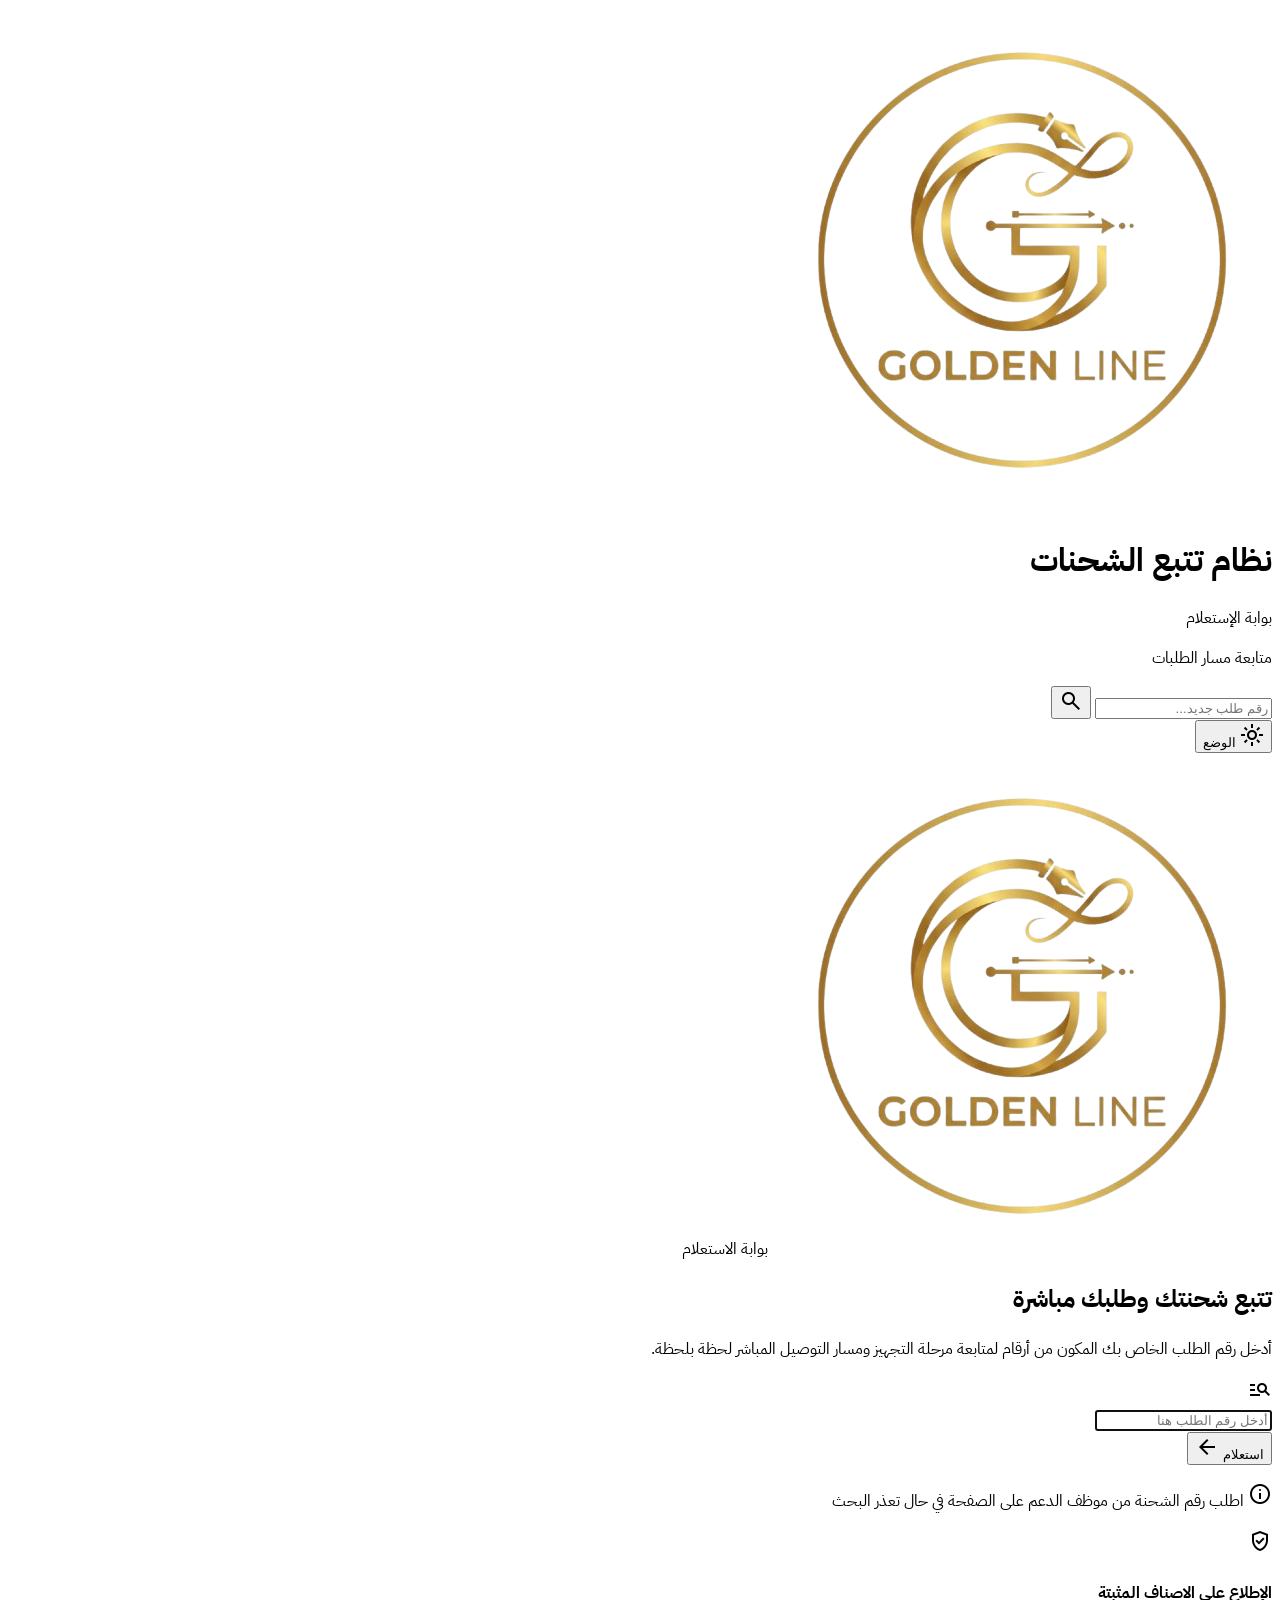
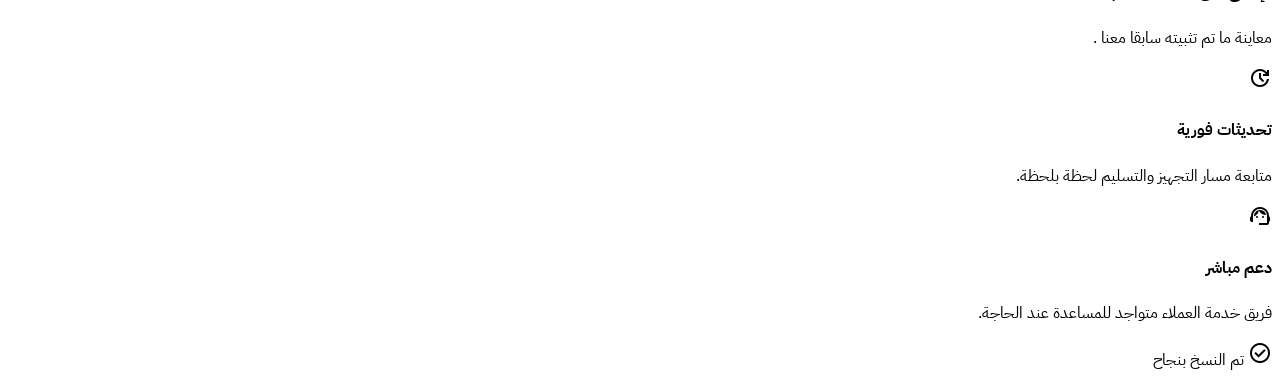
==== index.html @ aec20ea3 "Add files via upload" ====
<!DOCTYPE html>
<html dir="rtl" lang="ar" class="dark">
<head>
    <meta charset="UTF-8">
    <meta name="viewport" content="width=device-width, initial-scale=1.0">
    <base href="/">
    <title>نظام تتبع الشحنات والطلبات | بوابة التتبع للطلبات المثبتة مسبقا</title>
    <link rel="icon" type="image/png" href="/ic_logo_golden.png">
    <link rel="apple-touch-icon" href="/ic_logo_golden.png">
    
    <!-- Google Fonts & Material Symbols -->
    <link rel="preconnect" href="https://fonts.googleapis.com">
    <link rel="preconnect" href="https://fonts.gstatic.com" crossorigin>
    <link href="https://fonts.googleapis.com/css2?family=IBM+Plex+Sans+Arabic:wght@300;400;500;600;700&display=swap" rel="stylesheet">
    <link href="https://fonts.googleapis.com/css2?family=Material+Symbols+Outlined:opsz,wght,FILL,GRAD@20..48,100..700,0..1,-50..200" rel="stylesheet">

    <!-- Tailwind CSS CDN for instant styling in any environment -->
    <script src="https://cdn.tailwindcss.com"></script>
    <script>
        tailwind.config = {
            darkMode: 'class',
            theme: {
                extend: {
                    colors: {
                        gold: {
                            300: '#f7dc78',
                            400: '#f2ca50',
                            500: '#d4af37',
                            600: '#b8941f',
                            700: '#8e6f10'
                        }
                    },
                    fontFamily: {
                        sans: ['"IBM Plex Sans Arabic"', 'system-ui', '-apple-system', 'sans-serif']
                    }
                }
            }
        }
    </script>
    
    <style>
        /* إخفاء العناصر برمجياً قبل تحميلها */
        .hidden { display: none !important; }
        
        html, body {
            font-family: 'IBM Plex Sans Arabic', system-ui, -apple-system, sans-serif;
        }

        .gold-gradient-text {
            background: linear-gradient(135deg, #ffe58f 0%, #d4af37 50%, #9e7a17 100%);
            -webkit-background-clip: text;
            -webkit-text-fill-color: transparent;
        }

        ::-webkit-scrollbar {
            width: 6px;
            height: 6px;
        }
        ::-webkit-scrollbar-thumb {
            background: #433c2e;
            border-radius: 9999px;
        }
    </style>
</head>
<body class="bg-[#f9f7f2] dark:bg-[#110e08] text-[#24211a] dark:text-[#f3ebde] transition-colors duration-300 min-h-screen flex flex-col antialiased selection:bg-[#d4af37] selection:text-black">

<!-- Ambient Glow Elements -->
<div class="fixed top-0 left-1/2 -translate-x-1/2 w-[700px] h-[350px] bg-gold-500/10 dark:bg-gold-500/[0.07] blur-[120px] pointer-events-none rounded-full -z-10"></div>
<div class="fixed bottom-0 right-0 w-[450px] h-[450px] bg-gold-500/5 blur-[150px] pointer-events-none rounded-full -z-10"></div>

<!-- Luxury Brand Header (الواجهة العلوية) -->
<header id="main-app-header" class="relative bg-[#f9f7f2]/95 dark:bg-[#14100a]/95 border-b border-[#e5ddce] dark:border-[#2d2516] shadow-sm transition-colors duration-300">
    <div class="max-w-4xl mx-auto px-4 sm:px-6 py-3 sm:py-3.5 flex flex-col sm:flex-row sm:items-center sm:justify-between gap-3 sm:gap-4">
        
        <!-- في الهاتف: اللوجو بسطر لوحده أولاً ثم الكلمات في السطر الثاني | في الكمبيوتر: بجانب بعضهما -->
        <div class="flex flex-col sm:flex-row items-center sm:items-center gap-2.5 sm:gap-3.5 text-center sm:text-right">
            <!-- 1. اللوجو المعتمد للمشروع (ic_logo_golden.png) بحجم واضح وفخم -->
            <div class="relative w-16 h-16 sm:w-14 sm:h-14 rounded-2xl bg-gradient-to-br from-[#2a2215] via-[#1b1710] to-[#0f0c07] border-2 border-gold-500/50 p-1 flex items-center justify-center shadow-lg shrink-0 overflow-hidden group">
                <img 
                    id="brand-header-logo-img"
                    src="/ic_logo_golden.png" 
                    alt="Golden Line" 
                    class="w-full h-full object-contain rounded-xl brightness-105"
                    onerror="this.style.display='none'; const fb = document.getElementById('logo-vector-fallback'); if(fb) fb.classList.remove('hidden');"
                >
                <!-- Fallback Luxury Golden Line SVG Emblem (احتياطي دائم) -->
                <div id="logo-vector-fallback" class="hidden w-full h-full flex flex-col items-center justify-center text-center select-none pointer-events-none">
                    <div class="relative flex items-center justify-center">
                        <svg class="w-8 h-8 sm:w-7 sm:h-7 text-gold-400 fill-current drop-shadow-[0_2px_8px_rgba(212,175,55,0.4)]" viewBox="0 0 24 24">
                            <path d="M12 2L2 7l10 5 10-5-10-5zM2 17l10 5 10-5M2 12l10 5 10-5" stroke="currentColor" stroke-width="1.8" stroke-linecap="round" stroke-linejoin="round" fill="none"/>
                            <polygon points="12 2 2 7 12 12 22 7 12 2" fill="url(#goldGrad)"/>
                            <defs>
                                <linearGradient id="goldGrad" x1="0%" y1="0%" x2="100%" y2="100%">
                                    <stop offset="0%" stop-color="#ffe58f"/>
                                    <stop offset="50%" stop-color="#d4af37"/>
                                    <stop offset="100%" stop-color="#9e7a17"/>
                                </linearGradient>
                            </defs>
                        </svg>
                    </div>
                    <span class="text-[9px] sm:text-[8px] font-extrabold tracking-widest text-gold-400 uppercase mt-0.5 leading-none font-sans">GOLDEN</span>
                </div>
            </div>

            <!-- 2. السطر الثاني على الهاتف: الكلمات نظام التتبع والشارة والوصف -->
            <div class="flex flex-col items-center sm:items-start gap-1">
                <div class="flex flex-wrap items-center justify-center sm:justify-start gap-2">
                    <h1 class="text-base sm:text-lg font-bold tracking-tight text-stone-900 dark:text-gold-400">نظام تتبع الشحنات</h1>
                    <span class="text-[10px] px-2 py-0.5 rounded-full bg-gold-500/15 text-gold-700 dark:text-gold-300 font-semibold border border-gold-500/30">بوابة الإستعلام  </span>
                </div>
                <p class="text-xs text-stone-500 dark:text-[#a89d88] font-medium">متابعة مسار الطلبات   </p>
            </div>
        </div>

        <!-- 3. السطر الثالث على الهاتف: الأزرار ومربع البحث السريع تحتهما بشكل منظم ومريح للضغط -->
        <div class="flex flex-wrap sm:flex-nowrap items-center justify-center sm:justify-end gap-2 sm:gap-2.5 w-full sm:w-auto pt-2 sm:pt-0 border-t sm:border-t-0 border-[#e5ddce]/60 dark:border-[#2f2719]">
            
            <!-- مربع البحث السريع وزر أيقونة البحث للذهاب والبحث في أوردر جديد -->
            <form onsubmit="handleHeaderSearchSubmit(event)" class="flex items-center gap-1 bg-[#f0ebd9] dark:bg-[#1f1910] p-1 rounded-xl border border-gold-500/35 focus-within:border-gold-500 transition-all shadow-inner w-full sm:w-auto max-w-xs">
                <input 
                    type="text" 
                    id="header-search-input" 
                    placeholder="رقم طلب جديد..." 
                    dir="rtl"
                    autocomplete="off"
                    class="w-full sm:w-28 md:w-36 bg-transparent text-xs font-bold text-stone-900 dark:text-stone-100 placeholder:text-stone-500 dark:placeholder:text-stone-400 focus:outline-none px-2 py-1"
                />
                <button 
                    type="submit" 
                    id="header-search-submit-btn" 
                    class="w-8 h-8 rounded-lg bg-gold-500 hover:bg-gold-400 active:scale-95 text-stone-950 flex items-center justify-center transition-all cursor-pointer shrink-0 shadow"
                    title="بحث واستعلام في أوردر جديد أو الانتقال للرئيسية"
                >
                    <span class="material-symbols-outlined text-[19px]">search</span>
                </button>
            </form>

            <button 
                id="header-support-btn" 
                type="button" 
                onclick="handleHeaderSupportClick()" 
                class="flex-1 sm:flex-initial inline-flex items-center justify-center gap-1.5 px-3 py-2 sm:py-1.5 rounded-xl bg-emerald-600/10 hover:bg-emerald-600/20 text-emerald-700 dark:text-emerald-400 border border-emerald-600/30 text-xs sm:text-sm font-semibold transition-all shadow-sm cursor-pointer"
                title="التواصل عبر واتساب الصفحة"
            >
                <span class="material-symbols-outlined text-[18px]">chat</span>
                <span class="inline">واتساب الدعم</span>
            </button>

            <button 
                id="theme-toggle-btn" 
                type="button" 
                onclick="toggleAppTheme()" 
                aria-label="تبديل الوضع الداكن والفاتح" 
                class="inline-flex items-center justify-center gap-1.5 px-3 py-2 sm:py-1.5 rounded-xl bg-[#ebe4d5] dark:bg-[#201b12] hover:bg-[#ded5c2] dark:hover:bg-[#2d2518] text-stone-800 dark:text-gold-400 border border-[#d6ccb8] dark:border-gold-500/30 text-xs sm:text-sm font-semibold transition-all cursor-pointer shrink-0"
            >
                <span id="theme-toggle-icon" class="material-symbols-outlined text-[18px]">light_mode</span>
                <span class="text-xs sm:hidden">الوضع</span>
            </button>
        </div>
    </div>
</header>

<!-- Main Container -->
<main class="flex-1 max-w-4xl w-full mx-auto px-4 sm:px-6 py-6 sm:py-8">
    
    <!-- الشاشة الرئيسية: صندوق بحث كبير للاستعلام عن الطلبات دون عرض أي طلب تلقائياً -->
    <div id="search-home-state" class="hidden flex flex-col items-center justify-start text-center pt-2 sm:pt-4 pb-8 sm:pb-12 animate-in fade-in duration-300">
        <div class="w-full max-w-xl mx-auto space-y-6">
            
            <div class="inline-flex items-center gap-2 px-3.5 py-1.5 rounded-full bg-gold-500/15 text-gold-700 dark:text-gold-300 border border-gold-500/30 text-xs font-bold shadow-sm">
                <img src="/ic_logo_golden.png" alt="Golden Line" class="w-4 h-4 rounded-full object-contain">
                <span class="w-2 h-2 rounded-full bg-emerald-500 animate-ping"></span>
                <span>بوابة الاستعلام  </span>
            </div>

            <div class="space-y-2">
                <h2 class="text-2xl sm:text-3xl lg:text-4xl font-extrabold text-stone-900 dark:text-gold-300 tracking-tight">
                    تتبع شحنتك وطلبك مباشرة
                </h2>
                <p class="text-xs sm:text-sm text-stone-600 dark:text-[#a89d88] max-w-md mx-auto leading-relaxed">
                    أدخل رقم الطلب الخاص بك المكون من أرقام لمتابعة مرحلة التجهيز ومسار التوصيل المباشر لحظة بلحظة.
                </p>
            </div>

            <!-- نموذج البحث الرئيسي الكبير المتجاوب كلياً مع الموبايل والكمبيوتر لمنع خروج النص تماماً -->
            <form onsubmit="handleMainSearchSubmit(event)" class="relative w-full shadow-2xl rounded-2xl p-2.5 sm:p-3 bg-[#ffffff] dark:bg-[#1a150d] border-2 border-gold-500/40 focus-within:border-gold-500 transition-all overflow-hidden text-right">
                <div class="flex flex-col sm:flex-row items-stretch sm:items-center gap-2">
                    <div class="flex items-center gap-2 flex-1 min-w-0 bg-[#f7f4ed] dark:bg-[#130f0a] px-3 py-2.5 sm:py-2 rounded-xl border border-[#ded5c2] dark:border-[#2f2719]">
                        <div class="w-9 h-9 rounded-lg bg-gold-500/15 text-gold-600 dark:text-gold-400 flex items-center justify-center shrink-0">
                            <span class="material-symbols-outlined text-[22px]">manage_search</span>
                        </div>
                        <input 
                            type="text" 
                            id="main-order-input" 
                            placeholder="أدخل رقم الطلب هنا" 
                            dir="rtl"
                            autocomplete="off"
                            class="w-full min-w-0 bg-transparent text-sm sm:text-base font-bold text-stone-900 dark:text-stone-100 placeholder:text-stone-400 dark:placeholder:text-stone-500 focus:outline-none px-1"
                        >
                    </div>
                    <button 
                        type="submit" 
                        id="main-search-btn"
                        class="w-full sm:w-auto px-6 py-3 rounded-xl bg-gradient-to-r from-gold-500 to-gold-400 hover:from-gold-400 hover:to-gold-300 active:scale-[0.98] text-stone-950 font-bold text-sm shadow-md transition-all flex items-center justify-center gap-2 shrink-0 cursor-pointer"
                    >
                        <span>استعلام</span>
                        <span class="material-symbols-outlined text-[18px]">arrow_back</span>
                    </button>
                </div>
                <div class="mt-2.5 pt-2 border-t border-stone-100 dark:border-[#262015] px-1">
                    <p class="text-[11px] sm:text-xs text-stone-500 dark:text-[#a89d88] flex items-center justify-center sm:justify-start gap-1.5 leading-normal">
                        <span class="material-symbols-outlined text-[15px] text-gold-500 shrink-0">info</span>
                        <span>اطلب رقم الشحنة من موظف الدعم على الصفحة في حال تعذر البحث</span>
                    </p>
                </div>
            </form>

            <!-- بطاقات استرشادية -->
            <div class="grid grid-cols-1 sm:grid-cols-3 gap-3 pt-3 text-right">
                <div class="p-3.5 rounded-xl bg-[#ffffff]/80 dark:bg-[#18140c]/80 border border-[#e5ddce] dark:border-[#2f2719] shadow-sm flex items-start gap-2.5">
                    <span class="material-symbols-outlined text-gold-500 text-[20px] shrink-0 mt-0.5">verified_user</span>
                    <div>
                        <h4 class="text-xs font-bold text-stone-900 dark:text-stone-200">الإطلاع على الاصناف المثبتة</h4>
                        <p class="text-[11px] text-stone-500 dark:text-[#8e836f] leading-snug mt-0.5">معاينة ما تم تثبيته سابقا معنا .</p>
                    </div>
                </div>
                <div class="p-3.5 rounded-xl bg-[#ffffff]/80 dark:bg-[#18140c]/80 border border-[#e5ddce] dark:border-[#2f2719] shadow-sm flex items-start gap-2.5">
                    <span class="material-symbols-outlined text-gold-500 text-[20px] shrink-0 mt-0.5">update</span>
                    <div>
                        <h4 class="text-xs font-bold text-stone-900 dark:text-stone-200">تحديثات فورية</h4>
                        <p class="text-[11px] text-stone-500 dark:text-[#8e836f] leading-snug mt-0.5">متابعة مسار التجهيز والتسليم لحظة بلحظة.</p>
                    </div>
                </div>
                <div class="p-3.5 rounded-xl bg-[#ffffff]/80 dark:bg-[#18140c]/80 border border-[#e5ddce] dark:border-[#2f2719] shadow-sm flex items-start gap-2.5">
                    <span class="material-symbols-outlined text-gold-500 text-[20px] shrink-0 mt-0.5">support_agent</span>
                    <div>
                        <h4 class="text-xs font-bold text-stone-900 dark:text-stone-200">دعم مباشر</h4>
                        <p class="text-[11px] text-stone-500 dark:text-[#8e836f] leading-snug mt-0.5">فريق خدمة العملاء متواجد للمساعدة عند الحاجة.</p>
                    </div>
                </div>
            </div>

        </div>
    </div>

    <!-- حالة التحميل (Skeleton Loader عالي الفخامة) -->
    <div id="loading-state" class="hidden flex-col gap-6 animate-pulse">
        <div class="p-6 rounded-2xl bg-[#ffffff] dark:bg-[#18140c] border border-[#ded5c2] dark:border-[#2f2719] shadow-sm flex items-center justify-between">
            <div class="flex items-center gap-3">
                <div class="w-10 h-10 rounded-full bg-gold-500/20 flex items-center justify-center text-gold-500">
                    <span class="material-symbols-outlined animate-spin text-[22px]">progress_activity</span>
                </div>
                <div>
                    <h3 class="text-sm sm:text-base font-bold text-stone-900 dark:text-stone-100">جاري جلب بيانات الطلب من قاعدة البيانات المعتمدة...</h3>
                    <p class="text-xs text-stone-500 dark:text-[#9e927c]">يرجى الانتظار لحظات للتحقق وتحديث خط السير المباشر</p>
                </div>
            </div>
            <div class="flex items-center gap-1.5 px-3 py-1 rounded-full bg-gold-500/15 border border-gold-500/30 text-gold-600 dark:text-gold-400 text-xs font-bold">
                <span class="w-2 h-2 rounded-full bg-gold-500 animate-ping"></span>
                <span>تحديث مباشر</span>
            </div>
        </div>

        <div class="h-44 bg-[#ffffff] dark:bg-[#18140c] border border-[#ded5c2] dark:border-[#2f2719] rounded-2xl p-6 space-y-4">
            <div class="w-48 h-6 bg-stone-200 dark:bg-[#282115] rounded-lg"></div>
            <div class="w-full max-w-md h-4 bg-stone-200 dark:bg-[#282115] rounded-lg"></div>
            <div class="grid grid-cols-3 gap-3 pt-3">
                <div class="h-8 bg-stone-200 dark:bg-[#282115] rounded-lg"></div>
                <div class="h-8 bg-stone-200 dark:bg-[#282115] rounded-lg"></div>
                <div class="h-8 bg-stone-200 dark:bg-[#282115] rounded-lg"></div>
            </div>
        </div>

        <div class="h-40 bg-[#ffffff] dark:bg-[#18140c] border border-[#ded5c2] dark:border-[#2f2719] rounded-2xl"></div>
    </div>

    <!-- رسائل الخطأ أو الحظر -->
    <div id="error-state" class="hidden rounded-2xl bg-[#ffffff] dark:bg-[#1c1710] border-2 border-rose-500/40 p-6 sm:p-8 shadow-xl text-center space-y-4">
        <div class="w-14 h-14 rounded-2xl bg-rose-500/15 text-rose-500 flex items-center justify-center mx-auto">
            <span class="material-symbols-outlined text-[32px]">lock_clock</span>
        </div>
        <div>
            <h3 class="text-lg font-bold text-stone-900 dark:text-stone-100">تنبيه استعلام الشحنة</h3>
            <p id="error-message" class="text-xs sm:text-sm text-stone-600 dark:text-[#c4b69d] mt-2 max-w-md mx-auto leading-relaxed"></p>
        </div>

        <!-- Quick Search Form for Retry -->
        <div class="max-w-xs mx-auto pt-2">
            <form onsubmit="handleSearchSubmit(event)" class="flex gap-2">
                <input 
                    type="text" 
                    placeholder="جرب رقم طلب (مثال: 1067 أو 818)" 
                    class="flex-1 px-3 py-2 text-xs rounded-xl bg-[#f7f4ed] dark:bg-[#251f15] border border-[#d6ccb8] dark:border-[#382f1f] text-stone-900 dark:text-stone-100 focus:outline-none focus:border-gold-500"
                    id="retry-search-input"
                >
                <button type="submit" class="px-3.5 py-2 bg-gold-500 hover:bg-gold-400 text-stone-950 rounded-xl font-bold text-xs shadow-md">
                    فحص
                </button>
            </form>
        </div>

        <div class="pt-3 border-t border-stone-200 dark:border-[#2f2719] flex flex-wrap justify-center gap-2.5">
            <button type="button" onclick="showSearchHome()" class="inline-flex items-center gap-1.5 px-4 py-2 rounded-xl bg-gold-500/15 hover:bg-gold-500/25 text-gold-700 dark:text-gold-300 border border-gold-500/30 text-xs font-bold transition-all cursor-pointer">
                <span class="material-symbols-outlined text-[16px]">arrow_forward</span>
                <span>العودة لشاشة الاستعلام الرئيسية</span>
            </button>
            <button type="button" onclick="window.location.reload()" class="inline-flex items-center gap-1.5 px-4 py-2 rounded-xl bg-stone-200 dark:bg-[#251f15] hover:bg-stone-300 dark:hover:bg-[#2f271a] text-stone-800 dark:text-gold-300 text-xs font-bold transition-all cursor-pointer">
                <span class="material-symbols-outlined text-[16px]">refresh</span>
                <span>إعادة المحاولة</span>
            </button>
        </div>
    </div>

    <!-- المحتوى الرئيسي (يظهر بعد جلب البيانات: الترتيب الدقيق المطلوب من المستخدم) -->
    <div id="main-content" class="hidden flex flex-col gap-6 sm:gap-8 transition-opacity duration-300">
        
        <!-- 1. عندما يفتح المستخدم الرابط تفتح له مباشرة: وجهة التسليم والعنوان ورقم الهاتف وتفاصيل الطلب -->
        <div id="order-delivery-info" class="rounded-2xl bg-gradient-to-br from-[#ffffff] via-[#f7f4ec] to-[#eee8da] dark:from-[#211c13] dark:via-[#19150e] dark:to-[#141009] border border-[#ded5c2] dark:border-[#382f1f] p-5 sm:p-7 shadow-lg transition-colors">
            <!-- سيتم حقن بيانات العنوان ورقم الهاتف وهوية الشحنة وأزرار التنقل هنا عبر JS -->
        </div>

        <!-- 2. ثم يليها الأصناف المطلوبة المثبتة في هذا الطلب -->
        <div id="order-items" class="rounded-2xl bg-[#ffffff] dark:bg-[#18140c] border border-[#ded5c2] dark:border-[#2f2719] p-5 sm:p-7 shadow-sm transition-colors">
            <!-- سيتم حقن قائمة الأصناف واللوحات هنا عبر JS -->
        </div>

        <!-- 3. ثم يليها منطقة تم تثبيت طلبك وتأكيد البيانات ومنطقة الطلب جاري العمل عليه والتفاصيل المالية (تحت الأصناف) -->
        <div id="order-status-card" class="rounded-2xl bg-gradient-to-br from-[#ffffff] via-[#f7f4ec] to-[#eee8da] dark:from-[#211c13] dark:via-[#19150e] dark:to-[#141009] border border-[#ded5c2] dark:border-[#382f1f] p-5 sm:p-7 shadow-lg transition-colors">
            <!-- سيتم حقن منطقة تم تثبيت طلبك وتأكيد البيانات ومنطقة الطلب جاري العمل عليه وتفاصيل الحساب المالي هنا عبر JS -->
        </div>

        <!-- 4. حالة الطلب ومسار التوصيل والمراحل -->
        <div id="order-status" class="rounded-2xl bg-[#ffffff] dark:bg-[#18140c] border border-[#ded5c2] dark:border-[#2f2719] p-5 sm:p-7 shadow-sm transition-colors">
            <!-- سيتم حقن البيانات هنا عبر JS -->
        </div>

        <!-- البانر الدعائي لتطبيق الزبائن (مصمم بفخامة وتجاوب كامل) -->
        <div id="marketing-banner" class="rounded-3xl bg-gradient-to-br from-[#1a150c] via-[#241d11] to-[#120f09] text-white p-6 sm:p-8 border-2 border-gold-500/40 shadow-2xl relative overflow-hidden">
            <div class="absolute -top-16 -left-16 w-60 h-60 bg-gold-500/15 rounded-full blur-3xl pointer-events-none"></div>
            <div class="flex flex-col md:flex-row items-center justify-between gap-6 relative z-10">
                <div class="space-y-2.5 text-center md:text-right">
                    <div class="inline-flex items-center gap-1.5 px-3.5 py-1 rounded-full bg-gold-500/20 text-gold-400 border border-gold-500/30 text-xs font-bold">
                        <span class="material-symbols-outlined text-[16px]">stars</span>
                        <span>قم بتنزيل تطبيق Golden line واحصل على عروض حصرية</span>
                    </div>
                    <h3 class="text-xl sm:text-2xl font-bold tracking-tight text-white">
                        احصل على <span class="gold-gradient-text font-extrabold"> توصيل مجاني</span> على طلبك القادم
                    </h3>
                    <p class="text-xs sm:text-sm text-[#d4caa8] max-w-xl leading-relaxed">
                        قم بتنزيل التطبيق واحصل على توصيل مجاني لأول 3 طلبات ومكتبة تصاميم حصرية على تطبيق Golden line.
ويمكنك متابعة مسار الشحنات في التطبيق؛ وفي حال أردت عرض منتجاتك معنا والتسجيل كبائع يمكنك مراسلة فريق الدعم عبر التطبيق..
                    </p>
                    <div class="pt-1 flex flex-wrap items-center justify-center md:justify-start gap-3 text-xs text-[#a99e83]">
                        <span class="flex items-center gap-1"><span class="material-symbols-outlined text-gold-400 text-[16px]">check_circle</span> إشعارات لحظية للرحلة</span>
                        <span class="flex items-center gap-1"><span class="material-symbols-outlined text-gold-400 text-[16px]">check_circle</span> دفع إلكتروني آمن</span>
                        <span class="flex items-center gap-1"><span class="material-symbols-outlined text-gold-400 text-[16px]">check_circle</span> كود خصم: <strong class="text-gold-400 font-mono">GL15</strong></span>
                    </div>
                </div>

                <div class="flex flex-col sm:flex-row gap-3 shrink-0">
                    <a href="https://play.google.com" target="_blank" rel="noreferrer" class="px-5 py-2.5 rounded-xl bg-black hover:bg-stone-900 border border-gold-500/40 hover:border-gold-400 transition-all flex items-center gap-3 shadow-lg">
                        <svg class="w-6 h-6 shrink-0" viewBox="0 0 512 512">
                            <path d="M32.5 35.8c-3.1 5.3-4.8 11.7-4.8 19.3v401.8c0 7.6 1.7 14 4.8 19.3l225.4-220.2L32.5 35.8z" fill="#4285f4"/>
                            <path d="M333.1 329.8l-75.4-73.6L32.5 476.2c6.9 3.8 15.2 4.4 23.9-.6l276.7-145.8z" fill="#ea4335"/>
                            <path d="M333.1 182.2L56.4 36.4c-8.7-5-17-4.4-23.9-.6l225.2 220 75.4-73.6z" fill="#fbbc04"/>
                            <path d="M480.9 233.1L333.1 182.2l-75.4 73.6 75.4 73.6 147.8-50.9c13.7-4.7 20.9-14.7 20.9-22.7-.1-8.1-7.3-18.1-20.9-22.7z" fill="#34a853"/>
                        </svg>
                        <div class="text-right flex flex-col">
                            <span class="text-[9px] uppercase text-stone-400">متاح الآن على</span>
                            <span class="text-xs font-bold text-white">Google Play</span>
                        </div>
                    </a>

                    <a href="https://apple.com/app-store" target="_blank" rel="noreferrer" class="px-5 py-2.5 rounded-xl bg-black hover:bg-stone-900 border border-gold-500/40 hover:border-gold-400 transition-all flex items-center gap-3 shadow-lg">
                        <svg class="w-6 h-6 shrink-0 fill-current text-white" viewBox="0 0 170 170">
                            <path d="M150.37 130.25c-2.45 5.66-5.35 10.87-8.71 15.66-4.58 6.53-8.33 11.05-11.22 13.56-4.48 4.12-9.28 6.23-14.42 6.35-3.69 0-8.14-1.05-13.32-3.18-5.19-2.12-9.97-3.17-14.34-3.17-4.58 0-9.49 1.05-14.75 3.17-5.26 2.13-9.5 3.24-12.74 3.35-4.35.13-9.16-1.9-14.42-6.08-3.69-3.04-7.69-7.85-12-14.43-5.65-8.7-10.09-18.9-13.32-30.6-3.23-11.7-4.85-22.7-4.85-33.01 0-14.13 3.69-25.75 11.08-34.86 7.39-9.11 16.51-13.75 27.36-13.92 4.8 0 10.11 1.25 15.93 3.75 5.82 2.5 9.7 3.86 11.64 4.09 1.54-.23 5.56-1.61 12.06-4.14 6.5-2.53 11.95-3.67 16.36-3.42 12.57.65 22.84 5.39 30.82 14.21-11.02 6.63-16.42 15.66-16.2 27.09.22 8.91 3.75 16.52 10.6 22.83 6.85 6.3 15.01 10.05 24.47 11.24-2.18 6.52-4.68 12.77-7.51 18.75zM119.22 33.72c0-7.39 2.67-14.24 8.01-20.55 5.34-6.31 11.87-10.42 19.59-12.33-.22 1.3-.44 2.49-.65 3.58-.87 4.78-2.61 9.45-5.22 14.02-2.61 4.57-5.98 8.16-10.11 10.77-4.13 2.61-8.26 4.13-12.39 4.56-.43-.01-.65-.01-1.23-.05z"/>
                        </svg>
                        <div class="text-right flex flex-col">
                            <span class="text-[9px] uppercase text-stone-400">تحميل من</span>
                            <span class="text-xs font-bold text-white">App Store</span>
                        </div>
                    </a>
                </div>
            </div>
        </div>

        <!-- تذييل الصفحة وخدمة العملاء (مربوط ديناميكياً بجدول الصفحات pages) -->
        <footer id="order-support-footer" class="rounded-2xl bg-[#ffffff] dark:bg-[#18140c] border border-[#ded5c2] dark:border-[#2f2719] p-5 sm:p-6 shadow-sm flex flex-col sm:flex-row items-center justify-between gap-4 text-xs text-stone-600 dark:text-[#a89d88]">
            <div class="flex items-center gap-3 text-center sm:text-right">
                <div class="w-10 h-10 rounded-xl bg-gold-500/15 text-gold-600 dark:text-gold-400 flex items-center justify-center shrink-0">
                    <span class="material-symbols-outlined text-[24px]">support_agent</span>
                </div>
                <div>
                    <span class="font-bold text-stone-900 dark:text-stone-100 block text-sm">هل لديك أي استفسار حول طلبك؟</span>
                    <span id="support-team-label">فريق خدمة العملاء مستعد للتواصل معك مرة أخرى.</span>
                </div>
            </div>

            <div id="support-buttons-container" class="flex flex-wrap items-center justify-center sm:justify-end gap-2.5 shrink-0">
                <!-- تحقن الأزرار ديناميكياً بناءً على بيانات الصفحة المرتبطة بالطلب -->
            </div>
        </footer>

    </div>
</main>

<!-- Lightbox Modal لمعاينة صور المنتجات وحزم الصور المتعددة -->
<div id="image-modal" class="fixed inset-0 z-50 bg-black/90 backdrop-blur-md hidden items-center justify-center p-4 animate-in fade-in" onclick="closeImageModal()">
    <div class="max-w-3xl w-full bg-[#18140c] border border-gold-500/40 rounded-2xl overflow-hidden p-4 relative flex flex-col max-h-[92vh] shadow-2xl" onclick="event.stopPropagation()">
        <!-- شريط التحكم العلوي -->
        <div class="flex items-center justify-between pb-3 mb-2 border-b border-[#2f2719]">
            <div class="flex items-center gap-2 min-w-0">
                <span class="material-symbols-outlined text-gold-400 text-[22px] shrink-0">photo_library</span>
                <span id="modal-title" class="text-xs sm:text-sm font-bold text-stone-100 truncate"></span>
            </div>
            <div class="flex items-center gap-2 shrink-0">
                <a id="modal-download-btn" href="#" target="_blank" download class="px-3 py-1.5 rounded-xl bg-gold-500/20 hover:bg-gold-500/30 text-gold-300 text-xs font-bold flex items-center gap-1.5 transition-colors cursor-pointer" title="تحميل هذه الصورة">
                    <span class="material-symbols-outlined text-[16px]">download</span>
                    <span class="hidden sm:inline">تحميل الصورة</span>
                </a>
                <button type="button" onclick="closeImageModal()" class="w-8 h-8 rounded-xl bg-stone-800 text-stone-300 hover:text-white flex items-center justify-center transition-colors cursor-pointer">
                    <span class="material-symbols-outlined text-[18px]">close</span>
                </button>
            </div>
        </div>

        <!-- منطقة الصورة مع أزرار التنقل -->
        <div class="relative flex-1 flex items-center justify-center overflow-hidden min-h-[320px] bg-black/40 rounded-xl p-2">
            <button id="modal-prev-btn" type="button" onclick="navigateModalImage(-1)" class="absolute right-3 top-1/2 -translate-y-1/2 w-10 h-10 rounded-full bg-black/75 hover:bg-gold-500 hover:text-stone-950 text-white flex items-center justify-center z-10 transition-all shadow-lg hidden cursor-pointer" title="الصورة السابقة">
                <span class="material-symbols-outlined text-[24px]">chevron_right</span>
            </button>
            
            <img id="modal-img" src="" alt="معاينة المنتج" class="max-w-full max-h-[68vh] object-contain rounded-lg shadow-lg select-none">

            <button id="modal-next-btn" type="button" onclick="navigateModalImage(1)" class="absolute left-3 top-1/2 -translate-y-1/2 w-10 h-10 rounded-full bg-black/75 hover:bg-gold-500 hover:text-stone-950 text-white flex items-center justify-center z-10 transition-all shadow-lg hidden cursor-pointer" title="الصورة التالية">
                <span class="material-symbols-outlined text-[24px]">chevron_left</span>
            </button>
        </div>

        <!-- مؤشر الصورة وشريط المساعدة -->
        <div class="pt-3 mt-2 border-t border-[#2f2719] flex items-center justify-between text-xs text-stone-400">
            <span id="modal-counter" class="font-mono text-gold-400 font-bold"></span>
            <span class="text-[11px] text-stone-500">انقر خارج الإطار أو اضغط على زر الإغلاق للعودة</span>
        </div>
    </div>
</div>

<!-- Modal مخصص لمعاينة صورة العربون المدفوع مسبقاً -->
<div id="deposit-image-modal" class="fixed inset-0 z-50 bg-black/90 backdrop-blur-md hidden items-center justify-center p-4 animate-in fade-in" onclick="closeDepositImageModal()">
    <div class="max-w-xl w-full bg-[#18140c] border border-emerald-500/50 rounded-2xl overflow-hidden shadow-2xl flex flex-col max-h-[92vh]" onclick="event.stopPropagation()">
        <div class="flex items-center justify-between p-4 border-b border-[#2f2719] bg-[#1a231b]">
            <div class="flex items-center gap-2.5">
                <div class="w-9 h-9 rounded-xl bg-emerald-500/20 text-emerald-400 flex items-center justify-center shrink-0">
                    <span class="material-symbols-outlined text-[20px]">receipt_long</span>
                </div>
                <div>
                    <h4 id="deposit-modal-title" class="text-sm font-bold text-stone-100">صورة إيصال تحويل العربون</h4>
                    <span id="deposit-modal-subtitle" class="text-[11px] text-emerald-400 font-bold block">معتمد وموثق بقيد الدفع</span>
                </div>
            </div>
            <div class="flex items-center gap-2">
                <a id="deposit-download-btn" href="#" target="_blank" download class="px-3 py-1.5 rounded-xl bg-emerald-600 hover:bg-emerald-500 text-white text-xs font-bold flex items-center gap-1.5 transition-colors cursor-pointer" title="تحميل صورة إيصال العربون">
                    <span class="material-symbols-outlined text-[16px]">download</span>
                    <span class="hidden sm:inline">تحميل الإيصال</span>
                </a>
                <button type="button" onclick="closeDepositImageModal()" class="w-8 h-8 rounded-xl bg-stone-800 text-stone-300 hover:text-white flex items-center justify-center transition-colors cursor-pointer">
                    <span class="material-symbols-outlined text-[18px]">close</span>
                </button>
            </div>
        </div>
        <div class="p-4 flex-1 overflow-auto flex items-center justify-center bg-black/50">
            <img id="deposit-modal-img" src="" alt="صورة إيصال العربون" class="max-w-full max-h-[68vh] object-contain rounded-xl shadow-lg">
        </div>
        <div class="p-3 bg-[#16120b] border-t border-[#2f2719] flex items-center justify-between text-xs text-stone-400">
            <div class="flex items-center gap-1.5 text-emerald-400 font-semibold">
                <span class="material-symbols-outlined text-[16px]">verified</span>
                <span id="deposit-modal-amount-label">العربون المسجل</span>
            </div>
            <button type="button" onclick="closeDepositImageModal()" class="text-xs text-stone-400 hover:text-stone-200">إغلاق المعاينة</button>
        </div>
    </div>
</div>

<!-- Modal حماية خصوصية الصور الخاصة برقم الهاتف كاملاً -->
<div id="phone-verification-modal" class="fixed inset-0 z-50 bg-black/85 backdrop-blur-md hidden items-center justify-center p-4 animate-in fade-in" onclick="closePhoneVerifyModal()">
    <div class="max-w-md w-full bg-[#1c1710] border border-gold-500/50 rounded-2xl overflow-hidden shadow-2xl p-6 relative" onclick="event.stopPropagation()">
        <button type="button" onclick="closePhoneVerifyModal()" class="absolute top-4 left-4 w-8 h-8 rounded-full bg-stone-800/80 text-stone-400 hover:text-white flex items-center justify-center transition-colors cursor-pointer">
            <span class="material-symbols-outlined text-[18px]">close</span>
        </button>

        <div class="text-center space-y-3.5">
            <div class="w-14 h-14 rounded-2xl bg-gold-500/15 text-gold-400 border border-gold-500/30 flex items-center justify-center mx-auto shadow-inner">
                <span class="material-symbols-outlined text-[30px]">lock</span>
            </div>
            
            <div class="space-y-1">
                <h3 class="text-base sm:text-lg font-bold text-stone-100 flex items-center justify-center gap-1.5">
                    <span>التحقق الأمني للصور الخاصة</span>
                </h3>
                <p class="text-xs text-stone-400 leading-relaxed px-2">
                    لأغراض الأمان، قم بوضع رقم الهاتف الأساسي أو البديل لاستعراض الصور نظراً لأنها صور خاصة.
                </p>
            </div>

            <form onsubmit="handlePhoneVerificationSubmit(event)" class="space-y-3 pt-1">
                <div>
                    <input 
                        type="tel" 
                        id="verify-phone-input" 
                        dir="ltr"
                        autocomplete="tel" 
                        placeholder="أدخل رقم الهاتف الأساسي أو البديل" 
                        class="w-full text-center px-4 py-3 rounded-xl bg-[#141009] border border-stone-700 text-stone-100 font-mono text-base font-bold placeholder:font-sans placeholder:text-stone-600 focus:outline-none focus:border-gold-500 transition-colors shadow-inner"
                    />
                    <p id="verify-phone-error" class="text-xs text-rose-400 font-semibold mt-1.5 hidden flex items-center justify-center gap-1">
                        <span class="material-symbols-outlined text-[15px]">error</span>
                        <span id="verify-phone-error-text">رقم الهاتف غير مطابق لرقم المستلم المسجل بالطلب.</span>
                    </p>
                </div>

                <div class="grid grid-cols-2 gap-2.5 pt-1">
                    <button 
                        type="button" 
                        onclick="closePhoneVerifyModal()" 
                        class="w-full py-2.5 px-3 rounded-xl bg-[#282115] hover:bg-[#332b1c] text-stone-300 font-bold text-xs transition-colors cursor-pointer"
                    >
                        إلغاء
                    </button>
                    <button 
                        type="submit" 
                        class="w-full py-2.5 px-3 rounded-xl bg-gold-500 hover:bg-gold-400 text-stone-950 font-bold text-xs shadow-md transition-all active:scale-95 cursor-pointer flex items-center justify-center gap-1"
                    >
                        <span class="material-symbols-outlined text-[16px]">verified_user</span>
                        <span>تأكيد واستعراض</span>
                    </button>
                </div>
            </form>
        </div>
    </div>
</div>

<!-- Floating Notification Toast -->
<div id="live-toast" class="fixed bottom-6 left-6 z-50 bg-[#1c1710] text-[#f5eedf] border border-gold-500/40 px-4 py-3 rounded-xl shadow-2xl flex items-center gap-2.5 translate-y-16 opacity-0 pointer-events-none transition-all duration-300">
    <span class="material-symbols-outlined text-gold-400 text-[20px]">check_circle</span>
    <span id="toast-text" class="text-xs sm:text-sm font-semibold">تم النسخ بنجاح</span>
</div>

<!-- المحرك البرمجي الأساسي (محفوظ بنسبة 100% مع تحسين دالة العرض renderUI واستخراج رقم الطلب) -->
<script>
    const SUPABASE_URL = "https://wvrpjrwezjpozkoqrcqc.supabase.co/rest/v1";
    const SUPABASE_KEY = "eyJhbGciOiJIUzI1NiIsInR5cCI6IkpXVCJ9.eyJpc3MiOiJzdXBhYmFzZSIsInJlZiI6Ind2cnBqcndlempwb3prb3FyY3FjIiwicm9sZSI6ImFub24iLCJpYXQiOjE3ODI5ODYzMTAsImV4cCI6MjA5ODU2MjMxMH0.bo_tjXL_XfC_5VeWu-fC5fKGg5Lcuk5zXahXiyeRhyg";
    
    // 1. استخراج رقم الطلب من مسار الرابط (URL Path) بصيغة /order/1067
    // قراءة الـ ID من الـ URL Path مباشرة دون الاعتماد على الـ Search Params
    function getOrderIdFromUrl() {
        const pathname = window.location.pathname || '';

        // الأولوية الأولى: فحص صيغة المسار المباشر /order/1067 أو /order/GL-1067
        const orderMatch = pathname.match(/\/order\/([a-zA-Z0-9_-]+)/i);
        if (orderMatch && orderMatch[1]) {
            const clean = orderMatch[1].replace(/^(gl-|GL-|order-|#)/, '').trim();
            if (clean && !isNaN(clean)) return clean;
        }

        // فحص مسار الرابط المباشر /1067 (إذا كان المسار ينتهي برقم الطلب)
        const pathParts = pathname.split('/').filter(p => p !== "");
        if (pathParts.length > 0) {
            const lastPart = pathParts[pathParts.length - 1].replace(/^(gl-|GL-|order-|#)/, '').trim();
            if (!isNaN(lastPart) && lastPart !== "" && lastPart !== "order") return lastPart;
        }

        // توافق احتياطي في حال وجود روابط قديمة بصيغة ?order=1067 مع ترقيتها وتحويلها فوراً للمسار النظيف /order/1067
        const urlParams = new URLSearchParams(window.location.search);
        const queryOrder = (urlParams.get('order') || urlParams.get('id') || '').replace(/^(gl-|GL-|order-|#)/, '').trim();
        if (queryOrder && !isNaN(queryOrder)) {
            window.history.replaceState({ orderId: queryOrder }, '', `/order/${queryOrder}`);
            return queryOrder;
        }

        // فحص الهاش #1067 مع ترقيته لمسار /order/1067
        const hash = window.location.hash.replace('#', '').replace(/^(gl-|GL-|order-|#)/, '').trim();
        if (!isNaN(hash) && hash !== "") {
            window.history.replaceState({ orderId: hash }, '', `/order/${hash}`);
            return hash;
        }

        // لا يوجد طلب في الرابط
        return null;
    }

    // إظهار الشاشة الرئيسية المخصصة للبحث والاستعلام
    function showSearchHome() {
        // التأكد من وجود الواجهة العلوية في قمة الصفحة
        const headerElem = document.getElementById('main-app-header');
        const mainElem = document.querySelector('main');
        if (headerElem && mainElem && headerElem.parentElement !== document.body) {
            document.body.insertBefore(headerElem, mainElem);
        }

        // إخفاء زر واتساب الدعم في الهيدر لعدم وجود طلب أو صفحة نشطة حالياً
        const headerSupportBtn = document.getElementById('header-support-btn');
        if (headerSupportBtn) headerSupportBtn.classList.add('hidden');

        window.currentLoadedPage = null;
        window.currentLoadedOrder = null;

        document.getElementById('loading-state').classList.add('hidden');
        document.getElementById('error-state').classList.add('hidden');
        document.getElementById('main-content').classList.add('hidden');
        
        const homeDiv = document.getElementById('search-home-state');
        if (homeDiv) {
            homeDiv.classList.remove('hidden');
        }

        // إعادة مسار الرابط إلى الصفحة الرئيسية النظيفة /
        if (window.location.pathname !== '/' || window.location.search) {
            window.history.pushState({}, '', '/');
        }

        setTimeout(() => {
            const input = document.getElementById('main-order-input');
            if (input) input.focus();
        }, 100);
    }

    // الانتقال السلس إلى منطقة مسار وحالة الطلب
    function scrollToOrderStatus() {
        const el = document.getElementById('order-status-card') || document.getElementById('order-status');
        if (el) {
            el.scrollIntoView({ behavior: 'smooth', block: 'start' });
            el.classList.add('ring-2', 'ring-gold-500', 'transition-all');
            setTimeout(() => el.classList.remove('ring-2', 'ring-gold-500'), 1500);
        }
    }

    // الانتقال السلس إلى منطقة الأصناف المثبتة مسبقاً
    function scrollToOrderItems() {
        const el = document.getElementById('order-items');
        if (el) {
            el.scrollIntoView({ behavior: 'smooth', block: 'start' });
            el.classList.add('ring-2', 'ring-gold-500', 'transition-all');
            setTimeout(() => el.classList.remove('ring-2', 'ring-gold-500'), 1500);
        }
    }

    // 2. عرض الخطأ
    function showError(message) {
        // إعادة الواجهة العلوية إلى موضعها الطبيعي في قمة الصفحة فوق شاشة التنبيه والخطأ
        const headerElem = document.getElementById('main-app-header');
        const mainElem = document.querySelector('main');
        if (headerElem && mainElem && headerElem.parentElement !== document.body) {
            document.body.insertBefore(headerElem, mainElem);
        }

        // إخفاء زر واتساب الدعم في الهيدر لعدم وجود طلب نشط
        const headerSupportBtn = document.getElementById('header-support-btn');
        if (headerSupportBtn) headerSupportBtn.classList.add('hidden');

        window.currentLoadedPage = null;
        window.currentLoadedOrder = null;

        const homeDiv = document.getElementById('search-home-state');
        if (homeDiv) homeDiv.classList.add('hidden');

        document.getElementById('loading-state').classList.add('hidden');
        document.getElementById('main-content').classList.add('hidden');
        const errorDiv = document.getElementById('error-state');
        errorDiv.classList.remove('hidden');
        document.getElementById('error-message').innerText = message;
    }

    // 3. جلب البيانات من قاعدة البيانات / الخادم
    async function fetchOrderData(orderId) {
        try {
            // تثبيت الواجهة العلوية (نظام تتبع الشحنات) دائماً في قمة الصفحة فوق كل المحتويات
            const headerElem = document.getElementById('main-app-header');
            const mainElem = document.querySelector('main');
            if (headerElem && mainElem && headerElem.parentElement !== document.body) {
                document.body.insertBefore(headerElem, mainElem);
            }

            const homeDiv = document.getElementById('search-home-state');
            if (homeDiv) homeDiv.classList.add('hidden');

            document.getElementById('loading-state').classList.remove('hidden');
            document.getElementById('error-state').classList.add('hidden');
            document.getElementById('main-content').classList.add('hidden');

            const sessionBadge = document.getElementById('session-badge');
            if (sessionBadge) sessionBadge.innerText = `SESSION: #GL-ORDER-${orderId}`;

            // جلب معلومات الطلب الأساسية
            const orderRes = await fetch(`${SUPABASE_URL}/orders?id=eq.${orderId}&select=*`, {
                headers: { 'apikey': SUPABASE_KEY, 'Authorization': `Bearer ${SUPABASE_KEY}` }
            });
            const orderData = await orderRes.json();

            if (!orderData || orderData.length === 0) {
                showError("عذراً، الطلب غير موجود أو تم إدخال رقم خاطئ.");
                return;
            }

            const order = orderData[0];

            // جلب معلومات الصفحة المرتبطة بالطلب من جدول pages
            let pageData = null;
            if (order.page_id) {
                try {
                    const pageRes = await fetch(`${SUPABASE_URL}/pages?id=eq.${order.page_id}&select=*`, {
                        headers: { 'apikey': SUPABASE_KEY, 'Authorization': `Bearer ${SUPABASE_KEY}` }
                    });
                    const pageList = await pageRes.json();
                    if (pageList && pageList.length > 0) {
                        pageData = pageList[0];
                    }
                } catch (e) {
                    console.warn("Could not load page info:", e);
                }
            }

            // جلب منتجات الطلب
            const itemsRes = await fetch(`${SUPABASE_URL}/order_items?order_id=eq.${orderId}&select=*`, {
                headers: { 'apikey': SUPABASE_KEY, 'Authorization': `Bearer ${SUPABASE_KEY}` }
            });
            const itemsData = await itemsRes.json();

            // ضمان تزامن شريط مسار المتصفح مع مسار الطلب /order/{id}
            if (window.location.pathname !== `/order/${order.id}`) {
                window.history.replaceState({ orderId: order.id }, '', `/order/${order.id}`);
            }

            renderUI(order, itemsData || [], pageData);

        } catch (error) {
            showError("حدث خطأ أثناء الاتصال بقاعدة البيانات، يرجى المحاولة لاحقاً.");
            console.error(error);
        }
    }

    // دوال مساعدة في تنسيق التواريخ والنصوص وحماية الخصوصية
    function escapeHtml(str) {
        if (!str) return '';
        return String(str)
            .replace(/&/g, '&amp;')
            .replace(/</g, '&lt;')
            .replace(/>/g, '&gt;')
            .replace(/"/g, '&quot;')
            .replace(/'/g, '&#039;');
    }

    // متغيرات لتخزين بيانات الصفحة والطلب الحالية للوصول إليها من كل الأزرار
    window.currentLoadedPage = null;
    window.currentLoadedOrder = null;

    // دالة فتح واتساب الدعم من الشريط العلوي
    function handleHeaderSupportClick() {
        if (!window.currentLoadedOrder) {
            showToast('يرجى الاستعلام عن رقم الطلب أولاً');
            return;
        }
        const pagePhone = window.currentLoadedPage ? window.currentLoadedPage.phone_number : null;
        const pageName = window.currentLoadedPage ? window.currentLoadedPage.page_name : '';
        const waUrl = formatWhatsAppUrl(pagePhone, window.currentLoadedOrder.id, pageName);
        if (waUrl) {
            window.open(waUrl, '_blank');
        } else {
            showToast('لا يتوفر رقم واتساب مسجل لهذه الصفحة في جدول الصفحات');
        }
    }

    // دالة إنشاء رابط محادثة واتساب موجه لرقم الصفحة مع رسالة مهيئة برقم الطلب (ترجع null إذا لم يكن هناك رقم هاتف حقيقي في جدول الصفحات)
    function formatWhatsAppUrl(rawPhone, orderId, pageName) {
        if (!rawPhone) return null;
        let clean = String(rawPhone).replace(/[^0-9]/g, '');
        if (!clean || clean.length < 7) return null;
        if (clean.startsWith('00')) clean = clean.substring(2);
        if (clean.startsWith('0')) {
            clean = '962' + clean.substring(1);
        } else if (clean.length === 9 && (clean.startsWith('79') || clean.startsWith('78') || clean.startsWith('77'))) {
            clean = '962' + clean;
        }
        
        const pageGreeting = pageName ? ` ${pageName}` : '';
        const msg = encodeURIComponent(`السلام عليكم${pageGreeting}، لدي استفسار بخصوص الطلب رقم #GL-${orderId}`);
        return `https://wa.me/${clean}?text=${msg}`;
    }

    // دالة استخراج رابط الاتصال الهاتفي الطبيعي (ترجع null إذا لم يكن هناك رقم هاتف مسجل)
    function getPhoneCallUrl(rawPhone) {
        if (!rawPhone) return null;
        let clean = String(rawPhone).replace(/[^0-9+]/g, '');
        if (!clean || clean.replace(/\D/g, '').length < 7) return null;
        return `tel:${clean}`;
    }

    // دالة ذكية لتحديد نوع رابط الصفحة ورسم الأيقونة المناسبة له
    function renderPageLinkButton(pageUrl, pageName) {
        if (!pageUrl || !String(pageUrl).trim()) {
            return '';
        }

        let cleanUrl = String(pageUrl).trim();
        if (!cleanUrl.startsWith('http://') && !cleanUrl.startsWith('https://')) {
            cleanUrl = 'https://' + cleanUrl;
        }
        const lower = cleanUrl.toLowerCase();
        
        let iconHtml = '';
        let label = 'زيارة الصفحة';
        let colorClasses = 'bg-gold-500 hover:bg-gold-400 text-stone-950 font-bold';

        if (lower.includes('facebook.com') || lower.includes('fb.me') || lower.includes('fb.com') || lower.includes('fb.watch')) {
            label = 'صفحة فيسبوك';
            colorClasses = 'bg-[#1877f2] hover:bg-[#166fe5] text-white shadow-sm';
            iconHtml = `<svg class="w-4 h-4 shrink-0 fill-current" viewBox="0 0 24 24"><path d="M24 12.073c0-6.627-5.373-12-12-12s-12 5.373-12 12c0 5.99 4.388 10.954 10.125 11.854v-8.385H7.078v-3.47h3.047V9.43c0-3.007 1.792-4.669 4.533-4.669 1.312 0 2.686.235 2.686.235v2.953H15.83c-1.491 0-1.956.925-1.956 1.874v2.25h3.328l-.532 3.47h-2.796v8.385C19.612 23.027 24 18.062 24 12.073z"/></svg>`;
        } else if (lower.includes('instagram.com') || lower.includes('instagr.am')) {
            label = 'صفحة إنستغرام';
            colorClasses = 'bg-gradient-to-r from-[#833ab4] via-[#fd1d1d] to-[#fcb045] hover:opacity-90 text-white shadow-sm';
            iconHtml = `<svg class="w-4 h-4 shrink-0 fill-current" viewBox="0 0 24 24"><path d="M12 2.163c3.204 0 3.584.012 4.85.07 3.252.148 4.771 1.691 4.919 4.919.058 1.265.069 1.645.069 4.849 0 3.205-.012 3.584-.069 4.849-.149 3.225-1.664 4.771-4.919 4.919-1.266.058-1.644.07-4.85.07-3.204 0-3.584-.012-4.849-.07-3.26-.149-4.771-1.699-4.919-4.92-.058-1.265-.07-1.644-.07-4.849 0-3.204.013-3.583.07-4.849.149-3.227 1.664-4.771 4.919-4.919 1.266-.057 1.645-.069 4.849-.069zm0-2.163c-3.259 0-3.667.014-4.947.072-4.358.2-6.78 2.618-6.98 6.98-.059 1.281-.073 1.689-.073 4.948 0 3.259.014 3.668.072 4.948.2 4.358 2.618 6.78 6.98 6.98 1.281.058 1.689.072 4.948.072 3.259 0 3.668-.014 4.948-.072 4.354-.2 6.782-2.618 6.979-6.98.059-1.28.073-1.689.073-4.948 0-3.259-.014-3.667-.072-4.947-.196-4.354-2.617-6.78-6.979-6.98-1.281-.059-1.69-.073-4.949-.073zm0 5.838c-3.403 0-6.162 2.759-6.162 6.162s2.759 6.163 6.162 6.163 6.162-2.759 6.162-6.163c0-3.403-2.759-6.162-6.162-6.162zm0 10.162c-2.209 0-4-1.79-4-4 0-2.209 1.791-4 4-4s4 1.791 4 4c0 2.21-1.791 4-4 4zm6.406-11.845c-.796 0-1.441.645-1.441 1.44s.645 1.44 1.441 1.44c.795 0 1.439-.645 1.439-1.44s-.644-1.44-1.439-1.44z"/></svg>`;
        } else if (lower.includes('tiktok.com')) {
            label = 'صفحة تيك توك';
            colorClasses = 'bg-[#000000] hover:bg-stone-900 text-white border border-stone-700 shadow-sm';
            iconHtml = `<svg class="w-4 h-4 shrink-0 fill-current" viewBox="0 0 24 24"><path d="M12.525.02c1.31-.02 2.61-.01 3.91-.02.08 1.53.63 3.09 1.75 4.17 1.12 1.11 2.7 1.62 4.24 1.79v4.03c-1.44-.05-2.89-.35-4.2-.97-.57-.26-1.1-.59-1.62-1.01-.01 2.92.01 5.84-.02 8.75-.08 1.4-.54 2.79-1.35 3.94-1.31 1.92-3.58 3.17-5.91 3.21-1.43.08-2.86-.31-4.08-1.03-2.02-1.19-3.44-3.37-3.65-5.71-.02-.5-.03-1-.01-1.49.18-1.9 1.12-3.72 2.58-4.96 1.66-1.44 3.98-2.13 6.15-1.72.02 1.48-.04 2.96-.04 4.44-.99-.32-2.15-.23-3.02.37-.63.41-1.11 1.04-1.36 1.75-.21.51-.24 1.07-.14 1.61.24 1.64 1.82 3.02 3.5 2.87 1.12-.01 2.19-.66 2.77-1.61.19-.33.4-.67.41-1.06.1-1.79.06-3.57.07-5.36.01-4.03-.01-8.05.02-12.07z"/></svg>`;
        } else if (lower.includes('snapchat.com')) {
            label = 'حساب سناب شات';
            colorClasses = 'bg-[#fffc00] hover:bg-[#ffea00] text-black font-bold shadow-sm';
            iconHtml = `<svg class="w-4 h-4 shrink-0 fill-current" viewBox="0 0 24 24"><path d="M12.001 2.002c-4.062 0-6.732 3.076-6.732 6.158 0 1.258.455 2.553.847 3.328.163.32.148.45-.046.685-.296.357-.961.99-1.954 1.071-.341.028-.535.215-.558.468-.028.324.234.619.67.755 1.57.489 2.455.086 2.887-.152.261-.144.475-.084.624.135.534.783 1.957 2.051 4.262 2.051 2.305 0 3.729-1.268 4.263-2.051.148-.219.362-.279.623-.135.433.238 1.317.641 2.887.152.437-.136.699-.431.671-.755-.023-.253-.217-.44-.559-.468-.992-.081-1.657-.714-1.954-1.071-.193-.235-.208-.365-.045-.685.392-.775.847-2.07.847-3.328 0-3.082-2.67-6.158-6.731-6.158z"/></svg>`;
        } else if (lower.includes('twitter.com') || lower.includes('x.com')) {
            label = 'حساب إكس (تويتر)';
            colorClasses = 'bg-black hover:bg-stone-900 text-white border border-stone-700 shadow-sm';
            iconHtml = `<svg class="w-4 h-4 shrink-0 fill-current" viewBox="0 0 24 24"><path d="M18.244 2.25h3.308l-7.227 8.26 8.502 11.24H16.17l-5.214-6.817L4.99 21.75H1.68l7.73-8.835L1.254 2.25H8.08l4.713 6.231zm-1.161 17.52h1.833L7.084 4.126H5.117z"/></svg>`;
        } else if (lower.includes('youtube.com') || lower.includes('youtu.be')) {
            label = 'قناة يوتيوب';
            colorClasses = 'bg-[#ff0000] hover:bg-[#d90000] text-white shadow-sm';
            iconHtml = `<svg class="w-4 h-4 shrink-0 fill-current" viewBox="0 0 24 24"><path d="M23.498 6.186a3.016 3.016 0 0 0-2.122-2.136C19.505 3.545 12 3.545 12 3.545s-7.505 0-9.377.505A3.017 3.017 0 0 0 .502 6.186C0 8.07 0 12 0 12s0 3.93.502 5.814a3.016 3.016 0 0 0 2.122 2.136c1.871.505 9.376.505 9.376.505s7.505 0 9.377-.505a3.015 3.015 0 0 0 2.122-2.136C24 15.93 24 12 24 12s0-3.93-.502-5.814zM9.545 15.568V8.432L15.818 12l-6.273 3.568z"/></svg>`;
        } else {
            // موقع ويب عام أو متجر إلكتروني
            label = 'الموقع الرسمي للمتجر';
            colorClasses = 'bg-gold-500 hover:bg-gold-400 text-stone-950 font-bold shadow-sm';
            iconHtml = `<svg class="w-4 h-4 shrink-0 fill-current" viewBox="0 0 24 24"><path d="M12 2C6.48 2 2 6.48 2 12s4.48 10 10 10 10-4.48 10-10S17.52 2 12 2zm-1 17.93c-3.95-.49-7-3.85-7-7.93 0-.62.08-1.21.21-1.79L9 15v1c0 1.1.9 2 2 2v1.93zm6.9-2.54c-.26-.81-1-1.39-1.9-1.39h-1v-3c0-.55-.45-1-1-1H8v-2h2c.55 0 1-.45 1-1V7h2c1.1 0 2-.9 2-2v-.41c2.93 1.19 5 4.06 5 7.41 0 2.08-.8 3.97-2.1 5.39z"/></svg>`;
        }

        return `
            <a href="${cleanUrl}" target="_blank" rel="noopener noreferrer" class="px-3.5 py-2.5 rounded-xl ${colorClasses} font-bold transition-all flex items-center gap-1.5 shadow-sm active:scale-95 text-xs" title="${escapeHtml(pageName || 'الصفحة')}: ${escapeHtml(cleanUrl)}">
                ${iconHtml}
                <span>${label}</span>
                <span class="material-symbols-outlined text-[15px] opacity-75">open_in_new</span>
            </a>
        `;
    }

    // دوال مساعدة في تنسيق التواريخ والنصوص
    function parseStatusLogs(rawStatus) {
        if (!rawStatus) return [];
        const entries = rawStatus.split('|||');
        return entries.map(entry => {
            const parts = entry.split('###');
            if (parts.length >= 4) {
                let timeStr = parts[0].trim();
                if (!isNaN(timeStr) && timeStr.length >= 10) {
                    const dateObj = new Date(parseInt(timeStr, 10));
                    timeStr = dateObj.toLocaleDateString('ar-JO', { month: 'short', day: 'numeric', hour: '2-digit', minute: '2-digit' });
                }
                return {
                    time: timeStr,
                    title: parts[1].trim(),
                    user: parts[2].trim(),
                    description: parts[3].trim()
                };
            }
            return {
                time: 'مؤخراً',
                title: 'تحديث حالة الطلب',
                user: 'النظام',
                description: entry.trim()
            };
        });
    }

    // دالة ذكية لتحديد حالة ومرحلة الطلب بناءً على بيانات الخادم الحقيقية (8 حالات من جدول order_statuses مدمجة في 5 مراحل واضحة)
    function resolveOrderStatus(statusId, rawStatus) {
        const sId = parseInt(statusId, 10);
        const text = (rawStatus || '').toLowerCase();

        // 8: ملغي
        if (sId === 8 || text.includes('ملغي') || text.includes('الغاء') || text.includes('إلغاء')) {
            return {
                stage: 5,
                statusId: 8,
                title: 'ملغي',
                badgeText: 'الطلب ملغي',
                badgeBg: 'bg-rose-500/15 text-rose-600 dark:text-rose-400 border-rose-500/30',
                icon: 'cancel',
                heroHeading: 'تم إلغاء هذا الطلب',
                heroDescription: 'تم إلغاء قيد هذا الطلب رسمياً في النظام، ولا تترتب عليه أي مستحقات مالية أو إجراءات تسليم.',
                isCancelled: true,
                isPostponed: false
            };
        }

        // 7: مؤجل
        if (sId === 7 || text.includes('مؤجل') || text.includes('تاجيل') || text.includes('تأجيل')) {
            return {
                stage: 4,
                statusId: 7,
                title: 'مؤجل',
                badgeText: 'الطلب مؤجل',
                badgeBg: 'bg-amber-500/15 text-amber-600 dark:text-amber-400 border-amber-500/30',
                icon: 'schedule',
                heroHeading: 'تم تأجيل موعد تسليم الطلب',
                heroDescription: 'تم تأجيل موعد تسليم الطلب بناءً على التنسيق معكم، وسيتم التواصل لاحقاً لتحديد موعد التسليم الجديد.',
                isCancelled: false,
                isPostponed: true
            };
        }

        // 6: تم التوصيل
        if (sId === 6 || text.includes('تم التوصيل') || text.includes('تم التسليم')) {
            return {
                stage: 5,
                statusId: 6,
                title: 'تم التسليم بنجاح',
                badgeText: 'تم التسليم بنجاح',
                badgeBg: 'bg-emerald-500/15 text-emerald-600 dark:text-emerald-400 border-emerald-500/30',
                icon: 'verified',
                heroHeading: 'تم تسليم الطلب بنجاح',
                heroDescription: 'تم تسليم الشحنة بنجاح واستيفاء المستحقات المالية وإغلاق معاملة الشحن.',
                isCancelled: false,
                isPostponed: false
            };
        }

        // 5: قيد التوصيل مع الكابتن
        if (sId === 5 || text.includes('قيد التوصيل') || text.includes('مع الكابتن')) {
            return {
                stage: 4,
                statusId: 5,
                title: 'قيد التوصيل مع الكابتن',
                badgeText: 'قيد التوصيل مع الكابتن',
                badgeBg: 'bg-emerald-500/15 text-emerald-600 dark:text-emerald-400 border-emerald-500/30',
                icon: 'local_shipping',
                heroHeading: 'الشحنة قيد التوصيل مع الكابتن',
                heroDescription: 'خرجت الشحنة بعهدة كابتن التوصيل وهي الآن في مسار التوزيع الفعلي نحو العنوان المحدد اليوم.',
                isCancelled: false,
                isPostponed: false
            };
        }

        // 4: في الانتظار -> الطلب جاهز وبانتظار التوصيل
        if (sId === 4 || text.includes('في الانتظار') || text.includes('جاهز')) {
            return {
                stage: 3,
                statusId: 4,
                title: 'الطلب جاهز وبانتظار التوصيل',
                badgeText: 'الطلب جاهز وبانتظار التوصيل',
                badgeBg: 'bg-gold-500/15 text-gold-700 dark:text-gold-400 border-gold-500/30',
                icon: 'inventory_2',
                heroHeading: 'طلبك جاهز وبانتظار التوصيل',
                heroDescription: 'اكتمل تجهيز وفحص الطلب بنجاح، وهو الآن بانتظار الخروج مع أقرب رحلة توزيع وتوصيل.',
                isCancelled: false,
                isPostponed: false
            };
        }

        // 2 أو 3: تم الإرسال أو تم الطباعة -> الطلب قيد التجهيز
        if (sId === 2 || sId === 3 || text.includes('تم الإرسال') || text.includes('تم الطباعة') || text.includes('طباعة') || text.includes('تجهيز')) {
            return {
                stage: 2,
                statusId: sId || 2,
                title: 'الطلب قيد التجهيز',
                badgeText: 'الطلب قيد التجهيز',
                badgeBg: 'bg-gold-500/15 text-gold-700 dark:text-gold-400 border-gold-500/30',
                icon: 'precision_manufacturing',
                heroHeading: 'طلبك قيد التجهيز حالياً',
                heroDescription: 'يقوم فريق الإنتاج حالياً بفحص وتجهيز الأصناف المطلوبة    .',
                isCancelled: false,
                isPostponed: false
            };
        }

        // 1 الافتراضية: قيد الإنشاء -> تم تثبيت الطلب
        return {
            stage: 1,
            statusId: 1,
            title: 'تم تثبيت الطلب',
            badgeText: 'تم تثبيت الطلب',
            badgeBg: 'bg-gold-500/15 text-gold-700 dark:text-gold-400 border-gold-500/30',
            icon: 'task_alt',
            heroHeading: 'تم تثبيت طلبك وتأكيد البيانات',
            heroDescription: 'تم تسجيل وتثبيت طلبك بنجاح في النظام، ويجري الآن توجيهه إلى قسم التجهيز .',
            isCancelled: false,
            isPostponed: false
        };
    }

    // 5. عرض البيانات في الواجهة
    function renderUI(order, items, page) {
        document.getElementById('loading-state').classList.add('hidden');
        document.getElementById('main-content').classList.remove('hidden');

        // تخزين البيانات للوصول إليها من شريط الرأس وكافة أزرار الواجهة
        window.currentLoadedPage = page;
        window.currentLoadedOrder = order;
        window.currentLoadedItems = items || [];

        const pageName = (page && page.page_name) ? page.page_name.trim() : '';
        const pagePhone = (page && page.phone_number) ? page.phone_number.trim() : '';
        const pageUrl = (page && page.page_url) ? page.page_url.trim() : '';

        const finalTotal = parseFloat(order.final_total || order.price || 0);
        const deposit = parseFloat(order.deposit_amount || 0);
        const remainingDue = Math.max(0, finalTotal - deposit);
        
        // دالة موحدة لتمويه أرقام الهواتف لحماية خصوصية العملاء
        const maskPhoneNumber = (num) => {
            if (!num) return null;
            const str = String(num).trim();
            if (!str) return null;
            if (str.length >= 8) {
                return str.replace(/(\d{3})\d{3,5}(\d{2,3})/, '$1****$2');
            }
            return str.slice(0, 3) + '****';
        };

        const maskedPhone = maskPhoneNumber(order.customer_phone) || 'غير متوفر';
        const maskedPhone2 = maskPhoneNumber(order.customer_phone_2);
        const address = order.delivery_address ? order.delivery_address.trim() : 'العنوان قيد التنسيق';
        const statusInfo = resolveOrderStatus(order.status_id, order.status);
        const logs = parseStatusLogs(order.status);

        // بطاقة تنبيه ذكية حسب واقع حالة الطلب
        let dynamicNoticeHtml = '';
        if (statusInfo.isCancelled) {
            dynamicNoticeHtml = `
                <div class="bg-rose-500/10 dark:bg-rose-950/25 border border-rose-500/30 rounded-2xl p-4 sm:p-5 flex items-start sm:items-center gap-3.5 shadow-sm">
                    <div class="w-11 h-11 rounded-xl bg-rose-500/20 text-rose-600 dark:text-rose-400 flex items-center justify-center shrink-0">
                        <span class="material-symbols-outlined text-[24px]">block</span>
                    </div>
                    <div>
                        <span class="text-xs sm:text-sm font-bold text-rose-800 dark:text-rose-300 block">تم إلغاء معالجة هذا الطلب</span>
                        <p class="text-xs text-rose-700 dark:text-rose-400/90 leading-relaxed mt-0.5">تم إلغاء الطلب رسمياً في النظام ولا تترتب عليه أي مستحقات مالية أو تسليمات.</p>
                    </div>
                </div>
            `;
        } else if (statusInfo.statusId === 6) {
            dynamicNoticeHtml = `
                <div class="bg-emerald-500/10 dark:bg-emerald-950/25 border border-emerald-500/30 rounded-2xl p-4 sm:p-5 flex items-start sm:items-center gap-3.5 shadow-sm">
                    <div class="w-11 h-11 rounded-xl bg-emerald-500/20 text-emerald-600 dark:text-emerald-400 flex items-center justify-center shrink-0">
                        <span class="material-symbols-outlined text-[24px]">check_circle</span>
                    </div>
                    <div>
                        <span class="text-xs sm:text-sm font-bold text-emerald-800 dark:text-emerald-300 block">اكتمل تسليم الشحنة بنجاح</span>
                        <p class="text-xs text-emerald-700 dark:text-emerald-400/90 leading-relaxed mt-0.5">تم تسليم الطلب للعميل واستلام الدفعة بالكامل وإغلاق قيد الشحنة بنجاح. شكراً لثقتكم بنا.</p>
                    </div>
                </div>
            `;
        } else if (statusInfo.statusId === 5) {
            dynamicNoticeHtml = `
                <div class="bg-emerald-500/10 dark:bg-emerald-950/25 border border-emerald-500/30 rounded-2xl p-4 sm:p-5 flex items-start sm:items-center gap-3.5 shadow-sm">
                    <div class="w-11 h-11 rounded-xl bg-emerald-500/20 text-emerald-600 dark:text-emerald-400 flex items-center justify-center shrink-0">
                        <span class="material-symbols-outlined text-[24px]">local_shipping</span>
                    </div>
                    <div>
                        <span class="text-xs sm:text-sm font-bold text-emerald-800 dark:text-emerald-300 block">الشحنة في مسار التوزيع الفعلي مع الكابتن</span>
                        <p class="text-xs text-emerald-700 dark:text-emerald-400/90 leading-relaxed mt-0.5">الطلب حالياً بعهدة كابتن التوصيل، وسيقوم بالتواصل هاتفياً معكم عند الاقتراب من عنوان التسليم.</p>
                    </div>
                </div>
            `;
        } else {
            // الحالات 1، 2، 3، 4، 7
            dynamicNoticeHtml = `
                <div class="bg-[#ffffff]/90 dark:bg-[#1c1710]/95 backdrop-blur rounded-2xl p-4 sm:p-5 border border-gold-500/30 flex items-start sm:items-center gap-3.5 shadow-sm">
                    <div class="w-11 h-11 rounded-xl bg-gold-500/15 text-gold-600 dark:text-gold-400 flex items-center justify-center shrink-0">
                        <span class="material-symbols-outlined text-[24px]">schedule</span>
                    </div>
                    <div class="space-y-0.5">
                        <span class="text-xs sm:text-sm font-bold text-stone-900 dark:text-gold-300 block">
                            الطلب جاري العمل عليه
                        </span>
                        <p class="text-xs text-stone-600 dark:text-[#bcb09c] leading-relaxed">
                            يمكنك زيارة الرابط لاحقاً أو تنزيل التطبيق لمتابعة سير الطلب أولاً بأول حتى وصوله إليكم.
                        </p>
                    </div>
                </div>
            `;
        }

        // العربون المدفوع مسبقاً (يظهر فقط إن وجد عربون مسجل في قاعدة البيانات)
        const depositImageUrl = (order.deposit_image_url && String(order.deposit_image_url).trim().length > 0) ? String(order.deposit_image_url).trim() : null;
        const depositPaidBadge = deposit > 0 
            ? `<div class="flex flex-col sm:flex-row sm:items-center justify-between gap-3 p-3.5 rounded-xl bg-emerald-50 dark:bg-emerald-950/25 border border-emerald-500/30 text-emerald-800 dark:text-emerald-300">
                <div class="flex items-center gap-2.5">
                    <span class="material-symbols-outlined text-[20px] text-emerald-600 dark:text-emerald-400">verified</span>
                    <div>
                        <span class="text-xs sm:text-sm font-bold block">العربون المدفوع مسبقاً</span>
                        <span class="text-[10px] text-emerald-600 dark:text-emerald-400">معتمد وموثق بقيد الدفع</span>
                    </div>
                </div>
                <div class="flex items-center justify-between sm:justify-end gap-3">
                    ${depositImageUrl ? `
                        <button type="button" onclick="openDepositImageModal('${escapeHtml(depositImageUrl)}', '${order.id}', '${deposit.toFixed(2)}')" class="inline-flex items-center gap-1.5 px-3 py-1.5 rounded-xl bg-emerald-600 hover:bg-emerald-500 active:scale-95 text-white font-bold text-xs shadow-sm transition-all cursor-pointer">
                            <span class="material-symbols-outlined text-[16px]">receipt_long</span>
                            <span>عرض صورة العربون</span>
                        </button>
                    ` : ''}
                    <div class="text-left font-mono font-bold text-sm sm:text-base text-emerald-600 dark:text-emerald-400">
                        - ${deposit.toFixed(2)} <span class="text-xs font-sans">د.أ</span>
                    </div>
                </div>
               </div>` 
            : '';

        // المبلغ المستحق النهائي
        let financialRemainingHtml = '';
        if (statusInfo.isCancelled) {
            financialRemainingHtml = `
                <div class="p-4 rounded-xl bg-stone-100 dark:bg-[#1f1a12] border border-stone-300 dark:border-[#382f1f] flex items-center justify-between">
                    <div>
                        <span class="text-xs sm:text-sm font-bold text-stone-600 dark:text-stone-400 block">المبلغ المتبقي المستحق</span>
                        <span class="text-[11px] text-rose-600 dark:text-rose-400 font-semibold block mt-0.5">لا توجد أي مبالغ مستحقة (الطلب ملغي)</span>
                    </div>
                    <div class="text-left font-mono font-bold text-xl text-stone-500">
                        0.00 <span class="text-sm font-sans">د.أ</span>
                    </div>
                </div>
            `;
        } else if (statusInfo.statusId === 6) {
            financialRemainingHtml = `
                <div class="p-4 rounded-xl bg-emerald-50 dark:bg-emerald-950/20 border border-emerald-500/30 flex items-center justify-between">
                    <div>
                        <span class="text-xs sm:text-sm font-bold text-emerald-900 dark:text-emerald-300 block">حالة الدفع والحساب</span>
                        <span class="text-[11px] text-emerald-600 dark:text-emerald-400 font-semibold block mt-0.5">تم تسليم الشحنة وسداد كامل المبلغ المستحق بنجاح</span>
                    </div>
                    <div class="text-left font-mono font-bold text-lg text-emerald-600 dark:text-emerald-400">
                        تم السداد
                    </div>
                </div>
            `;
        } else {
            financialRemainingHtml = `
                <div class="p-4 rounded-xl bg-gradient-to-r from-gold-500/20 via-gold-500/10 to-transparent border-2 border-gold-500/40 dark:border-gold-500/50 flex items-center justify-between">
                    <div>
                        <div class="flex items-center gap-1.5">
                            <span class="material-symbols-outlined text-gold-600 dark:text-gold-400 text-[20px]">price_check</span>
                            <span class="text-xs sm:text-sm font-bold text-stone-900 dark:text-gold-300">المبلغ المتبقي المستحق عند الاستلام</span>
                        </div>
                        <span class="text-[11px] text-stone-600 dark:text-[#a89d88] block mt-0.5">يُسلّم عند فحص واستلام الشحنة</span>
                    </div>
                    <div class="text-left">
                        <div class="text-2xl sm:text-3xl font-extrabold font-mono text-gold-600 dark:text-gold-400">
                            ${remainingDue.toFixed(2)} <span class="text-sm font-sans font-bold">د.أ</span>
                        </div>
                    </div>
                </div>
            `;
        }

        // 1. عندما يفتح المستخدم الرابط: وجهة التسليم والعنوان ورقم الهاتف وتفاصيل الهوية في البداية العلوية مباشرة
        const deliveryInfoElem = document.getElementById('order-delivery-info');
        if (deliveryInfoElem) {
            deliveryInfoElem.innerHTML = `
                <div class="space-y-5">
                    <!-- أ. شريط هوية الشحنة والصفحة -->
                    <div class="flex flex-wrap items-center justify-between gap-2.5 pb-3 border-b border-[#e5ddce] dark:border-[#2f2719]">
                        <div class="flex flex-wrap items-center gap-2">
                            <span class="px-3 py-1.5 rounded-xl bg-[#201b12] text-gold-400 font-mono text-sm font-bold border border-gold-500/30 flex items-center gap-1.5 shadow-sm">
                                <span class="material-symbols-outlined text-[16px]">tag</span>
                                <span>#GL-${order.id}</span>
                            </span>
                            ${pageName ? (
                                pageUrl ? `
                                    <a href="${escapeHtml(pageUrl.startsWith('http') ? pageUrl : 'https://' + pageUrl)}" target="_blank" rel="noopener noreferrer" class="px-2.5 py-1.5 rounded-xl bg-gold-500/15 hover:bg-gold-500/25 text-gold-700 dark:text-gold-300 font-bold text-xs border border-gold-500/30 flex items-center gap-1 shadow-sm transition-all" title="انقر لزيارة صفحة المتجر المعتمدة">
                                        <span class="material-symbols-outlined text-[15px]">storefront</span>
                                        <span>${escapeHtml(pageName)}</span>
                                        <span class="material-symbols-outlined text-[12px] opacity-70">open_in_new</span>
                                    </a>
                                ` : `
                                    <span class="px-2.5 py-1.5 rounded-xl bg-gold-500/15 text-gold-700 dark:text-gold-300 font-bold text-xs border border-gold-500/30 flex items-center gap-1 shadow-sm">
                                        <span class="material-symbols-outlined text-[15px]">storefront</span>
                                        <span>${escapeHtml(pageName)}</span>
                                    </span>
                                `
                            ) : ''}
                            <button type="button" onclick="copyText('${order.id}', 'رقم الطلب #${order.id}')" class="text-xs text-stone-600 dark:text-stone-400 hover:text-gold-600 dark:hover:text-gold-400 flex items-center gap-1 bg-[#ede6d6] dark:bg-[#282216] px-2.5 py-1.5 rounded-xl transition-colors font-medium cursor-pointer" title="نسخ رقم الطلب">
                                <span class="material-symbols-outlined text-[14px]">content_copy</span>
                                <span>نسخ الرقم</span>
                            </button>
                            <button type="button" onclick="showSearchHome()" class="text-xs text-stone-800 dark:text-gold-400 hover:bg-gold-500/20 flex items-center gap-1 bg-gold-500/15 border border-gold-500/35 px-2.5 py-1.5 rounded-xl transition-all font-bold cursor-pointer" title="الاستعلام والبحث في طلب جديد">
                                <span class="material-symbols-outlined text-[15px]">search</span>
                                <span>استعلام عن طلب آخر</span>
                            </button>
                        </div>
                        <div class="inline-flex items-center gap-1.5 px-3 py-1 rounded-full ${statusInfo.badgeBg} text-xs font-bold border shadow-sm">
                            <span class="material-symbols-outlined text-[16px]">${statusInfo.icon}</span>
                            <span>${statusInfo.badgeText}</span>
                        </div>
                    </div>

                    <!-- ب. العنوان وبيانات التسليم فوراً في قمة الصفحة ليكون واضحاً وبارزاً للمستخدم -->
                    <div class="rounded-2xl p-4 sm:p-5 bg-[#fbf9f4] dark:bg-[#1a160e] border border-gold-500/30 shadow-sm space-y-3">
                        <div class="flex items-start gap-3">
                            <div class="w-10 h-10 rounded-xl bg-gold-500/20 text-gold-600 dark:text-gold-400 flex items-center justify-center shrink-0 mt-0.5">
                                <span class="material-symbols-outlined text-[24px]">location_on</span>
                            </div>
                            <div class="min-w-0 flex-1">
                                <span class="text-stone-400 dark:text-[#8a7e6b] block text-[11px] font-bold mb-1">وجهة التسليم والعنوان المسجل:</span>
                                <p class="font-extrabold text-base sm:text-lg text-stone-900 dark:text-stone-100 leading-snug break-words">${address}</p>
                            </div>
                        </div>
                        <div class="flex flex-wrap items-center gap-4 pt-2.5 border-t border-[#ebe4d5] dark:border-[#2c2417] text-xs">
                            <div class="flex items-center gap-2 text-stone-700 dark:text-[#c4b8a4]">
                                <span class="material-symbols-outlined text-[18px] text-gold-500">perm_phone_msg</span>
                                <span class="text-stone-500 dark:text-[#8a7e6b]">هاتف الاستلام الأساسي:</span>
                                <span class="font-mono font-bold text-stone-900 dark:text-stone-100" dir="ltr">${maskedPhone}</span>
                            </div>
                            ${maskedPhone2 ? `
                            <div class="flex items-center gap-2 text-stone-700 dark:text-[#c4b8a4]">
                                <span class="material-symbols-outlined text-[18px] text-gold-500">phone_iphone</span>
                                <span class="text-stone-500 dark:text-[#8a7e6b]">رقم بديل:</span>
                                <span class="font-mono font-bold text-stone-900 dark:text-stone-100" dir="ltr">${maskedPhone2}</span>
                            </div>
                            ` : ''}
                        </div>
                    </div>

                    <!-- ج. أزرار الإجراءات السريعة للتنقل المباشر -->
                    <div class="grid grid-cols-1 sm:grid-cols-2 gap-2.5">
                        <button 
                            type="button" 
                            onclick="scrollToOrderItems()" 
                            class="w-full inline-flex items-center justify-center gap-2 py-3 px-4 rounded-xl bg-gold-500 hover:bg-gold-400 text-stone-950 font-bold text-xs sm:text-sm shadow-sm active:scale-[0.98] transition-all cursor-pointer"
                        >
                            <span class="material-symbols-outlined text-[20px]">inventory_2</span>
                            <span>عرض الأصناف المطلوبة</span>
                            <span class="material-symbols-outlined text-[16px] opacity-70">south</span>
                        </button>

                        <button 
                            type="button" 
                            onclick="scrollToOrderStatus()" 
                            class="w-full inline-flex items-center justify-center gap-2 py-3 px-4 rounded-xl bg-[#ede6d6] dark:bg-[#251f15] hover:bg-[#e4dcce] dark:hover:bg-[#2e261b] text-stone-900 dark:text-stone-100 font-bold text-xs sm:text-sm border border-[#d6ccb8] dark:border-gold-500/30 shadow-sm active:scale-[0.98] transition-all cursor-pointer"
                        >
                            <span class="material-symbols-outlined text-[20px] text-gold-500">local_shipping</span>
                            <span>عرض حالة الطلب ومسار التوصيل</span>
                            <span class="material-symbols-outlined text-[16px] opacity-70">south</span>
                        </button>
                    </div>
                </div>
            `;
        }

        // 3. منطقة تم تثبيت طلبك وتأكيد البيانات ومنطقة الطلب جاري العمل عليه والتفاصيل المالية (تأتي تحت الأصناف مباشرة)
        const orderStatusCardElem = document.getElementById('order-status-card');
        if (orderStatusCardElem) {
            orderStatusCardElem.innerHTML = `
                <div class="space-y-5">
                    <!-- أ. منطقة تم تثبيت طلبك وتأكيد البيانات ومنطقة الطلب جاري العمل عليه -->
                    <div class="flex flex-col lg:flex-row lg:items-center justify-between gap-5">
                        <div class="space-y-2">
                            <h2 class="text-xl sm:text-2xl font-bold text-stone-900 dark:text-stone-100 flex items-center gap-2">
                                <span>${statusInfo.heroHeading}</span>
                            </h2>

                            <p class="text-xs sm:text-sm text-stone-600 dark:text-[#bcb09c] leading-relaxed max-w-xl">
                                ${statusInfo.heroDescription}
                            </p>
                        </div>

                        <!-- البطاقة التفاعلية الواقعية: الطلب جاري العمل عليه -->
                        <div class="w-full lg:w-auto lg:max-w-xs shrink-0">
                            ${dynamicNoticeHtml}
                        </div>
                    </div>

                    <!-- ب. تفاصيل الحساب المالي المتبقي والمعاينة قبل التسديد -->
                    <div class="space-y-3 pt-4 border-t border-[#e5ddce] dark:border-[#2f2719]">
                        <div class="flex items-center justify-between p-3 rounded-xl bg-[#fbf9f4] dark:bg-[#1f1a12] border border-[#ebe4d5] dark:border-[#2b2316]">
                            <div class="flex items-center gap-2">
                                <span class="material-symbols-outlined text-stone-400 text-[18px]">inventory_2</span>
                                <span class="text-xs sm:text-sm text-stone-700 dark:text-[#cdc2b0]">إجمالي قيمة الأصناف والطلب</span>
                            </div>
                            <div class="text-left font-mono font-bold text-sm sm:text-base text-stone-900 dark:text-stone-100">
                                ${finalTotal.toFixed(2)} <span class="text-xs font-sans text-stone-500">د.أ</span>
                            </div>
                        </div>

                        ${depositPaidBadge}
                        ${financialRemainingHtml}

                        <div class="flex items-center gap-2 text-xs text-stone-500 dark:text-[#9e927c] pt-1">
                            <span class="material-symbols-outlined text-[16px] text-gold-500">verified_user</span>
                            <span>يحق للعميل معاينة ومطابقة الطلب قبل الإستلام.</span>
                        </div>
                    </div>
                </div>
            `;
        }

        // 2. بطاقة مسار مراحل الشحنة خطوة بخطوة (5 مراحل ذكية متناسقة)
        const milestones = [
            { id: 1, title: 'تم تثبيت الطلب', icon: 'task_alt', statusLabel: 'تم التثبيت' },
            { id: 2, title: 'الطلب قيد التجهيز', icon: 'precision_manufacturing', statusLabel: 'التصنيع والطباعة' },
            { id: 3, title: 'الطلب جاهز وبانتظار التوصيل', icon: 'inventory_2', statusLabel: 'جاهز للشحن' },
            { id: 4, title: 'قيد التوصيل مع الكابتن', icon: 'local_shipping', statusLabel: 'مع الكابتن' },
            { 
                id: 5, 
                title: statusInfo.isCancelled ? 'ملغي' : (statusInfo.isPostponed ? 'مؤجل' : 'تم التسليم بنجاح'), 
                icon: statusInfo.isCancelled ? 'cancel' : (statusInfo.isPostponed ? 'schedule' : 'verified'),
                statusLabel: statusInfo.isCancelled ? 'تم الإلغاء' : (statusInfo.isPostponed ? 'تأجيل الموعد' : 'مكتمل بنجاح'),
                isSpecial: statusInfo.isCancelled || statusInfo.isPostponed
            }
        ];

        let stepperBadgeHtml = '';
        if (statusInfo.isCancelled) {
            stepperBadgeHtml = `<span class="text-[11px] px-2.5 py-1 rounded-md bg-rose-500/15 text-rose-600 dark:text-rose-400 font-bold border border-rose-500/30">حالة الطلب: ملغي</span>`;
        } else if (statusInfo.isPostponed) {
            stepperBadgeHtml = `<span class="text-[11px] px-2.5 py-1 rounded-md bg-amber-500/15 text-amber-600 dark:text-amber-400 font-bold border border-amber-500/30">حالة الطلب: مؤجل</span>`;
        } else {
            stepperBadgeHtml = `<span class="text-[11px] px-2.5 py-1 rounded-md bg-gold-500/10 text-gold-700 dark:text-gold-400 font-semibold border border-gold-500/20">المرحلة ${statusInfo.stage} من ٥</span>`;
        }

        let stepperHtml = `
            <div class="flex items-center justify-between pb-5 border-b border-[#eee7da] dark:border-[#2b2417]">
                <div>
                    <h3 class="text-base sm:text-lg font-bold text-stone-900 dark:text-stone-100 flex items-center gap-2">
                        <span class="material-symbols-outlined text-gold-500 text-[20px]">alt_route</span>
                        <span>مسار مراحل الشحنة خطوة بخطوة</span>
                    </h3>
                    <p class="text-xs text-stone-500 dark:text-[#9e927c] mt-0.5">متابعة دقيقة لمراحل الإنتاج والتجهيز حتى اكتمال التسليم</p>
                </div>
                ${stepperBadgeHtml}
            </div>

            <!-- Steps Stepper Grid -->
            <div class="pt-8 pb-4 px-2 sm:px-4">
                <div class="grid grid-cols-2 sm:grid-cols-5 gap-y-7 gap-x-2 relative">
        `;

        milestones.forEach((m) => {
            const isCompleted = m.id < statusInfo.stage;
            const isCurrent = m.id === statusInfo.stage;

            if (m.id === 5 && statusInfo.isCancelled) {
                // حالة خاصة: المرحلة الخامسة تتحول إلى ملغي باللون الأحمر
                stepperHtml += `
                    <div class="flex flex-col items-center text-center relative z-10">
                        <div class="w-12 h-12 rounded-full bg-rose-600 text-white flex items-center justify-center font-bold shadow-xl ring-4 ring-rose-500/30">
                            <span class="material-symbols-outlined text-[24px]">cancel</span>
                        </div>
                        <span class="text-xs font-bold text-rose-600 dark:text-rose-400 mt-2.5">ملغي</span>
                        <span class="text-[10px] text-rose-500 font-semibold mt-0.5">تم إلغاء الطلب</span>
                    </div>
                `;
            } else if (isCompleted) {
                stepperHtml += `
                    <div class="flex flex-col items-center text-center relative z-10">
                        <div class="w-11 h-11 rounded-full bg-gold-500 text-stone-950 flex items-center justify-center font-bold shadow-md ring-4 ring-gold-500/20">
                            <span class="material-symbols-outlined text-[22px]">${m.icon}</span>
                        </div>
                        <span class="text-xs font-bold text-stone-900 dark:text-stone-100 mt-2.5">${m.title}</span>
                        <span class="text-[10px] text-stone-500 dark:text-[#8e826e] mt-0.5">مكتمل</span>
                    </div>
                `;
            } else if (isCurrent) {
                stepperHtml += `
                    <div class="flex flex-col items-center text-center relative z-10">
                        <div class="w-12 h-12 -mt-0.5 rounded-full bg-gold-400 text-stone-950 flex items-center justify-center font-bold shadow-xl ring-4 ring-gold-400/40 animate-pulse">
                            <span class="material-symbols-outlined text-[26px]">${m.icon}</span>
                        </div>
                        <span class="text-xs font-bold text-gold-600 dark:text-gold-400 mt-2">${m.title}</span>
                        <span class="text-[10px] text-emerald-600 dark:text-emerald-400 font-bold mt-0.5">المرحلة الحالية</span>
                    </div>
                `;
            } else {
                stepperHtml += `
                    <div class="flex flex-col items-center text-center relative z-10 opacity-40">
                        <div class="w-11 h-11 rounded-full bg-stone-300 dark:bg-[#2b2418] text-stone-600 dark:text-stone-400 flex items-center justify-center font-bold">
                            <span class="material-symbols-outlined text-[22px]">${m.icon}</span>
                        </div>
                        <span class="text-xs font-medium text-stone-600 dark:text-stone-400 mt-2.5">${m.title}</span>
                        <span class="text-[10px] text-stone-500 mt-0.5">قريباً</span>
                    </div>
                `;
            }
        });

        // Connector line across steps
        const progressPct = statusInfo.isCancelled ? 100 : Math.min(100, Math.max(10, ((statusInfo.stage - 1) / 4) * 100));
        const progressLineColor = statusInfo.isCancelled ? 'bg-rose-500' : 'bg-gold-500';
        stepperHtml += `
                    <div class="hidden sm:block absolute top-5 left-10 right-10 h-1 bg-stone-200 dark:bg-[#2e2619] -z-0">
                        <div class="h-full ${progressLineColor} rounded-full transition-all duration-500" style="width: ${progressPct}%"></div>
                    </div>
                </div>
            </div>
        `;

        // سجل التحديثات المباشرة للشحنة
        stepperHtml += `
            <div class="mt-6 pt-5 border-t border-[#eee7da] dark:border-[#2b2417]">
                <span class="text-xs font-bold text-stone-800 dark:text-[#d6caa4] flex items-center gap-1.5 mb-3">
                    <span class="material-symbols-outlined text-gold-500 text-[18px]">history</span>
                    <span>سجل التحديثات والحركات المسجلة للطلب</span>
                </span>
                <div class="space-y-2.5">
        `;

        if (logs.length > 0) {
            logs.slice(0, 5).forEach((log, index) => {
                stepperHtml += `
                    <div class="p-3 rounded-xl ${index === 0 ? 'bg-[#f7f4ed] dark:bg-[#1f1a11] border-[#ebe4d5] dark:border-[#2f2719]' : 'bg-[#f7f4ed]/50 dark:bg-[#1f1a11]/50 border-transparent opacity-80'} border flex items-start gap-3 text-xs">
                        <span class="w-2 h-2 rounded-full ${index === 0 ? 'bg-gold-500' : 'bg-stone-400'} mt-1.5 shrink-0"></span>
                        <div class="flex-1">
                            <div class="flex items-center justify-between">
                                <span class="font-bold text-stone-900 dark:text-stone-100">${log.title} ${log.user ? '(' + log.user + ')' : ''}</span>
                                <span class="text-[11px] font-mono text-gold-600 dark:text-gold-400">${log.time}</span>
                            </div>
                            <p class="text-stone-600 dark:text-[#a89d88] mt-0.5 leading-relaxed">${log.description}</p>
                        </div>
                    </div>
                `;
            });
        } else {
            stepperHtml += `<p class="text-xs text-stone-500">لا يوجد سجل حركات إضافي مسجل حالياً.</p>`;
        }

        stepperHtml += `</div></div>`;
        document.getElementById('order-status').innerHTML = stepperHtml;

        // 3. قائمة المنتجات
        let itemsHtml = `
            <div class="flex flex-wrap items-center justify-between gap-2 pb-5 border-b border-[#eee7da] dark:border-[#2b2417]">
                <div>
                    <div class="flex items-center gap-2">
                        <h3 class="text-base sm:text-lg font-bold text-stone-900 dark:text-stone-100">الأصناف المثبتة مسبقا في هذا الطلب</h3>
                        <span class="px-2.5 py-0.5 rounded-full bg-gold-500/15 text-gold-700 dark:text-gold-400 text-xs font-bold">${items.length} أصناف</span>
                    </div>
                    <p class="text-xs text-stone-500 dark:text-[#9e927c] mt-0.5">تفاصيل الأصناف واللوحات المعتمدة في الشحنة</p>
                </div>
                <span class="text-xs text-stone-500 dark:text-[#9e927c] flex items-center gap-1">
                    <span class="material-symbols-outlined text-gold-500 text-[16px]">verified</span>
                    <span>تم تدقيق أصناف الطلب</span>
                </span>
            </div>

            <div class="grid grid-cols-1 md:grid-cols-2 gap-4 mt-6">
        `;

        if (items.length > 0) {
            items.forEach(item => {
                const itemImages = extractItemImages(item);
                const imagesCount = itemImages.length > 0 ? itemImages.length : parseInt(item.image_quantity || 1, 10);
                const hasMultipleImages = itemImages.length > 1;
                const fallbackImg = 'https://lh3.googleusercontent.com/aida-public/[base64]';
                const primaryImg = (itemImages.length > 0) ? itemImages[0] : fallbackImg;
                const itemPrice = parseFloat(item.price || 0);
                const quantity = parseInt(item.quantity || 1, 10);
                const totalItemPrice = itemPrice * quantity;
                const isVerified = isOrderPhoneVerified(order.id);

                itemsHtml += `
                    <div class="rounded-2xl p-4 sm:p-5 bg-[#fbf9f4] dark:bg-[#1f1a11] border border-[#ebe4d5] dark:border-[#2c2417] flex flex-col justify-between gap-3.5 hover:border-gold-500/40 hover:shadow-md transition-all">
                        <!-- القسم العلوي لبيانات الصنف -->
                        <div class="flex items-center justify-between gap-3">
                            <div class="flex items-center gap-3.5 min-w-0">
                                <!-- صورة الصنف المظللة والمحمية بطلب الهاتف للأمان -->
                                <div class="w-16 h-16 sm:w-20 sm:h-20 rounded-xl overflow-hidden shrink-0 bg-stone-900 border border-gold-500/30 shadow-md relative group cursor-pointer" onclick="handleToggleItemImages(${item.id})" title="انقر لعرض صور الصنف المحمية">
                                    <img src="${escapeHtml(primaryImg)}" alt="${escapeHtml(item.product_name)}" class="w-full h-full object-cover transition-all duration-300 ${!isVerified ? 'blur-[3px] scale-105 brightness-75' : 'group-hover:scale-105'}" onerror="this.src='${fallbackImg}'">
                                    ${!isVerified ? `
                                        <!-- تظليل منطقة الصور الخاصة بالكامل لحماية الخصوصية والأمان -->
                                        <div class="absolute inset-0 bg-black/60 backdrop-blur-[2px] flex flex-col items-center justify-center text-gold-400 p-1 text-center transition-all group-hover:bg-black/70">
                                            <span class="material-symbols-outlined text-[20px]">lock</span>
                                            <span class="text-[9px] font-bold text-stone-200 mt-0.5 leading-tight">خاصة</span>
                                        </div>
                                    ` : `
                                        ${hasMultipleImages ? `
                                            <div class="absolute bottom-1 right-1 px-1.5 py-0.5 rounded-md bg-black/85 text-gold-400 text-[10px] font-bold font-mono flex items-center gap-0.5 shadow">
                                                <span class="material-symbols-outlined text-[12px]">photo_camera</span>
                                                <span>${imagesCount}</span>
                                            </div>
                                        ` : `
                                            <div class="absolute inset-0 bg-black/25 opacity-0 group-hover:opacity-100 transition-opacity flex items-center justify-center text-white">
                                                <span class="material-symbols-outlined text-[18px]">zoom_in</span>
                                            </div>
                                        `}
                                    `}
                                </div>
                                <div class="flex flex-col min-w-0">
                                    <h4 class="text-sm sm:text-base font-bold text-stone-900 dark:text-stone-100 leading-snug truncate">
                                        ${escapeHtml(item.product_name)}
                                    </h4>
                                    <div class="flex flex-wrap items-center gap-1.5 mt-1.5 text-xs text-stone-600 dark:text-[#a89d88]">
                                        <span class="px-2 py-0.5 rounded bg-stone-200 dark:bg-stone-800 text-stone-800 dark:text-stone-200 font-bold">العدد: ${quantity}</span>
                                        ${hasMultipleImages ? `
                                            <span class="px-2 py-0.5 rounded bg-gold-500/15 text-gold-700 dark:text-gold-400 font-bold flex items-center gap-1">
                                                <span class="material-symbols-outlined text-[13px]">photo_library</span>
                                                <span>${imagesCount} صور</span>
                                            </span>
                                        ` : `
                                            <span class="px-2 py-0.5 rounded bg-stone-200/70 dark:bg-stone-800/70 text-stone-600 dark:text-stone-400 font-medium text-[11px] flex items-center gap-1">
                                                <span class="material-symbols-outlined text-[13px]">image</span>
                                                <span>صورة الصنف</span>
                                            </span>
                                        `}
                                        <span class="text-[11px] text-stone-500">سعر القطعة: ${itemPrice.toFixed(2)} د.أ</span>
                                    </div>
                                </div>
                            </div>

                            <div class="text-left shrink-0 font-mono font-bold text-stone-900 dark:text-gold-400 text-base sm:text-lg">
                                ${totalItemPrice.toFixed(2)} <span class="text-xs font-sans font-normal text-stone-500">د.أ</span>
                            </div>
                        </div>

                        <!-- زر استعراض صور الصنف (مع حماية الخصوصية والتظليل لجميع الأصناف) -->
                        <div class="pt-2 border-t border-[#ebe4d5] dark:border-[#2b2316]">
                            <button 
                                type="button" 
                                id="toggle-btn-item-${item.id}"
                                onclick="handleToggleItemImages(${item.id})"
                                class="w-full py-2 px-3 rounded-xl ${isVerified ? 'bg-gold-500/20 hover:bg-gold-500/30 text-gold-700 dark:text-gold-300 border-gold-500/30' : 'bg-amber-500/10 hover:bg-amber-500/20 text-amber-700 dark:text-amber-300 border-amber-500/40'} active:scale-[0.99] font-bold text-xs border flex items-center justify-between transition-all cursor-pointer shadow-sm"
                            >
                                <div class="flex items-center gap-1.5">
                                    <span class="material-symbols-outlined text-[17px] ${isVerified ? 'text-gold-500' : 'text-amber-500'}">${isVerified ? 'photo_library' : 'lock'}</span>
                                    <span>صور الصنف ${imagesCount > 1 ? `(${imagesCount} صور)` : ''}</span>
                                    ${!isVerified ? `<span class="px-1.5 py-0.5 rounded bg-amber-500/20 text-amber-700 dark:text-amber-300 text-[10px] font-semibold">مظللة للأمان</span>` : ''}
                                </div>
                                <div class="flex items-center gap-1 text-[11px]">
                                    <span id="toggle-label-item-${item.id}">${isVerified ? 'عرض الصور' : 'عرض الصور الخاصة'}</span>
                                    <span id="toggle-icon-item-${item.id}" class="material-symbols-outlined text-[16px]">${isVerified ? 'expand_more' : 'lock_open'}</span>
                                </div>
                            </button>

                            <!-- منطقة معرض صور الصنف القابلة للفتح والطي (تفتح بعد التحقق برقم الهاتف) -->
                            <div id="gallery-container-${item.id}" class="hidden mt-2.5 p-3 rounded-xl bg-[#141009] border border-gold-500/25 space-y-2.5 animate-in fade-in duration-300">
                                <div class="flex flex-wrap items-center justify-between gap-2 pb-2 border-b border-[#2d2516] text-xs">
                                    <span class="text-stone-300 font-bold flex items-center gap-1.5">
                                        <span class="material-symbols-outlined text-[15px] text-gold-500">collections</span>
                                        <span>تصفح صور هذا الصنف (${imagesCount}):</span>
                                    </span>
                                    <div class="flex items-center gap-2">
                                        <button 
                                            type="button" 
                                            onclick="openItemGalleryModal(${item.id}, 0)" 
                                            class="px-2.5 py-1 rounded-lg bg-stone-800 hover:bg-stone-700 text-gold-300 font-bold text-[11px] flex items-center gap-1 transition-colors cursor-pointer"
                                        >
                                            <span class="material-symbols-outlined text-[14px]">zoom_out_map</span>
                                            <span>تكبير ومعاينة</span>
                                        </button>
                                    </div>
                                </div>

                                <!-- شبكة الصور المصغرة مع زر تنزيل لكل صورة بشكل مستقل ودون خيار تنزيل الكل -->
                                <div class="grid grid-cols-2 sm:grid-cols-3 md:grid-cols-4 gap-2 max-h-[320px] overflow-y-auto p-1 custom-scrollbar">
                                    ${itemImages.map((imgUrl, idx) => `
                                        <div class="relative group aspect-square rounded-xl overflow-hidden bg-black/60 border border-stone-800 hover:border-gold-500/60 shadow-sm cursor-pointer transition-all">
                                            <img 
                                                src="${escapeHtml(imgUrl)}" 
                                                alt="${escapeHtml(item.product_name)} - صورة ${idx + 1}" 
                                                class="w-full h-full object-cover group-hover:scale-105 transition-transform duration-300"
                                                onclick="openItemGalleryModal(${item.id}, ${idx})"
                                            />
                                            <span class="absolute bottom-1 right-1 px-1.5 py-0.5 rounded bg-black/75 text-[10px] font-mono font-bold text-white pointer-events-none">
                                                ${idx + 1}/${imagesCount}
                                            </span>
                                            <!-- زر تنزيل الصورة الفردية في الزاوية -->
                                            <a 
                                                href="${escapeHtml(imgUrl)}" 
                                                target="_blank" 
                                                download 
                                                onclick="event.stopPropagation()"
                                                class="absolute top-1 left-1 w-6 h-6 rounded-full bg-black/70 hover:bg-gold-500 hover:text-stone-950 text-white flex items-center justify-center transition-all cursor-pointer shadow"
                                                title="تنزيل هذه الصورة"
                                            >
                                                <span class="material-symbols-outlined text-[14px]">download</span>
                                            </a>
                                            <div 
                                                class="absolute inset-0 bg-black/30 opacity-0 group-hover:opacity-100 transition-opacity flex items-center justify-center text-white pointer-events-none"
                                            >
                                                <span class="material-symbols-outlined text-[18px]">zoom_in</span>
                                            </div>
                                        </div>
                                    `).join('')}
                                </div>
                            </div>
                        </div>
                    </div>
                `;
            });
        } else {
            itemsHtml += `<p class="text-xs text-stone-500 py-4 col-span-2 text-center">لا توجد تفاصيل أصناف مرفقة مع هذا الطلب.</p>`;
        }

        itemsHtml += `</div>`;
        document.getElementById('order-items').innerHTML = itemsHtml;

        // 4. تذييل خدمة العملاء الخاص بالصفحة المستوردة ديناميكياً من جدول pages
        const supportFooterElem = document.getElementById('order-support-footer');
        const supportTextElem = document.getElementById('support-team-label');
        const buttonsContainer = document.getElementById('support-buttons-container');

        const waUrl = formatWhatsAppUrl(pagePhone, order.id, pageName);
        const callUrl = getPhoneCallUrl(pagePhone);
        const pageLinkBtnHtml = renderPageLinkButton(pageUrl, pageName);

        // تحديث زر واتساب الدعم في شريط الهيدر: يظهر فقط إذا كان هناك رقم هاتف فعلي في جدول الصفحات
        const headerSupportBtn = document.getElementById('header-support-btn');
        if (headerSupportBtn) {
            if (waUrl) {
                headerSupportBtn.classList.remove('hidden');
            } else {
                headerSupportBtn.classList.add('hidden');
            }
        }

        if (buttonsContainer) {
            let buttonsHtml = '';
            
            // 1. زر رابط الصفحة الذكي (فيسبوك، إنستغرام، تيك توك، سناب شات، موقع، متجر إن وجد)
            buttonsHtml += pageLinkBtnHtml;

            // 2. زر محادثة واتساب: يظهر فقط وفقط إذا كان هناك رقم هاتف موجود في جدول الصفحات
            if (waUrl) {
                buttonsHtml += `
                    <a href="${waUrl}" target="_blank" rel="noopener noreferrer" class="px-4 py-2.5 rounded-xl bg-emerald-600 hover:bg-emerald-500 text-white font-bold transition-all flex items-center gap-1.5 shadow-sm active:scale-95 text-xs">
                        <span class="material-symbols-outlined text-[18px]">chat</span>
                        <span>محادثة واتساب ${escapeHtml(pageName || 'الصفحة')}</span>
                    </a>
                `;
            }

            // 3. زر الاتصال الهاتفي الطبيعي إن وجد رقم مسجل في جدول الصفحات
            if (callUrl) {
                buttonsHtml += `
                    <a href="${callUrl}" class="px-4 py-2.5 rounded-xl bg-gold-500 hover:bg-gold-400 text-stone-950 font-bold transition-all flex items-center gap-1.5 shadow-sm active:scale-95 text-xs">
                        <span class="material-symbols-outlined text-[18px]">call</span>
                        <span>اتصال هاتفي</span>
                    </a>
                `;
            }

            buttonsContainer.innerHTML = buttonsHtml;
        }

        if (supportTextElem) {
            if (waUrl || callUrl) {
                if (pageName) {
                    supportTextElem.innerHTML = `فريق خدمة عملاء <strong class="text-stone-900 dark:text-gold-300 font-bold">${escapeHtml(pageName)}</strong> مستعد لمساعدتك يومياً من ٩ ص حتى ١٠ م.`;
                } else {
                    supportTextElem.innerText = `فريق خدمة العملاء مستعد لمساعدتك يومياً من ٩ ص حتى ١٠ م.`;
                }
            } else if (pageLinkBtnHtml) {
                supportTextElem.innerHTML = pageName ? `يمكنك متابعة وتصفح حساب صفحة <strong class="text-stone-900 dark:text-gold-300 font-bold">${escapeHtml(pageName)}</strong> عبر الرابط.` : `يمكنك متابعة وتصفح صفحة المتجر عبر الرابط.`;
            } else {
                supportTextElem.innerText = `تفضل بمراجعة تفاصيل طلبك وحالته المحدثة أعلاه.`;
            }
        }

        // إذا لم يكن هناك رقم هاتف (لا واتساب ولا اتصال) ولا رابط للصفحة، نخفي قسم التذييل كاملاً حتى لا تظهر كلمة واتساب أو خيار مراسلة
        if (supportFooterElem) {
            if (!waUrl && !callUrl && !pageLinkBtnHtml) {
                supportFooterElem.classList.add('hidden');
            } else {
                supportFooterElem.classList.remove('hidden');
            }
        }

        // 5. الواجهة العلوية (نظام تتبع الشحنات وبوابة الاستعلام السريع والدعم) تظل دائماً في أعلى قمة الصفحة
        const headerElem = document.getElementById('main-app-header');
        const mainElem = document.querySelector('main');
        if (headerElem && mainElem && headerElem.parentElement !== document.body) {
            document.body.insertBefore(headerElem, mainElem);
        }
    }

    // دوال تفاعلية للواجهة (نسخ، صور، ألوان)
    function copyText(text, label) {
        if (navigator.clipboard) {
            navigator.clipboard.writeText(text).then(() => {
                showToast(`تم نسخ ${label} بنجاح إلى الحافظة`);
            });
        } else {
            showToast(`تم النسخ: ${text}`);
        }
    }

    function showToast(message) {
        const toast = document.getElementById('live-toast');
        const text = document.getElementById('toast-text');
        if (toast && text) {
            text.innerText = message;
            toast.classList.remove('translate-y-16', 'opacity-0', 'pointer-events-none');
            setTimeout(() => {
                toast.classList.add('translate-y-16', 'opacity-0', 'pointer-events-none');
            }, 2600);
        }
    }

    // --- دوال استخراج صور الأصناف وحزم الصور المتعددة والتحقق من الخصوصية ---
    function extractItemImages(item) {
        if (!item) return [];
        let urls = [];
        if (Array.isArray(item.image_urls)) {
            urls = item.image_urls;
        } else if (typeof item.image_urls === 'string') {
            try {
                const parsed = JSON.parse(item.image_urls);
                if (Array.isArray(parsed)) urls = parsed;
                else urls = [item.image_urls];
            } catch (e) {
                urls = item.image_urls.split(',').map(s => s.trim()).filter(Boolean);
            }
        } else if (item.image_url) {
            urls = [item.image_url];
        }
        return urls.map(u => String(u).trim()).filter(u => u.length > 0 && !u.startsWith('[object'));
    }

    function cleanDigits(str) {
        if (!str) return '';
        return String(str).replace(/[^\d]/g, '');
    }

    // فحص هل تحقق العميل من رقم هاتفه لهذا الطلب مسبقاً
    function isOrderPhoneVerified(orderId) {
        if (!orderId) return false;
        return sessionStorage.getItem('phone_verified_order_' + orderId) === 'true';
    }

    // التحقق من مطابقة الهاتف المدخل مع رقم هاتف المستلم المسجل بالطلب
    function verifyPhoneMatch(inputStr, phone1, phone2) {
        const input = cleanDigits(inputStr);
        if (!input || input.length < 7) return false;
        
        const p1 = cleanDigits(phone1);
        const p2 = cleanDigits(phone2);
        
        const checkMatch = (target) => {
            if (!target) return false;
            if (input === target) return true;
            // مطابقة آخر 8 أو 9 أو 10 أرقام لتجاوز بادئات 00962 أو +962 أو 07
            const compareLen = Math.min(8, Math.min(input.length, target.length));
            if (compareLen >= 7) {
                return input.slice(-compareLen) === target.slice(-compareLen);
            }
            return false;
        };
        
        return checkMatch(p1) || checkMatch(p2);
    }

    // المتغيرات العامة للتحكم في معرض الصور المتعددة
    window.currentGalleryItem = null;
    window.currentGalleryIndex = 0;
    window.pendingVerifyItemId = null;

    // فتح وإغلاق صور الصنف (مع حماية الخصوصية بالتحقق من رقم الهاتف لجميع الأصناف والصور الخاصة)
    function handleToggleItemImages(itemId) {
        const order = window.currentLoadedOrder;
        const item = (window.currentLoadedItems || []).find(i => String(i.id) === String(itemId));
        if (!item || !order) return;

        // التحقق الأمني إلزامي لجميع الأصناف قبل عرض صورها الخاصة
        if (!isOrderPhoneVerified(order.id)) {
            openPhoneVerifyModal(itemId);
        } else {
            toggleItemGalleryVisibility(itemId);
        }
    }

    function toggleItemGalleryVisibility(itemId) {
        const container = document.getElementById(`gallery-container-${itemId}`);
        const label = document.getElementById(`toggle-label-item-${itemId}`);
        const icon = document.getElementById(`toggle-icon-item-${itemId}`);
        if (!container) return;

        const isCurrentlyHidden = container.classList.contains('hidden');
        if (isCurrentlyHidden) {
            container.classList.remove('hidden');
            if (label) label.innerText = 'إخفاء الصور';
            if (icon) icon.innerText = 'expand_less';
        } else {
            container.classList.add('hidden');
            if (label) label.innerText = 'عرض الصور';
            if (icon) icon.innerText = 'expand_more';
        }
    }

    // فتح نافذة التحقق الأمني لعرض الصور الخاصة
    function openPhoneVerifyModal(itemId) {
        window.pendingVerifyItemId = itemId;
        const modal = document.getElementById('phone-verification-modal');
        const input = document.getElementById('verify-phone-input');
        const errorElem = document.getElementById('verify-phone-error');

        if (errorElem) errorElem.classList.add('hidden');
        if (input) {
            input.value = '';
            input.classList.remove('border-rose-500');
        }

        if (modal) {
            modal.classList.remove('hidden');
            modal.classList.add('flex');
            setTimeout(() => {
                if (input) input.focus();
            }, 100);
        }
    }

    function closePhoneVerifyModal() {
        const modal = document.getElementById('phone-verification-modal');
        if (modal) {
            modal.classList.add('hidden');
            modal.classList.remove('flex');
        }
        window.pendingVerifyItemId = null;
    }

    function handlePhoneVerificationSubmit(event) {
        if (event) event.preventDefault();
        const input = document.getElementById('verify-phone-input');
        const errorElem = document.getElementById('verify-phone-error');
        const order = window.currentLoadedOrder;
        const val = input ? input.value.trim() : '';

        if (!order) return;

        const isMatch = verifyPhoneMatch(val, order.customer_phone, order.customer_phone_2);
        if (isMatch) {
            sessionStorage.setItem('phone_verified_order_' + order.id, 'true');
            
            const targetItemId = window.pendingVerifyItemId;
            closePhoneVerifyModal();
            showToast('تم تأكيد الهوية بنجاح، تم رفع التظليل ويمكنك الآن استعراض كافة الصور');

            // إعادة رسم الأصناف فوراً لفك التظليل عن جميع الصور
            if (window.currentLoadedItems && window.currentLoadedOrder) {
                renderUI(window.currentLoadedOrder, window.currentLoadedItems, window.currentLoadedLogs || [], window.currentLoadedPageData);
            }

            if (targetItemId) {
                setTimeout(() => {
                    const container = document.getElementById(`gallery-container-${targetItemId}`);
                    const label = document.getElementById(`toggle-label-item-${targetItemId}`);
                    const icon = document.getElementById(`toggle-icon-item-${targetItemId}`);
                    if (container) {
                        container.classList.remove('hidden');
                        if (label) label.innerText = 'إخفاء الصور';
                        if (icon) icon.innerText = 'expand_less';
                        container.scrollIntoView({ behavior: 'smooth', block: 'nearest' });
                    }
                }, 50);
            }
        } else {
            if (errorElem) {
                errorElem.classList.remove('hidden');
            }
            if (input) {
                input.classList.add('border-rose-500');
                input.focus();
            }
        }
    }

    // فتح المودال لصورة مفردة (مع حماية الأمان)
    function openSingleImageModal(imgUrl, title) {
        const order = window.currentLoadedOrder;
        if (order && !isOrderPhoneVerified(order.id)) {
            openPhoneVerifyModal(null);
            return;
        }

        window.currentGalleryItem = null;
        window.currentGalleryIndex = 0;
        
        const modal = document.getElementById('image-modal');
        const modalImg = document.getElementById('modal-img');
        const modalTitle = document.getElementById('modal-title');
        const prevBtn = document.getElementById('modal-prev-btn');
        const nextBtn = document.getElementById('modal-next-btn');
        const counter = document.getElementById('modal-counter');
        const dlBtn = document.getElementById('modal-download-btn');

        if (modal && modalImg) {
            modalImg.src = imgUrl;
            if (modalTitle) modalTitle.innerText = title || 'معاينة المنتج';
            if (prevBtn) prevBtn.classList.add('hidden');
            if (nextBtn) nextBtn.classList.add('hidden');
            if (counter) counter.innerText = '';
            if (dlBtn) dlBtn.href = imgUrl;
            modal.classList.remove('hidden');
            modal.classList.add('flex');
        }
    }

    // فتح المودال لمعرض حزمة صور صنف (مع حماية الأمان)
    function openItemGalleryModal(itemId, imageIndex) {
        const order = window.currentLoadedOrder;
        if (order && !isOrderPhoneVerified(order.id)) {
            openPhoneVerifyModal(itemId);
            return;
        }

        const item = (window.currentLoadedItems || []).find(i => String(i.id) === String(itemId));
        if (!item) return;

        const images = extractItemImages(item);
        if (images.length === 0) return;

        window.currentGalleryItem = item;
        window.currentGalleryIndex = (imageIndex >= 0 && imageIndex < images.length) ? imageIndex : 0;
        updateModalGalleryView();

        const modal = document.getElementById('image-modal');
        if (modal) {
            modal.classList.remove('hidden');
            modal.classList.add('flex');
        }
    }

    function updateModalGalleryView() {
        if (!window.currentGalleryItem) return;
        const images = extractItemImages(window.currentGalleryItem);
        const total = images.length;
        const currentIdx = window.currentGalleryIndex;
        const imgUrl = images[currentIdx];

        const modalImg = document.getElementById('modal-img');
        const modalTitle = document.getElementById('modal-title');
        const prevBtn = document.getElementById('modal-prev-btn');
        const nextBtn = document.getElementById('modal-next-btn');
        const counter = document.getElementById('modal-counter');
        const dlBtn = document.getElementById('modal-download-btn');

        if (modalImg) modalImg.src = imgUrl;
        if (modalTitle) modalTitle.innerText = `${window.currentGalleryItem.product_name} (صورة ${currentIdx + 1} من ${total})`;
        if (counter) counter.innerText = `صورة ${currentIdx + 1} من ${total}`;
        if (dlBtn) dlBtn.href = imgUrl;

        if (total > 1) {
            if (prevBtn) prevBtn.classList.remove('hidden');
            if (nextBtn) nextBtn.classList.remove('hidden');
        } else {
            if (prevBtn) prevBtn.classList.add('hidden');
            if (nextBtn) nextBtn.classList.add('hidden');
        }
    }

    function navigateModalImage(dir) {
        if (!window.currentGalleryItem) return;
        const images = extractItemImages(window.currentGalleryItem);
        const total = images.length;
        if (total <= 1) return;

        window.currentGalleryIndex = (window.currentGalleryIndex + dir + total) % total;
        updateModalGalleryView();
    }

    function openImageModal(imgUrl, title) {
        openSingleImageModal(imgUrl, title);
    }

    function closeImageModal() {
        const modal = document.getElementById('image-modal');
        if (modal) {
            modal.classList.add('hidden');
            modal.classList.remove('flex');
        }
        window.currentGalleryItem = null;
    }

    // Modal صورة العربون المدفوع مسبقاً
    function openDepositImageModal(depositImgUrl, orderId, depositAmount) {
        const modal = document.getElementById('deposit-image-modal');
        const img = document.getElementById('deposit-modal-img');
        const dlBtn = document.getElementById('deposit-download-btn');
        const subtitle = document.getElementById('deposit-modal-subtitle');
        const amountLabel = document.getElementById('deposit-modal-amount-label');

        if (img) img.src = depositImgUrl;
        if (dlBtn) dlBtn.href = depositImgUrl;
        if (subtitle && orderId) subtitle.innerText = `رقم الطلب: #GL-${orderId}`;
        if (amountLabel && depositAmount) amountLabel.innerText = `قيمة العربون المدفوع: ${depositAmount} د.أ`;

        if (modal) {
            modal.classList.remove('hidden');
            modal.classList.add('flex');
        }
    }

    function closeDepositImageModal() {
        const modal = document.getElementById('deposit-image-modal');
        if (modal) {
            modal.classList.add('hidden');
            modal.classList.remove('flex');
        }
    }

    function toggleAppTheme() {
        const html = document.documentElement;
        const icon = document.getElementById('theme-toggle-icon');
        const isDark = html.classList.contains('dark');
        if (isDark) {
            html.classList.remove('dark');
            html.classList.add('light');
            if (icon) icon.innerText = 'dark_mode';
            localStorage.setItem('gl_theme', 'light');
        } else {
            html.classList.add('dark');
            html.classList.remove('light');
            if (icon) icon.innerText = 'light_mode';
            localStorage.setItem('gl_theme', 'dark');
        }
    }

    function handleHeaderSearchSubmit(e) {
        if (e) e.preventDefault();
        const input = document.getElementById('header-search-input');
        const val = input ? input.value : '';
        const cleanId = val.trim().replace('#', '').replace('GL-', '').replace('gl-', '').replace('order-', '');
        if (!cleanId) {
            // إذا ترك مربع البحث فارغاً وضغط أيقونة البحث ينتقل فوراً إلى الصفحة الرئيسية للبحث
            showSearchHome();
            return;
        }
        if (isNaN(cleanId)) {
            showToast('يرجى إدخال رقم طلب صحيح مكون من أرقام');
            if (input) input.focus();
            return;
        }
        window.history.pushState({ orderId: cleanId }, '', `/order/${cleanId}`);
        fetchOrderData(cleanId);
    }

    function handleMainSearchSubmit(e) {
        if (e) e.preventDefault();
        const input = document.getElementById('main-order-input');
        const val = input ? input.value : '';
        const cleanId = val.trim().replace('#', '').replace('GL-', '').replace('gl-', '').replace('order-', '');
        if (!cleanId || isNaN(cleanId)) {
            showToast('يرجى إدخال رقم طلب صحيح مكون من أرقام');
            if (input) input.focus();
            return;
        }
        window.history.pushState({ orderId: cleanId }, '', `/order/${cleanId}`);
        fetchOrderData(cleanId);
    }

    function handleSearchSubmit(e) {
        if (e) e.preventDefault();
        const input1 = document.getElementById('search-order-input');
        const input2 = document.getElementById('retry-search-input');
        const val = (input1 && input1.value) || (input2 && input2.value) || '';
        const cleanId = val.trim().replace('#', '').replace('GL-', '').replace('gl-', '').replace('order-', '');
        if (!cleanId || isNaN(cleanId)) {
            showToast('يرجى إدخال رقم طلب صحيح');
            return;
        }
        window.history.pushState({ orderId: cleanId }, '', `/order/${cleanId}`);
        fetchOrderData(cleanId);
    }

    // --- استعادة تفضيل الوضع الداكن المسبق ---
    (function initTheme() {
        const savedTheme = localStorage.getItem('gl_theme');
        const icon = document.getElementById('theme-toggle-icon');
        if (savedTheme === 'light') {
            document.documentElement.classList.remove('dark');
            document.documentElement.classList.add('light');
            if (icon) icon.innerText = 'dark_mode';
        } else {
            document.documentElement.classList.add('dark');
            document.documentElement.classList.remove('light');
            if (icon) icon.innerText = 'light_mode';
        }
    })();

    // الاستماع لأزرار التنقل والرجوع والتقدم في المتصفح
    window.addEventListener('popstate', () => {
        const orderId = getOrderIdFromUrl();
        if (orderId) {
            fetchOrderData(orderId);
        } else {
            showSearchHome();
        }
    });

    // --- بدء التشغيل الذكي ---
    // إذا كان هناك رقم طلب في الرابط (مثل /order/1067) يتم جلبه مباشرة
    // إذا لم يكن هناك رقم طلب، تعرض الشاشة الرئيسية بصندوق البحث دون استدعاء أي طلب عشوائي
    const currentOrderId = getOrderIdFromUrl();
    
    if (currentOrderId) {
        fetchOrderData(currentOrderId);
    } else {
        showSearchHome();
    }
</script>

</body>
</html>
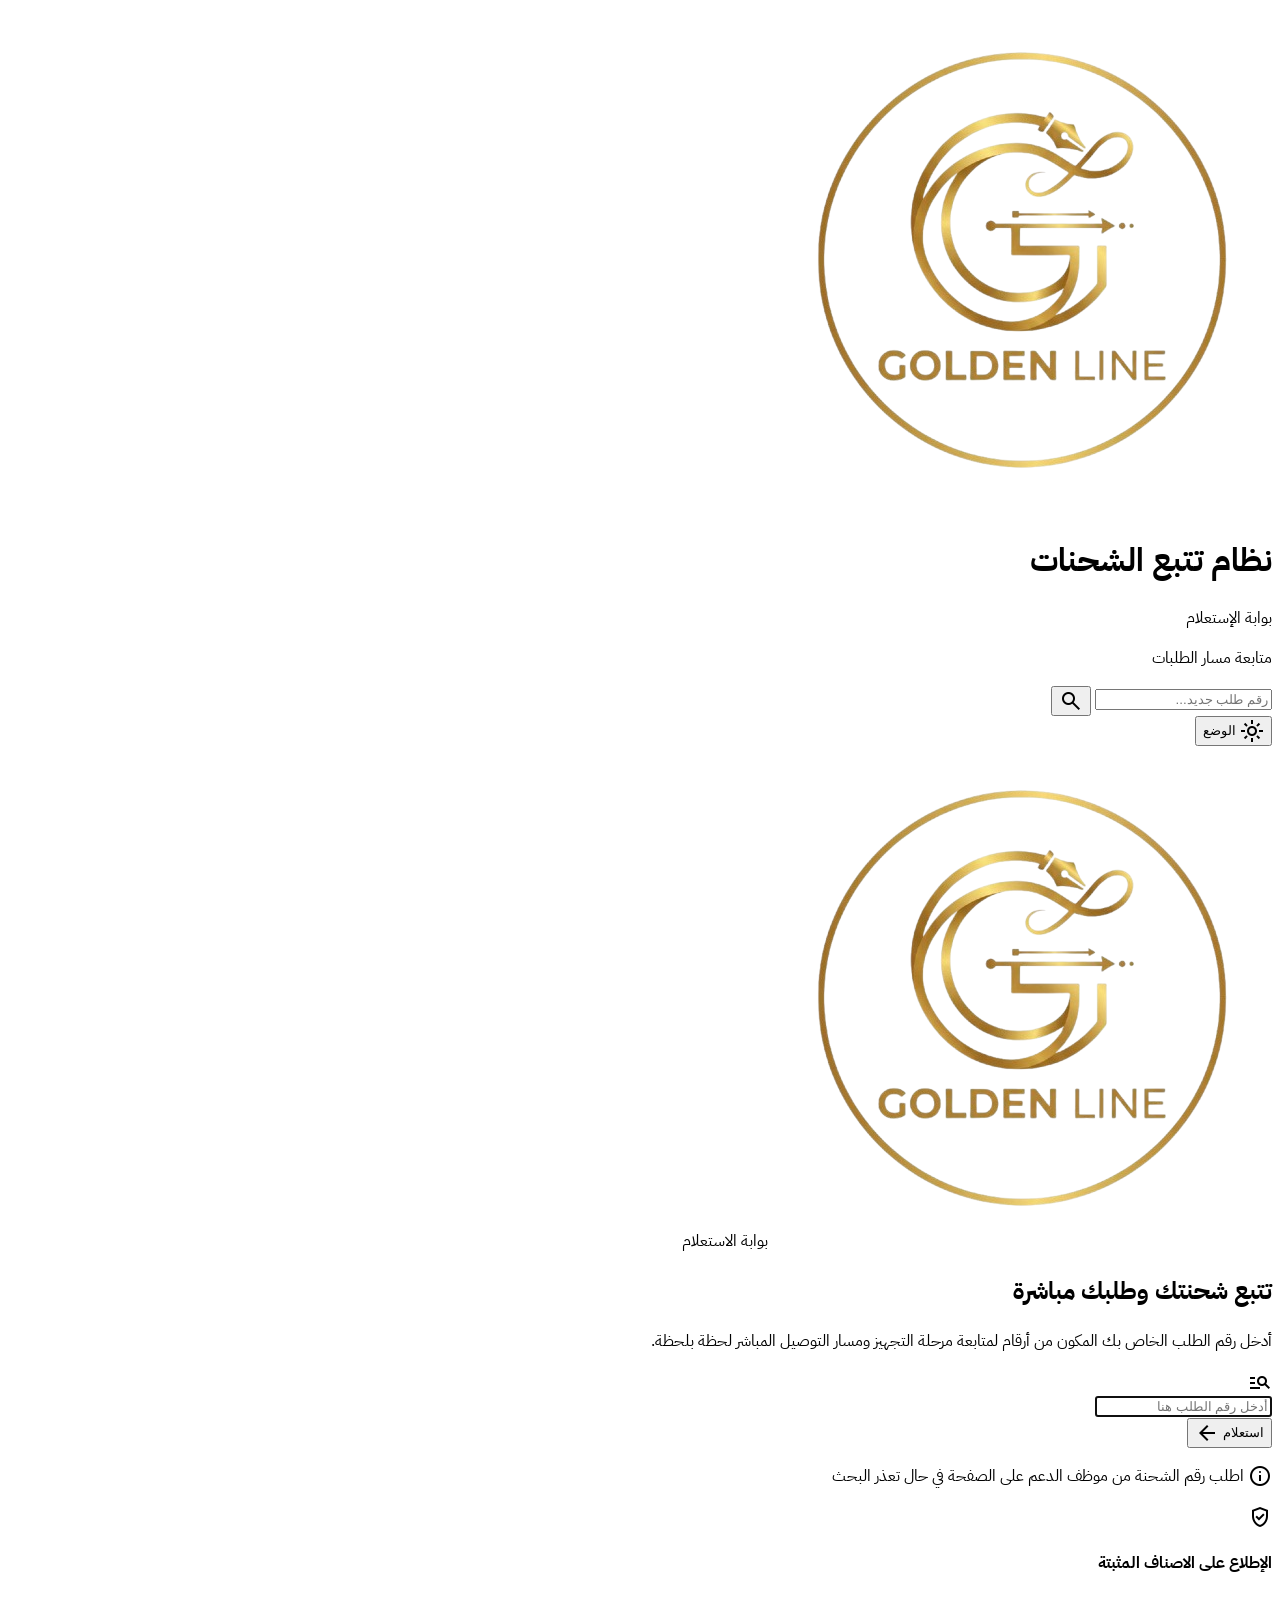
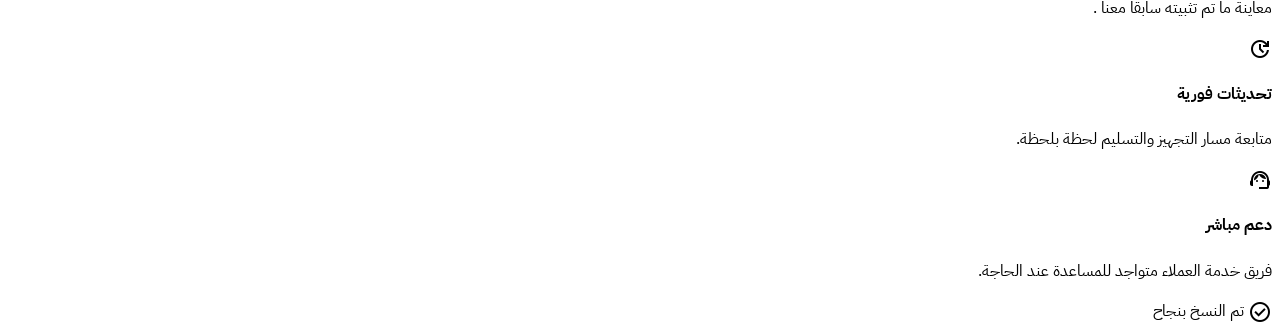
==== commit f1b684c2: "Add files via upload" ====
--- a/index.html
+++ b/index.html
@@ -12,7 +12,7 @@
     <link rel="preconnect" href="https://fonts.googleapis.com">
     <link rel="preconnect" href="https://fonts.gstatic.com" crossorigin>
     <link href="https://fonts.googleapis.com/css2?family=IBM+Plex+Sans+Arabic:wght@300;400;500;600;700&display=swap" rel="stylesheet">
-    <link href="https://fonts.googleapis.com/css2?family=Material+Symbols+Outlined:opsz,wght,FILL,GRAD@20..48,100..700,0..1,-50..200" rel="stylesheet">
+    <link href="https://fonts.googleapis.com/css2?family=Material+Symbols+Outlined:opsz,wght,FILL,GRAD@20..48,100..700,0..1,-50..200&display=block" rel="stylesheet">
 
     <!-- Tailwind CSS CDN for instant styling in any environment -->
     <script src="https://cdn.tailwindcss.com"></script>
@@ -44,6 +44,35 @@
         
         html, body {
             font-family: 'IBM Plex Sans Arabic', system-ui, -apple-system, sans-serif;
+        }
+
+        /* منع تشوه الأيقونات وظهور النصوص الإنجليزية قبل اكتمال تحميل خط الأيقونات */
+        .material-symbols-outlined {
+            font-family: 'Material Symbols Outlined' !important;
+            font-weight: normal;
+            font-style: normal;
+            font-size: 24px;
+            line-height: 1;
+            letter-spacing: normal;
+            text-transform: none;
+            display: inline-block;
+            white-space: nowrap;
+            word-wrap: normal;
+            direction: ltr;
+            -webkit-font-feature-settings: 'liga';
+            -webkit-font-smoothing: antialiased;
+            font-feature-settings: 'liga';
+            text-rendering: optimizeLegibility;
+            overflow: hidden;
+            user-select: none;
+            vertical-align: middle;
+        }
+
+        /* إخفاء نص الأيقونة حتى يتم تنزيل الخط بنجاح لتجنب أي تشوه بصري */
+        @supports (font-variation-settings: normal) {
+            .material-symbols-outlined {
+                font-variation-settings: 'FILL' 0, 'wght' 400, 'GRAD' 0, 'opsz' 24;
+            }
         }
 
         .gold-gradient-text {
@@ -289,7 +318,7 @@
             <form onsubmit="handleSearchSubmit(event)" class="flex gap-2">
                 <input 
                     type="text" 
-                    placeholder="جرب رقم طلب (مثال: 1067 أو 818)" 
+                    placeholder="اطلب من البائع تزويدك برقم الشحنة" 
                     class="flex-1 px-3 py-2 text-xs rounded-xl bg-[#f7f4ed] dark:bg-[#251f15] border border-[#d6ccb8] dark:border-[#382f1f] text-stone-900 dark:text-stone-100 focus:outline-none focus:border-gold-500"
                     id="retry-search-input"
                 >
@@ -324,14 +353,24 @@
             <!-- سيتم حقن قائمة الأصناف واللوحات هنا عبر JS -->
         </div>
 
-        <!-- 3. ثم يليها منطقة تم تثبيت طلبك وتأكيد البيانات ومنطقة الطلب جاري العمل عليه والتفاصيل المالية (تحت الأصناف) -->
+        <!-- 3. ثم يليها المربع المالي كاملاً (المبلغ الأساسي، وصورة العربون إن وُجد، والمبلغ النهائي) مباشرة تحت الأصناف -->
+        <div id="order-financials" class="rounded-2xl bg-[#ffffff] dark:bg-[#18140c] border border-[#ded5c2] dark:border-[#2f2719] p-5 sm:p-7 shadow-sm transition-colors">
+            <!-- سيتم حقن تفاصيل الحساب والمستحقات المالية هنا عبر JS -->
+        </div>
+
+        <!-- 4. ثم مسار مراحل الشحنة خطوة بخطوة -->
+        <div id="order-milestones" class="rounded-2xl bg-[#ffffff] dark:bg-[#18140c] border border-[#ded5c2] dark:border-[#2f2719] p-5 sm:p-7 shadow-sm transition-colors">
+            <!-- سيتم حقن مسار مراحل الشحنة الـ 5 مراحل هنا عبر JS -->
+        </div>
+
+        <!-- 5. ثم مربع طلبك قيد التجهيز حالياً والمربع الداخلي الذي به أيقونة الساعة (الطلب جاري العمل عليه) -->
         <div id="order-status-card" class="rounded-2xl bg-gradient-to-br from-[#ffffff] via-[#f7f4ec] to-[#eee8da] dark:from-[#211c13] dark:via-[#19150e] dark:to-[#141009] border border-[#ded5c2] dark:border-[#382f1f] p-5 sm:p-7 shadow-lg transition-colors">
-            <!-- سيتم حقن منطقة تم تثبيت طلبك وتأكيد البيانات ومنطقة الطلب جاري العمل عليه وتفاصيل الحساب المالي هنا عبر JS -->
-        </div>
-
-        <!-- 4. حالة الطلب ومسار التوصيل والمراحل -->
-        <div id="order-status" class="rounded-2xl bg-[#ffffff] dark:bg-[#18140c] border border-[#ded5c2] dark:border-[#2f2719] p-5 sm:p-7 shadow-sm transition-colors">
-            <!-- سيتم حقن البيانات هنا عبر JS -->
+            <!-- سيتم حقن مربع طلبك قيد التجهيز والبطاقة التفاعلية هنا عبر JS -->
+        </div>
+
+        <!-- 6. ثم سجل التحديث والحركات المسجلة للطلب -->
+        <div id="order-logs" class="rounded-2xl bg-[#ffffff] dark:bg-[#18140c] border border-[#ded5c2] dark:border-[#2f2719] p-5 sm:p-7 shadow-sm transition-colors">
+            <!-- سيتم حقن سجل الحركات والتحديثات هنا عبر JS -->
         </div>
 
         <!-- البانر الدعائي لتطبيق الزبائن (مصمم بفخامة وتجاوب كامل) -->
@@ -626,7 +665,7 @@
 
     // الانتقال السلس إلى منطقة مسار وحالة الطلب
     function scrollToOrderStatus() {
-        const el = document.getElementById('order-status-card') || document.getElementById('order-status');
+        const el = document.getElementById('order-financials') || document.getElementById('order-milestones') || document.getElementById('order-status-card');
         if (el) {
             el.scrollIntoView({ behavior: 'smooth', block: 'start' });
             el.classList.add('ring-2', 'ring-gold-500', 'transition-all');
@@ -769,7 +808,7 @@
         }
     }
 
-    // دالة إنشاء رابط محادثة واتساب موجه لرقم الصفحة مع رسالة مهيئة برقم الطلب (ترجع null إذا لم يكن هناك رقم هاتف حقيقي في جدول الصفحات)
+    // دالة إنشاء رابط محادثة واتساب موجه لرقم الصفحة مع رسالة مهيئة برقم الطلب ورابط الطلب المباشر
     function formatWhatsAppUrl(rawPhone, orderId, pageName) {
         if (!rawPhone) return null;
         let clean = String(rawPhone).replace(/[^0-9]/g, '');
@@ -782,7 +821,11 @@
         }
         
         const pageGreeting = pageName ? ` ${pageName}` : '';
-        const msg = encodeURIComponent(`السلام عليكم${pageGreeting}، لدي استفسار بخصوص الطلب رقم #GL-${orderId}`);
+        const orderTrackingUrl = `${window.location.origin}/order/${orderId}`;
+        const messageText = `السلام عليكم${pageGreeting}، لدي استفسار بخصوص الطلب رقم #GL-${orderId}
+رابط تفاصيل الطلب:
+${orderTrackingUrl}`;
+        const msg = encodeURIComponent(messageText);
         return `https://wa.me/${clean}?text=${msg}`;
     }
 
@@ -1008,9 +1051,13 @@
         const pagePhone = (page && page.phone_number) ? page.phone_number.trim() : '';
         const pageUrl = (page && page.page_url) ? page.page_url.trim() : '';
 
-        const finalTotal = parseFloat(order.final_total || order.price || 0);
+        // استيراد القيم المالية مباشرة من أعمدة الجدول دون أي معادلات أو حسابات داخل المشروع:
+        // 1. المبلغ الأساسي الرئيسي من عمود price مباشرة
+        const basePrice = parseFloat(order.price || 0);
+        // 2. العربون من عمود deposit_amount مباشرة
         const deposit = parseFloat(order.deposit_amount || 0);
-        const remainingDue = Math.max(0, finalTotal - deposit);
+        // 3. المبلغ النهائي المستحق عند الاستلام من عمود final_total مباشرة (محسوب وجاهز من السيرفر)
+        const finalTotal = parseFloat(order.final_total !== undefined && order.final_total !== null ? order.final_total : 0);
         
         // دالة موحدة لتمويه أرقام الهواتف لحماية خصوصية العملاء
         const maskPhoneNumber = (num) => {
@@ -1143,13 +1190,13 @@
                     <div>
                         <div class="flex items-center gap-1.5">
                             <span class="material-symbols-outlined text-gold-600 dark:text-gold-400 text-[20px]">price_check</span>
-                            <span class="text-xs sm:text-sm font-bold text-stone-900 dark:text-gold-300">المبلغ المتبقي المستحق عند الاستلام</span>
+                            <span class="text-xs sm:text-sm font-bold text-stone-900 dark:text-gold-300">المبلغ النهائي المستحق عند الاستلام</span>
                         </div>
                         <span class="text-[11px] text-stone-600 dark:text-[#a89d88] block mt-0.5">يُسلّم عند فحص واستلام الشحنة</span>
                     </div>
                     <div class="text-left">
                         <div class="text-2xl sm:text-3xl font-extrabold font-mono text-gold-600 dark:text-gold-400">
-                            ${remainingDue.toFixed(2)} <span class="text-sm font-sans font-bold">د.أ</span>
+                            ${finalTotal.toFixed(2)} <span class="text-sm font-sans font-bold">د.أ</span>
                         </div>
                     </div>
                 </div>
@@ -1250,42 +1297,40 @@
             `;
         }
 
-        // 3. منطقة تم تثبيت طلبك وتأكيد البيانات ومنطقة الطلب جاري العمل عليه والتفاصيل المالية (تأتي تحت الأصناف مباشرة)
-        const orderStatusCardElem = document.getElementById('order-status-card');
-        if (orderStatusCardElem) {
-            orderStatusCardElem.innerHTML = `
-                <div class="space-y-5">
-                    <!-- أ. منطقة تم تثبيت طلبك وتأكيد البيانات ومنطقة الطلب جاري العمل عليه -->
-                    <div class="flex flex-col lg:flex-row lg:items-center justify-between gap-5">
-                        <div class="space-y-2">
-                            <h2 class="text-xl sm:text-2xl font-bold text-stone-900 dark:text-stone-100 flex items-center gap-2">
-                                <span>${statusInfo.heroHeading}</span>
-                            </h2>
-
-                            <p class="text-xs sm:text-sm text-stone-600 dark:text-[#bcb09c] leading-relaxed max-w-xl">
-                                ${statusInfo.heroDescription}
-                            </p>
+        // 3. المربع المالي كاملاً (المبلغ الأساسي، صورة العربون إن وجد، والمبلغ النهائي) مباشرة تحت الأصناف
+        const orderFinancialsElem = document.getElementById('order-financials');
+        if (orderFinancialsElem) {
+            orderFinancialsElem.innerHTML = `
+                <div class="space-y-4">
+                    <div class="flex items-center justify-between pb-4 border-b border-[#eee7da] dark:border-[#2b2417]">
+                        <div>
+                            <h3 class="text-base sm:text-lg font-bold text-stone-900 dark:text-stone-100 flex items-center gap-2">
+                                <span class="material-symbols-outlined text-gold-500 text-[22px]">account_balance_wallet</span>
+                                <span>تفاصيل الحساب والمستحقات المالية</span>
+                            </h3>
+                            <p class="text-xs text-stone-500 dark:text-[#9e927c] mt-0.5">يتم عرض المبالغ المتفق عليها مسبقا  </p>
                         </div>
-
-                        <!-- البطاقة التفاعلية الواقعية: الطلب جاري العمل عليه -->
-                        <div class="w-full lg:w-auto lg:max-w-xs shrink-0">
-                            ${dynamicNoticeHtml}
-                        </div>
-                    </div>
-
-                    <!-- ب. تفاصيل الحساب المالي المتبقي والمعاينة قبل التسديد -->
-                    <div class="space-y-3 pt-4 border-t border-[#e5ddce] dark:border-[#2f2719]">
-                        <div class="flex items-center justify-between p-3 rounded-xl bg-[#fbf9f4] dark:bg-[#1f1a12] border border-[#ebe4d5] dark:border-[#2b2316]">
+                        <span class="text-[11px] px-2.5 py-1 rounded-md bg-gold-500/10 text-gold-700 dark:text-gold-400 font-semibold border border-gold-500/20">
+                            الدفع عند الاستلام
+                        </span>
+                    </div>
+
+                    <div class="space-y-3 pt-1">
+                        <!-- المبلغ الأساسي للطلب -->
+                        <div class="flex items-center justify-between p-3.5 rounded-xl bg-[#fbf9f4] dark:bg-[#1f1a12] border border-[#ebe4d5] dark:border-[#2b2316]">
                             <div class="flex items-center gap-2">
-                                <span class="material-symbols-outlined text-stone-400 text-[18px]">inventory_2</span>
-                                <span class="text-xs sm:text-sm text-stone-700 dark:text-[#cdc2b0]">إجمالي قيمة الأصناف والطلب</span>
+                                <span class="material-symbols-outlined text-stone-400 text-[20px]">payments</span>
+                                <span class="text-xs sm:text-sm font-medium text-stone-700 dark:text-[#cdc2b0]">المبلغ الأساسي للطلب</span>
                             </div>
                             <div class="text-left font-mono font-bold text-sm sm:text-base text-stone-900 dark:text-stone-100">
-                                ${finalTotal.toFixed(2)} <span class="text-xs font-sans text-stone-500">د.أ</span>
+                                ${basePrice.toFixed(2)} <span class="text-xs font-sans text-stone-500">د.أ</span>
                             </div>
                         </div>
 
+                        <!-- العربون وصورة العربون إن وُجدت -->
                         ${depositPaidBadge}
+
+                        <!-- المبلغ النهائي المستحق عند الاستلام المربع كاملاً -->
                         ${financialRemainingHtml}
 
                         <div class="flex items-center gap-2 text-xs text-stone-500 dark:text-[#9e927c] pt-1">
@@ -1297,7 +1342,7 @@
             `;
         }
 
-        // 2. بطاقة مسار مراحل الشحنة خطوة بخطوة (5 مراحل ذكية متناسقة)
+        // 4. بطاقة مسار مراحل الشحنة خطوة بخطوة (5 مراحل ذكية متناسقة)
         const milestones = [
             { id: 1, title: 'تم تثبيت الطلب', icon: 'task_alt', statusLabel: 'تم التثبيت' },
             { id: 2, title: 'الطلب قيد التجهيز', icon: 'precision_manufacturing', statusLabel: 'التصنيع والطباعة' },
@@ -1397,37 +1442,71 @@
             </div>
         `;
 
-        // سجل التحديثات المباشرة للشحنة
-        stepperHtml += `
-            <div class="mt-6 pt-5 border-t border-[#eee7da] dark:border-[#2b2417]">
-                <span class="text-xs font-bold text-stone-800 dark:text-[#d6caa4] flex items-center gap-1.5 mb-3">
-                    <span class="material-symbols-outlined text-gold-500 text-[18px]">history</span>
-                    <span>سجل التحديثات والحركات المسجلة للطلب</span>
-                </span>
-                <div class="space-y-2.5">
-        `;
-
-        if (logs.length > 0) {
-            logs.slice(0, 5).forEach((log, index) => {
-                stepperHtml += `
-                    <div class="p-3 rounded-xl ${index === 0 ? 'bg-[#f7f4ed] dark:bg-[#1f1a11] border-[#ebe4d5] dark:border-[#2f2719]' : 'bg-[#f7f4ed]/50 dark:bg-[#1f1a11]/50 border-transparent opacity-80'} border flex items-start gap-3 text-xs">
-                        <span class="w-2 h-2 rounded-full ${index === 0 ? 'bg-gold-500' : 'bg-stone-400'} mt-1.5 shrink-0"></span>
-                        <div class="flex-1">
-                            <div class="flex items-center justify-between">
-                                <span class="font-bold text-stone-900 dark:text-stone-100">${log.title} ${log.user ? '(' + log.user + ')' : ''}</span>
-                                <span class="text-[11px] font-mono text-gold-600 dark:text-gold-400">${log.time}</span>
+        const orderMilestonesElem = document.getElementById('order-milestones') || document.getElementById('order-status');
+        if (orderMilestonesElem) {
+            orderMilestonesElem.innerHTML = stepperHtml;
+        }
+
+        // 5. مربع طلبك قيد التجهيز حالياً والمربع الداخلي الذي به أيقونة الساعة (الطلب جاري العمل عليه)
+        const orderStatusCardElem = document.getElementById('order-status-card');
+        if (orderStatusCardElem) {
+            orderStatusCardElem.innerHTML = `
+                <div class="flex flex-col lg:flex-row lg:items-center justify-between gap-5">
+                    <div class="space-y-2">
+                        <h2 class="text-xl sm:text-2xl font-bold text-stone-900 dark:text-stone-100 flex items-center gap-2">
+                            <span>${statusInfo.heroHeading}</span>
+                        </h2>
+
+                        <p class="text-xs sm:text-sm text-stone-600 dark:text-[#bcb09c] leading-relaxed max-w-xl">
+                            ${statusInfo.heroDescription}
+                        </p>
+                    </div>
+
+                    <!-- البطاقة التفاعلية الواقعية: الطلب جاري العمل عليه والمربع الداخلي الذي به أيقونة الساعة -->
+                    <div class="w-full lg:w-auto lg:max-w-xs shrink-0">
+                        ${dynamicNoticeHtml}
+                    </div>
+                </div>
+            `;
+        }
+
+        // 6. سجل التحديث والحركات المسجلة للطلب
+        const orderLogsElem = document.getElementById('order-logs');
+        if (orderLogsElem) {
+            let logsHtml = `
+                <div class="space-y-4">
+                    <div class="flex items-center justify-between pb-3 border-b border-[#eee7da] dark:border-[#2b2417]">
+                        <div class="flex items-center gap-2">
+                            <span class="material-symbols-outlined text-gold-500 text-[20px]">history</span>
+                            <h3 class="text-base sm:text-lg font-bold text-stone-900 dark:text-stone-100">سجل التحديثات والحركات المسجلة للطلب</h3>
+                        </div>
+                        <span class="text-[11px] text-stone-500 dark:text-[#9e927c]">سجل تأريخي لمراحل الشحنة </span>
+                    </div>
+                    <div class="space-y-2.5">
+            `;
+
+            if (logs.length > 0) {
+                logs.slice(0, 5).forEach((log, index) => {
+                    logsHtml += `
+                        <div class="p-3 rounded-xl ${index === 0 ? 'bg-[#f7f4ed] dark:bg-[#1f1a11] border-[#ebe4d5] dark:border-[#2f2719]' : 'bg-[#f7f4ed]/50 dark:bg-[#1f1a11]/50 border-transparent opacity-80'} border flex items-start gap-3 text-xs">
+                            <span class="w-2 h-2 rounded-full ${index === 0 ? 'bg-gold-500' : 'bg-stone-400'} mt-1.5 shrink-0"></span>
+                            <div class="flex-1">
+                                <div class="flex items-center justify-between">
+                                    <span class="font-bold text-stone-900 dark:text-stone-100">${log.title} ${log.user ? '(' + log.user + ')' : ''}</span>
+                                    <span class="text-[11px] font-mono text-gold-600 dark:text-gold-400">${log.time}</span>
+                                </div>
+                                <p class="text-stone-600 dark:text-[#a89d88] mt-0.5 leading-relaxed">${log.description}</p>
                             </div>
-                            <p class="text-stone-600 dark:text-[#a89d88] mt-0.5 leading-relaxed">${log.description}</p>
                         </div>
-                    </div>
-                `;
-            });
-        } else {
-            stepperHtml += `<p class="text-xs text-stone-500">لا يوجد سجل حركات إضافي مسجل حالياً.</p>`;
-        }
-
-        stepperHtml += `</div></div>`;
-        document.getElementById('order-status').innerHTML = stepperHtml;
+                    `;
+                });
+            } else {
+                logsHtml += `<p class="text-xs text-stone-500">لا يوجد سجل حركات إضافي مسجل حالياً.</p>`;
+            }
+
+            logsHtml += `</div></div>`;
+            orderLogsElem.innerHTML = logsHtml;
+        }
 
         // 3. قائمة المنتجات
         let itemsHtml = `
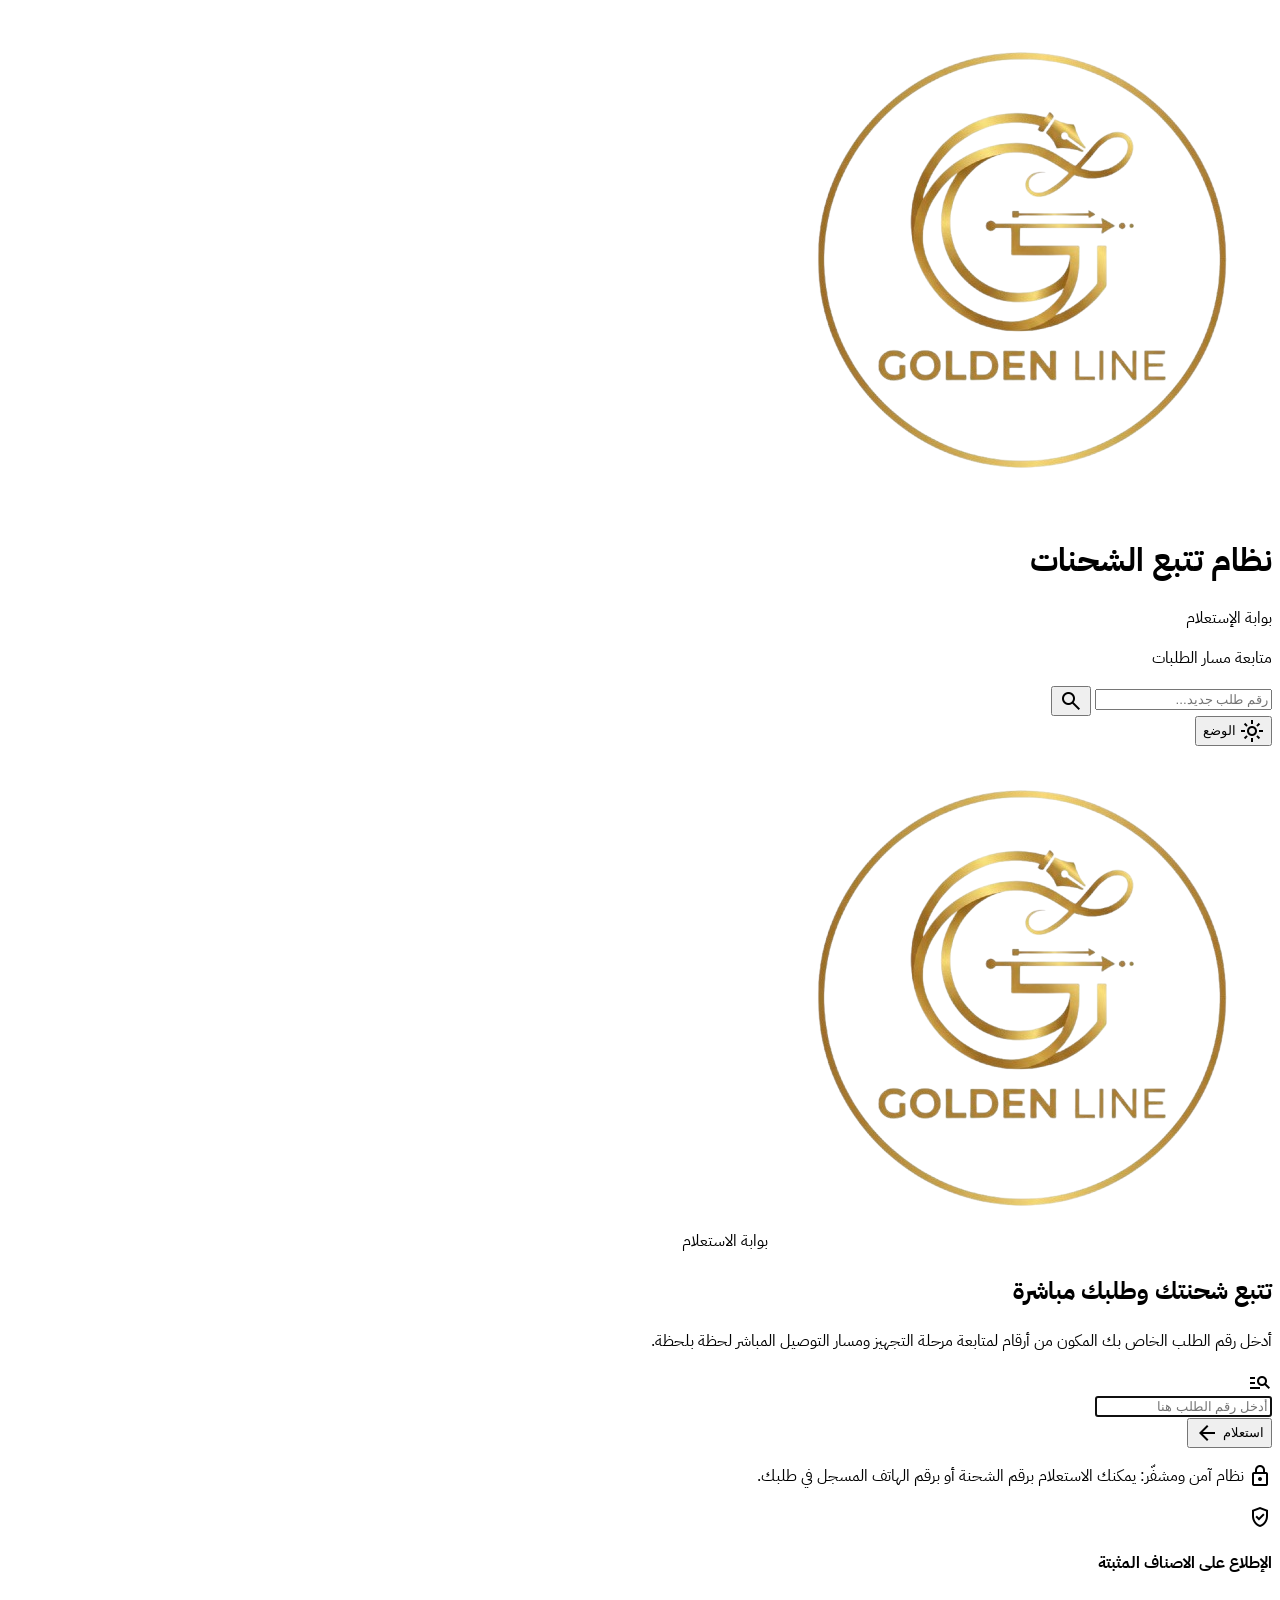
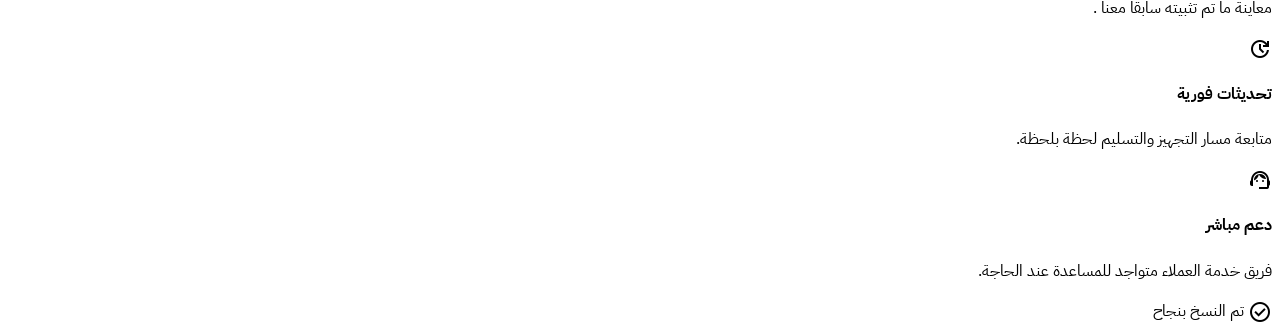
==== commit d7755d77: "Add files via upload" ====
--- a/index.html
+++ b/index.html
@@ -103,17 +103,10 @@
         
         <!-- في الهاتف: اللوجو بسطر لوحده أولاً ثم الكلمات في السطر الثاني | في الكمبيوتر: بجانب بعضهما -->
         <div class="flex flex-col sm:flex-row items-center sm:items-center gap-2.5 sm:gap-3.5 text-center sm:text-right">
-            <!-- 1. اللوجو المعتمد للمشروع (ic_logo_golden.png) بحجم واضح وفخم -->
+            <!-- 1. اللوجو المعتمد للمشروع (ic_logo_golden.png) بحجم واضح وفخم مع حماية تامة ضد الاختفاء -->
             <div class="relative w-16 h-16 sm:w-14 sm:h-14 rounded-2xl bg-gradient-to-br from-[#2a2215] via-[#1b1710] to-[#0f0c07] border-2 border-gold-500/50 p-1 flex items-center justify-center shadow-lg shrink-0 overflow-hidden group">
-                <img 
-                    id="brand-header-logo-img"
-                    src="/ic_logo_golden.png" 
-                    alt="Golden Line" 
-                    class="w-full h-full object-contain rounded-xl brightness-105"
-                    onerror="this.style.display='none'; const fb = document.getElementById('logo-vector-fallback'); if(fb) fb.classList.remove('hidden');"
-                >
-                <!-- Fallback Luxury Golden Line SVG Emblem (احتياطي دائم) -->
-                <div id="logo-vector-fallback" class="hidden w-full h-full flex flex-col items-center justify-center text-center select-none pointer-events-none">
+                <!-- Fallback Luxury Golden Line SVG Emblem (يظهر فورياً وبشكل دائم ومضمون بدون اعتمادية على أي ملفات خارجية) -->
+                <div id="logo-vector-fallback" class="w-full h-full flex flex-col items-center justify-center text-center select-none pointer-events-none">
                     <div class="relative flex items-center justify-center">
                         <svg class="w-8 h-8 sm:w-7 sm:h-7 text-gold-400 fill-current drop-shadow-[0_2px_8px_rgba(212,175,55,0.4)]" viewBox="0 0 24 24">
                             <path d="M12 2L2 7l10 5 10-5-10-5zM2 17l10 5 10-5M2 12l10 5 10-5" stroke="currentColor" stroke-width="1.8" stroke-linecap="round" stroke-linejoin="round" fill="none"/>
@@ -129,6 +122,16 @@
                     </div>
                     <span class="text-[9px] sm:text-[8px] font-extrabold tracking-widest text-gold-400 uppercase mt-0.5 leading-none font-sans">GOLDEN</span>
                 </div>
+
+                <!-- صورة اللوجو الرسمية: تظهر فوق الشعار عند اكتمال تحميلها، وتظل مخفية تماماً إذا تعثر التحميل لمنع أي تشوه بصري -->
+                <img 
+                    id="brand-header-logo-img"
+                    src="/ic_logo_golden.png" 
+                    alt="" 
+                    class="absolute inset-0 w-full h-full object-contain rounded-xl brightness-105 p-0.5 hidden"
+                    onload="this.classList.remove('hidden'); const fb=document.getElementById('logo-vector-fallback'); if(fb) fb.classList.add('hidden');"
+                    onerror="this.remove();"
+                >
             </div>
 
             <!-- 2. السطر الثاني على الهاتف: الكلمات نظام التتبع والشارة والوصف -->
@@ -237,9 +240,9 @@
                     </button>
                 </div>
                 <div class="mt-2.5 pt-2 border-t border-stone-100 dark:border-[#262015] px-1">
-                    <p class="text-[11px] sm:text-xs text-stone-500 dark:text-[#a89d88] flex items-center justify-center sm:justify-start gap-1.5 leading-normal">
-                        <span class="material-symbols-outlined text-[15px] text-gold-500 shrink-0">info</span>
-                        <span>اطلب رقم الشحنة من موظف الدعم على الصفحة في حال تعذر البحث</span>
+                    <p class="text-[11px] sm:text-xs text-stone-500 dark:text-[#a89d88] flex items-center gap-1.5 leading-normal">
+                        <span class="material-symbols-outlined text-[15px] text-gold-500 shrink-0">lock</span>
+                        <span>نظام آمن ومشفّر: يمكنك الاستعلام برقم الشحنة أو برقم الهاتف المسجل في طلبك.</span>
                     </p>
                 </div>
             </form>
@@ -304,25 +307,27 @@
     </div>
 
     <!-- رسائل الخطأ أو الحظر -->
+    <!-- رسائل الخطأ أو الحظر -->
     <div id="error-state" class="hidden rounded-2xl bg-[#ffffff] dark:bg-[#1c1710] border-2 border-rose-500/40 p-6 sm:p-8 shadow-xl text-center space-y-4">
         <div class="w-14 h-14 rounded-2xl bg-rose-500/15 text-rose-500 flex items-center justify-center mx-auto">
-            <span class="material-symbols-outlined text-[32px]">lock_clock</span>
+            <span class="material-symbols-outlined text-[32px]">info</span>
         </div>
         <div>
             <h3 class="text-lg font-bold text-stone-900 dark:text-stone-100">تنبيه استعلام الشحنة</h3>
             <p id="error-message" class="text-xs sm:text-sm text-stone-600 dark:text-[#c4b69d] mt-2 max-w-md mx-auto leading-relaxed"></p>
         </div>
 
+
         <!-- Quick Search Form for Retry -->
-        <div class="max-w-xs mx-auto pt-2">
+        <div class="max-w-xs mx-auto pt-1">
             <form onsubmit="handleSearchSubmit(event)" class="flex gap-2">
                 <input 
                     type="text" 
-                    placeholder="اطلب من البائع تزويدك برقم الشحنة" 
+                    placeholder="اكتب رقم الشحنة أو هاتف العميل" 
                     class="flex-1 px-3 py-2 text-xs rounded-xl bg-[#f7f4ed] dark:bg-[#251f15] border border-[#d6ccb8] dark:border-[#382f1f] text-stone-900 dark:text-stone-100 focus:outline-none focus:border-gold-500"
                     id="retry-search-input"
                 >
-                <button type="submit" class="px-3.5 py-2 bg-gold-500 hover:bg-gold-400 text-stone-950 rounded-xl font-bold text-xs shadow-md">
+                <button type="submit" class="px-3.5 py-2 bg-gold-500 hover:bg-gold-400 text-stone-950 rounded-xl font-bold text-xs shadow-md cursor-pointer">
                     فحص
                 </button>
             </form>
@@ -589,41 +594,75 @@
     const SUPABASE_URL = "https://wvrpjrwezjpozkoqrcqc.supabase.co/rest/v1";
     const SUPABASE_KEY = "eyJhbGciOiJIUzI1NiIsInR5cCI6IkpXVCJ9.eyJpc3MiOiJzdXBhYmFzZSIsInJlZiI6Ind2cnBqcndlempwb3prb3FyY3FjIiwicm9sZSI6ImFub24iLCJpYXQiOjE3ODI5ODYzMTAsImV4cCI6MjA5ODU2MjMxMH0.bo_tjXL_XfC_5VeWu-fC5fKGg5Lcuk5zXahXiyeRhyg";
     
-    // 1. استخراج رقم الطلب من مسار الرابط (URL Path) بصيغة /order/1067
-    // قراءة الـ ID من الـ URL Path مباشرة دون الاعتماد على الـ Search Params
+    // دوال آمنة لتحديث رابط المتصفح دون تعليق أو أخطاء داخل إطارات العرض (iframe)
+    function safePushState(state, title, url) {
+        try {
+            window.history.pushState(state, title, url);
+        } catch (e) {
+            // تجاهل قيود الأمان داخل إطارات المعاينة (iframe sandbox)
+        }
+    }
+
+    function safeReplaceState(state, title, url) {
+        try {
+            window.history.replaceState(state, title, url);
+        } catch (e) {
+            // تجاهل قيود الأمان داخل إطارات المعاينة (iframe sandbox)
+        }
+    }
+
+    // دالة شاملة لتطهير وتوحيد رقم الطلب وتحويل الأرقام العربية والفارسية إلى أرقام 0-9
+    function normalizeInputId(input) {
+        if (!input) return '';
+        let str = String(input).trim();
+        // تحويل الأرقام المشرقية والعربية والفارسية إلى أرقام قياسية 0-9
+        const arabicIndicDigits = ['٠','١','٢','٣','٤','٥','٦','٧','٨','٩'];
+        const persianDigits = ['۰','۱','۲','۳','۴','۵','۶','۷','۸','۹'];
+        for (let i = 0; i < 10; i++) {
+            str = str.split(arabicIndicDigits[i]).join(String(i));
+            str = str.split(persianDigits[i]).join(String(i));
+        }
+        // إزالة البادئات الشائعة والرموز
+        str = str.replace(/^(gl-|order-|orders-|طلب|الطلب|شحنة|الشحنة|رقم)[\s\-_#:]*/i, '');
+        str = str.replace(/^(رقم)[\s\-_#:]*/i, '');
+        str = str.replace(/[#\s]/g, '');
+        return str.trim();
+    }
+
+    // استخراج رقم الطلب من الرابط بدعم كامل للمسارات المباشرة (?order=818 و /order/353 و /orders/353)
     function getOrderIdFromUrl() {
-        const pathname = window.location.pathname || '';
-
-        // الأولوية الأولى: فحص صيغة المسار المباشر /order/1067 أو /order/GL-1067
-        const orderMatch = pathname.match(/\/order\/([a-zA-Z0-9_-]+)/i);
-        if (orderMatch && orderMatch[1]) {
-            const clean = orderMatch[1].replace(/^(gl-|GL-|order-|#)/, '').trim();
-            if (clean && !isNaN(clean)) return clean;
-        }
-
-        // فحص مسار الرابط المباشر /1067 (إذا كان المسار ينتهي برقم الطلب)
-        const pathParts = pathname.split('/').filter(p => p !== "");
-        if (pathParts.length > 0) {
-            const lastPart = pathParts[pathParts.length - 1].replace(/^(gl-|GL-|order-|#)/, '').trim();
-            if (!isNaN(lastPart) && lastPart !== "" && lastPart !== "order") return lastPart;
-        }
-
-        // توافق احتياطي في حال وجود روابط قديمة بصيغة ?order=1067 مع ترقيتها وتحويلها فوراً للمسار النظيف /order/1067
-        const urlParams = new URLSearchParams(window.location.search);
-        const queryOrder = (urlParams.get('order') || urlParams.get('id') || '').replace(/^(gl-|GL-|order-|#)/, '').trim();
-        if (queryOrder && !isNaN(queryOrder)) {
-            window.history.replaceState({ orderId: queryOrder }, '', `/order/${queryOrder}`);
-            return queryOrder;
-        }
-
-        // فحص الهاش #1067 مع ترقيته لمسار /order/1067
-        const hash = window.location.hash.replace('#', '').replace(/^(gl-|GL-|order-|#)/, '').trim();
-        if (!isNaN(hash) && hash !== "") {
-            window.history.replaceState({ orderId: hash }, '', `/order/${hash}`);
+        // 1. فحص Query Parameter مثل: ?order=818 أو ?id=818
+        const params = new URLSearchParams(window.location.search);
+        const queryOrder = params.get('order') || params.get('id');
+        if (queryOrder) {
+            const clean = normalizeInputId(queryOrder);
+            if (clean) return clean;
+        }
+
+        // 2. فحص Pathname مثل: /order/353 أو /orders/353
+        const pathSegments = window.location.pathname.split('/').filter(Boolean);
+        const orderIdx = pathSegments.findIndex(seg => 
+            seg.toLowerCase() === 'order' || seg.toLowerCase() === 'orders'
+        );
+        if (orderIdx !== -1 && pathSegments[orderIdx + 1]) {
+            const clean = normalizeInputId(pathSegments[orderIdx + 1]);
+            if (clean) return clean;
+        }
+
+        // 3. فحص مسار الرابط المباشر /353 (إذا كان المسار ينتهي برقم الطلب)
+        if (pathSegments.length > 0) {
+            const lastPart = normalizeInputId(pathSegments[pathSegments.length - 1]);
+            if (!isNaN(lastPart) && lastPart !== "" && lastPart.toLowerCase() !== "order" && lastPart.toLowerCase() !== "orders") {
+                return lastPart;
+            }
+        }
+
+        // 4. فحص الهاش #353
+        const hash = normalizeInputId(window.location.hash);
+        if (hash) {
             return hash;
         }
 
-        // لا يوجد طلب في الرابط
         return null;
     }
 
@@ -654,12 +693,12 @@
 
         // إعادة مسار الرابط إلى الصفحة الرئيسية النظيفة /
         if (window.location.pathname !== '/' || window.location.search) {
-            window.history.pushState({}, '', '/');
+            safePushState({}, '', '/');
         }
 
         setTimeout(() => {
             const input = document.getElementById('main-order-input');
-            if (input) input.focus();
+            if (input && typeof input.focus === 'function') input.focus();
         }, 100);
     }
 
@@ -709,8 +748,24 @@
         document.getElementById('error-message').innerText = message;
     }
 
-    // 3. جلب البيانات من قاعدة البيانات / الخادم
-    async function fetchOrderData(orderId) {
+    // دالة جلب مع مهلة زمنية 8 ثوانٍ لضمان عدم تعليق الصفحة مطلقاً عند بطء الشبكة
+    async function fetchWithTimeout(url, options = {}, timeoutMs = 8000) {
+        const controller = new AbortController();
+        const timeoutId = setTimeout(() => controller.abort(), timeoutMs);
+        try {
+            const res = await fetch(url, { ...options, signal: controller.signal });
+            clearTimeout(timeoutId);
+            return res;
+        } catch (err) {
+            clearTimeout(timeoutId);
+            throw err;
+        }
+    }
+
+    // 3. جلب البيانات من قاعدة البيانات / الخادم (مع دعم الاستعلام برقم الطلب أو برقم هاتف العميل)
+    async function fetchOrderData(rawId) {
+        const cleanId = normalizeInputId(rawId);
+
         try {
             // تثبيت الواجهة العلوية (نظام تتبع الشحنات) دائماً في قمة الصفحة فوق كل المحتويات
             const headerElem = document.getElementById('main-app-header');
@@ -726,32 +781,88 @@
             document.getElementById('error-state').classList.add('hidden');
             document.getElementById('main-content').classList.add('hidden');
 
+            if (!cleanId) {
+                showError("يرجى إدخال رقم الطلب أو رقم هاتف العميل للاستعلام.");
+                return;
+            }
+
             const sessionBadge = document.getElementById('session-badge');
-            if (sessionBadge) sessionBadge.innerText = `SESSION: #GL-ORDER-${orderId}`;
-
-            // جلب معلومات الطلب الأساسية
-            const orderRes = await fetch(`${SUPABASE_URL}/orders?id=eq.${orderId}&select=*`, {
-                headers: { 'apikey': SUPABASE_KEY, 'Authorization': `Bearer ${SUPABASE_KEY}` }
-            });
-            const orderData = await orderRes.json();
-
-            if (!orderData || orderData.length === 0) {
-                showError("عذراً، الطلب غير موجود أو تم إدخال رقم خاطئ.");
+            if (sessionBadge) sessionBadge.innerText = `SESSION: #GL-ORDER-${cleanId}`;
+
+            let order = null;
+            const isPureNumber = /^\d+$/.test(cleanId);
+
+            // 1. إذا كان المدخل رقماً، نبحث أولاً في عمود id (رقم الطلب)
+            if (isPureNumber) {
+                try {
+                    const orderRes = await fetchWithTimeout(`${SUPABASE_URL}/orders?id=eq.${cleanId}&select=*`, {
+                        headers: { 'apikey': SUPABASE_KEY, 'Authorization': `Bearer ${SUPABASE_KEY}` }
+                    }, 8000);
+                    if (orderRes.ok) {
+                        const parsed = await orderRes.json();
+                        if (Array.isArray(parsed) && parsed.length > 0) {
+                            order = parsed[0];
+                        }
+                    } else if (orderRes.status === 400) {
+                        console.warn("Supabase 400 Bad Request on order ID query");
+                    }
+                } catch (fetchErr) {
+                    console.warn("Direct order ID fetch failed, will try phone fallback if applicable:", fetchErr);
+                    if (fetchErr && (fetchErr.name === 'AbortError' || fetchErr.name === 'TypeError' || String(fetchErr).includes('Failed to fetch'))) {
+                        // محاولة الاستعلام بالهاتف إن كان مدخلاً طويلاً
+                    }
+                }
+            }
+
+            // 2. إذا لم يتم العثور على الطلب برقم المعرف، أو كان المدخل يشبه رقم هاتف (أكثر من 6 أرقام)
+            if (!order && isPureNumber && cleanId.length >= 7) {
+                try {
+                    // فحص تطابق هاتف العميل الأساسي
+                    const phoneRes = await fetchWithTimeout(`${SUPABASE_URL}/orders?customer_phone=eq.${cleanId}&order=id.desc&limit=1&select=*`, {
+                        headers: { 'apikey': SUPABASE_KEY, 'Authorization': `Bearer ${SUPABASE_KEY}` }
+                    }, 8000);
+                    if (phoneRes.ok) {
+                        const parsed = await phoneRes.json();
+                        if (Array.isArray(parsed) && parsed.length > 0) {
+                            order = parsed[0];
+                        }
+                    }
+
+                    // إن لم يُعثر عليه، فحص رقم هاتف العميل البديل
+                    if (!order) {
+                        const phone2Res = await fetchWithTimeout(`${SUPABASE_URL}/orders?customer_phone_2=eq.${cleanId}&order=id.desc&limit=1&select=*`, {
+                            headers: { 'apikey': SUPABASE_KEY, 'Authorization': `Bearer ${SUPABASE_KEY}` }
+                        }, 8000);
+                        if (phone2Res.ok) {
+                            const parsed = await phone2Res.json();
+                            if (Array.isArray(parsed) && parsed.length > 0) {
+                                order = parsed[0];
+                            }
+                        }
+                    }
+                } catch (phoneErr) {
+                    console.warn("Phone lookup fallback error:", phoneErr);
+                }
+            }
+
+            // إذا لم يتم العثور على أي طلب
+            if (!order) {
+                showError(`عذراً، لم يتم العثور على أي شحنة بالرقم (#${escapeHtml(cleanId)}). يرجى التأكد من كتابة رقم الطلب المسجل بشكل صحيح أو رقم الهاتف المعتمد في الطلب.`);
                 return;
             }
-
-            const order = orderData[0];
 
             // جلب معلومات الصفحة المرتبطة بالطلب من جدول pages
             let pageData = null;
             if (order.page_id) {
                 try {
-                    const pageRes = await fetch(`${SUPABASE_URL}/pages?id=eq.${order.page_id}&select=*`, {
+                    const pageRes = await fetchWithTimeout(`${SUPABASE_URL}/pages?id=eq.${order.page_id}&select=*`, {
                         headers: { 'apikey': SUPABASE_KEY, 'Authorization': `Bearer ${SUPABASE_KEY}` }
-                    });
-                    const pageList = await pageRes.json();
-                    if (pageList && pageList.length > 0) {
-                        pageData = pageList[0];
+                    }, 6000);
+                    if (pageRes.ok) {
+                        const pageList = await pageRes.json();
+                        if (Array.isArray(pageList) && pageList.length > 0) {
+                            pageData = pageList[0];
+                        }
                     }
                 } catch (e) {
                     console.warn("Could not load page info:", e);
@@ -759,21 +870,42 @@
             }
 
             // جلب منتجات الطلب
-            const itemsRes = await fetch(`${SUPABASE_URL}/order_items?order_id=eq.${orderId}&select=*`, {
-                headers: { 'apikey': SUPABASE_KEY, 'Authorization': `Bearer ${SUPABASE_KEY}` }
-            });
-            const itemsData = await itemsRes.json();
+            let itemsData = [];
+            try {
+                const itemsRes = await fetchWithTimeout(`${SUPABASE_URL}/order_items?order_id=eq.${order.id}&select=*`, {
+                    headers: { 'apikey': SUPABASE_KEY, 'Authorization': `Bearer ${SUPABASE_KEY}` }
+                }, 6000);
+                if (itemsRes.ok) {
+                    const parsedItems = await itemsRes.json();
+                    if (Array.isArray(parsedItems)) {
+                        itemsData = parsedItems;
+                    }
+                }
+            } catch (e) {
+                console.warn("Could not load items:", e);
+            }
 
             // ضمان تزامن شريط مسار المتصفح مع مسار الطلب /order/{id}
             if (window.location.pathname !== `/order/${order.id}`) {
-                window.history.replaceState({ orderId: order.id }, '', `/order/${order.id}`);
-            }
-
-            renderUI(order, itemsData || [], pageData);
+                safeReplaceState({ orderId: order.id }, '', `/order/${order.id}`);
+            }
+
+            try {
+                renderUI(order, itemsData, pageData);
+            } catch (renderError) {
+                console.error("Critical RenderUI Exception:", renderError);
+                showError("تم العثور على الطلب بنجاح، لكن حدث خطأ أثناء عرض بيانات الصفحة.");
+            }
 
         } catch (error) {
-            showError("حدث خطأ أثناء الاتصال بقاعدة البيانات، يرجى المحاولة لاحقاً.");
-            console.error(error);
+            console.error("Error in fetchOrderData:", error);
+            if (error && (error.name === 'AbortError' || String(error).includes('timeout') || String(error).includes('aborted'))) {
+                showError("استغرق الاتصال بالخادم وقتاً أطول من المتوقع. يرجى التحقق من اتصال الإنترنت وإعادة المحاولة.");
+            } else if (typeof navigator !== 'undefined' && !navigator.onLine) {
+                showError("يبدو أن جهازك غير متصل بالإنترنت. يرجى التحقق من الاتصال وإعادة المحاولة.");
+            } else {
+                showError("تعذر إتمام الاستعلام حالياً. يرجى التأكد من صحة رقم الطلب وإعادة المحاولة.");
+            }
         }
     }
 
@@ -1532,11 +1664,11 @@
                 const itemImages = extractItemImages(item);
                 const imagesCount = itemImages.length > 0 ? itemImages.length : parseInt(item.image_quantity || 1, 10);
                 const hasMultipleImages = itemImages.length > 1;
-                const fallbackImg = 'https://lh3.googleusercontent.com/aida-public/[base64]';
                 const primaryImg = (itemImages.length > 0) ? itemImages[0] : fallbackImg;
+                // استيراد السعر الفعلي للصنف مباشرة من عمود price في قاعدة البيانات دون أي ضرب حسابي أو افتراضات خاطئة
                 const itemPrice = parseFloat(item.price || 0);
                 const quantity = parseInt(item.quantity || 1, 10);
-                const totalItemPrice = itemPrice * quantity;
+                const totalItemPrice = itemPrice;
                 const isVerified = isOrderPhoneVerified(order.id);
 
                 itemsHtml += `
@@ -1583,7 +1715,6 @@
                                                 <span>صورة الصنف</span>
                                             </span>
                                         `}
-                                        <span class="text-[11px] text-stone-500">سعر القطعة: ${itemPrice.toFixed(2)} د.أ</span>
                                     </div>
                                 </div>
                             </div>
@@ -2099,18 +2230,13 @@
         if (e) e.preventDefault();
         const input = document.getElementById('header-search-input');
         const val = input ? input.value : '';
-        const cleanId = val.trim().replace('#', '').replace('GL-', '').replace('gl-', '').replace('order-', '');
+        const cleanId = normalizeInputId(val);
         if (!cleanId) {
             // إذا ترك مربع البحث فارغاً وضغط أيقونة البحث ينتقل فوراً إلى الصفحة الرئيسية للبحث
             showSearchHome();
             return;
         }
-        if (isNaN(cleanId)) {
-            showToast('يرجى إدخال رقم طلب صحيح مكون من أرقام');
-            if (input) input.focus();
-            return;
-        }
-        window.history.pushState({ orderId: cleanId }, '', `/order/${cleanId}`);
+        safePushState({ orderId: cleanId }, '', `/order/${cleanId}`);
         fetchOrderData(cleanId);
     }
 
@@ -2118,13 +2244,13 @@
         if (e) e.preventDefault();
         const input = document.getElementById('main-order-input');
         const val = input ? input.value : '';
-        const cleanId = val.trim().replace('#', '').replace('GL-', '').replace('gl-', '').replace('order-', '');
-        if (!cleanId || isNaN(cleanId)) {
-            showToast('يرجى إدخال رقم طلب صحيح مكون من أرقام');
-            if (input) input.focus();
+        const cleanId = normalizeInputId(val);
+        if (!cleanId) {
+            showToast('يرجى إدخال رقم الطلب أو هاتف العميل');
+            if (input && typeof input.focus === 'function') input.focus();
             return;
         }
-        window.history.pushState({ orderId: cleanId }, '', `/order/${cleanId}`);
+        safePushState({ orderId: cleanId }, '', `/order/${cleanId}`);
         fetchOrderData(cleanId);
     }
 
@@ -2132,13 +2258,13 @@
         if (e) e.preventDefault();
         const input1 = document.getElementById('search-order-input');
         const input2 = document.getElementById('retry-search-input');
-        const val = (input1 && input1.value) || (input2 && input2.value) || '';
-        const cleanId = val.trim().replace('#', '').replace('GL-', '').replace('gl-', '').replace('order-', '');
-        if (!cleanId || isNaN(cleanId)) {
-            showToast('يرجى إدخال رقم طلب صحيح');
+        const val = (input2 && input2.value) || (input1 && input1.value) || '';
+        const cleanId = normalizeInputId(val);
+        if (!cleanId) {
+            showToast('يرجى إدخال رقم الطلب أو هاتف العميل');
             return;
         }
-        window.history.pushState({ orderId: cleanId }, '', `/order/${cleanId}`);
+        safePushState({ orderId: cleanId }, '', `/order/${cleanId}`);
         fetchOrderData(cleanId);
     }
 
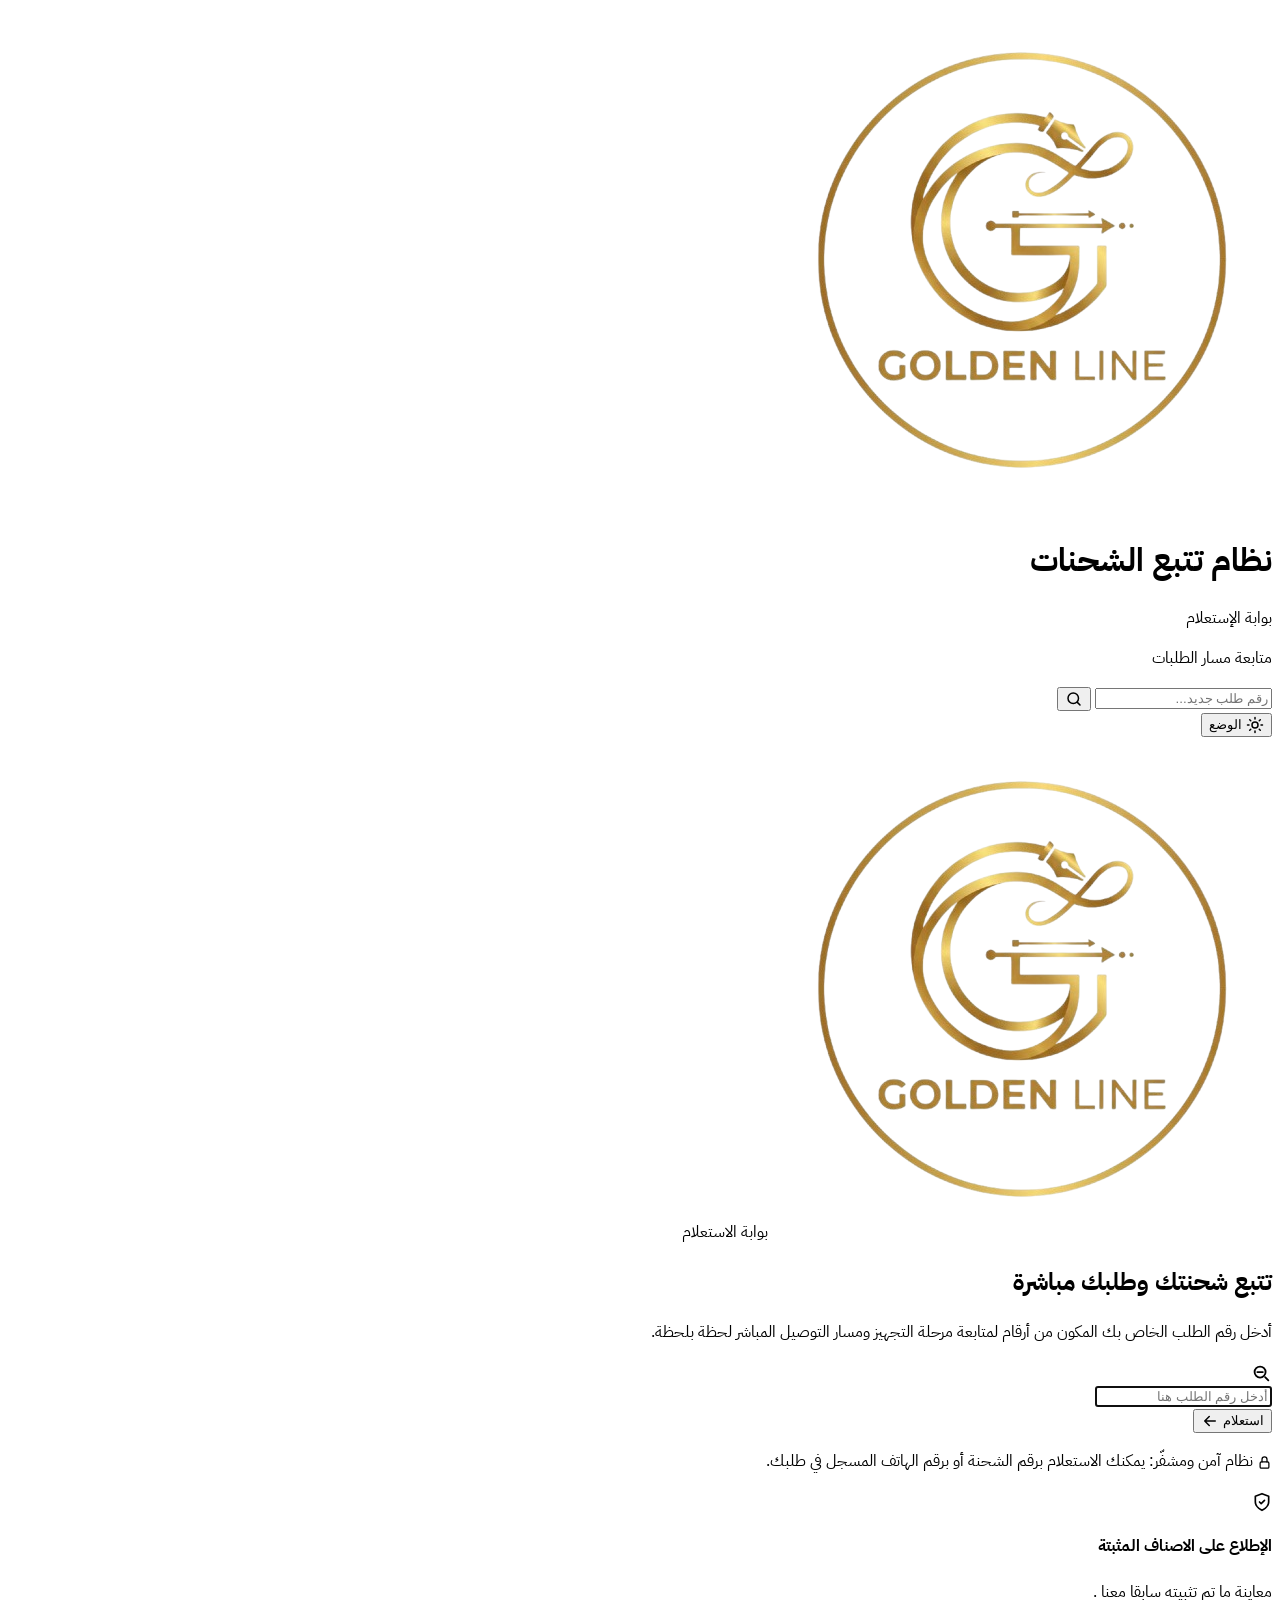
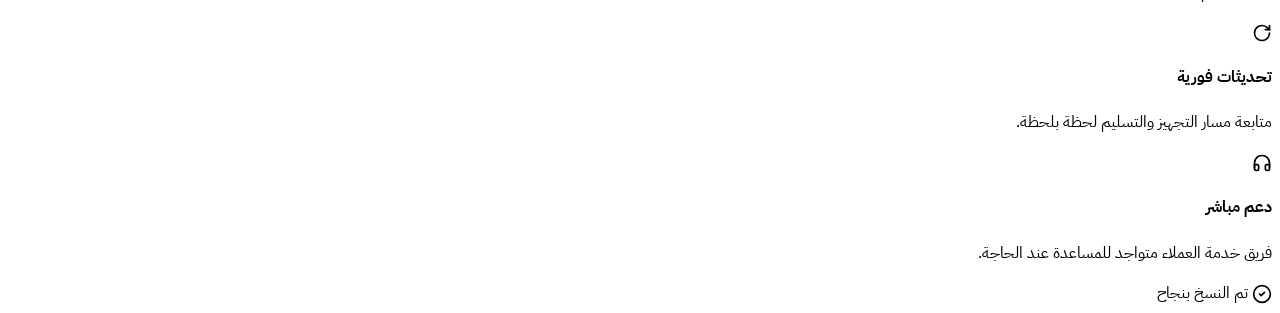
==== commit 6a55f2f8: "Harden security headers, eliminate icon flash, and polish mobile/UX tracking portal" ====
--- a/index.html
+++ b/index.html
@@ -5,16 +5,32 @@
     <meta name="viewport" content="width=device-width, initial-scale=1.0">
     <base href="/">
     <title>نظام تتبع الشحنات والطلبات | بوابة التتبع للطلبات المثبتة مسبقا</title>
+    <meta name="description" content="بوابة Golden Line الرسمية للاستعلام الفوري عن حالة الطلبات والشحنات ومراحل التجهيز والتوصيل.">
     <link rel="icon" type="image/png" href="/ic_logo_golden.png">
     <link rel="apple-touch-icon" href="/ic_logo_golden.png">
-    
-    <!-- Google Fonts & Material Symbols -->
+
+    <!-- تطبيق تفضيل الثيم فوراً قبل الرسم الأول لمنع أي وميض لوني -->
+    <script>
+        (function () {
+            try {
+                var saved = window.localStorage && window.localStorage.getItem('gl_theme');
+                if (saved === 'light') {
+                    document.documentElement.classList.remove('dark');
+                    document.documentElement.classList.add('light');
+                } else {
+                    document.documentElement.classList.add('dark');
+                    document.documentElement.classList.remove('light');
+                }
+            } catch (e) {}
+        })();
+    </script>
+
+    <!-- Google Fonts (IBM Plex Sans Arabic فقط؛ تم استبدال خط الأيقونات بـ SVG مضمنة لمنع ظهور الإنجليزية نهائياً) -->
     <link rel="preconnect" href="https://fonts.googleapis.com">
     <link rel="preconnect" href="https://fonts.gstatic.com" crossorigin>
     <link href="https://fonts.googleapis.com/css2?family=IBM+Plex+Sans+Arabic:wght@300;400;500;600;700&display=swap" rel="stylesheet">
-    <link href="https://fonts.googleapis.com/css2?family=Material+Symbols+Outlined:opsz,wght,FILL,GRAD@20..48,100..700,0..1,-50..200&display=block" rel="stylesheet">
-
-    <!-- Tailwind CSS CDN for instant styling in any environment -->
+
+    <!-- Tailwind CSS CDN -->
     <script src="https://cdn.tailwindcss.com"></script>
     <script>
         tailwind.config = {
@@ -46,33 +62,22 @@
             font-family: 'IBM Plex Sans Arabic', system-ui, -apple-system, sans-serif;
         }
 
-        /* منع تشوه الأيقونات وظهور النصوص الإنجليزية قبل اكتمال تحميل خط الأيقونات */
-        .material-symbols-outlined {
-            font-family: 'Material Symbols Outlined' !important;
-            font-weight: normal;
-            font-style: normal;
-            font-size: 24px;
-            line-height: 1;
-            letter-spacing: normal;
-            text-transform: none;
-            display: inline-block;
-            white-space: nowrap;
-            word-wrap: normal;
-            direction: ltr;
-            -webkit-font-feature-settings: 'liga';
-            -webkit-font-smoothing: antialiased;
-            font-feature-settings: 'liga';
-            text-rendering: optimizeLegibility;
-            overflow: hidden;
+        .icon-svg {
+            display: inline-flex;
+            align-items: center;
+            justify-content: center;
+            flex-shrink: 0;
+            vertical-align: middle;
             user-select: none;
-            vertical-align: middle;
-        }
-
-        /* إخفاء نص الأيقونة حتى يتم تنزيل الخط بنجاح لتجنب أي تشوه بصري */
-        @supports (font-variation-settings: normal) {
-            .material-symbols-outlined {
-                font-variation-settings: 'FILL' 0, 'wght' 400, 'GRAD' 0, 'opsz' 24;
-            }
+        }
+
+        @keyframes glFadeIn {
+            from { opacity: 0; transform: translateY(4px); }
+            to { opacity: 1; transform: translateY(0); }
+        }
+
+        .gl-fade-in {
+            animation: glFadeIn 0.22s ease-out both;
         }
 
         .gold-gradient-text {
@@ -105,7 +110,7 @@
         <div class="flex flex-col sm:flex-row items-center sm:items-center gap-2.5 sm:gap-3.5 text-center sm:text-right">
             <!-- 1. اللوجو المعتمد للمشروع (ic_logo_golden.png) بحجم واضح وفخم مع حماية تامة ضد الاختفاء -->
             <div class="relative w-16 h-16 sm:w-14 sm:h-14 rounded-2xl bg-gradient-to-br from-[#2a2215] via-[#1b1710] to-[#0f0c07] border-2 border-gold-500/50 p-1 flex items-center justify-center shadow-lg shrink-0 overflow-hidden group">
-                <!-- Fallback Luxury Golden Line SVG Emblem (يظهر فورياً وبشكل دائم ومضمون بدون اعتمادية على أي ملفات خارجية) -->
+                <!-- Fallback Luxury Golden Line SVG Emblem -->
                 <div id="logo-vector-fallback" class="w-full h-full flex flex-col items-center justify-center text-center select-none pointer-events-none">
                     <div class="relative flex items-center justify-center">
                         <svg class="w-8 h-8 sm:w-7 sm:h-7 text-gold-400 fill-current drop-shadow-[0_2px_8px_rgba(212,175,55,0.4)]" viewBox="0 0 24 24">
@@ -123,7 +128,7 @@
                     <span class="text-[9px] sm:text-[8px] font-extrabold tracking-widest text-gold-400 uppercase mt-0.5 leading-none font-sans">GOLDEN</span>
                 </div>
 
-                <!-- صورة اللوجو الرسمية: تظهر فوق الشعار عند اكتمال تحميلها، وتظل مخفية تماماً إذا تعثر التحميل لمنع أي تشوه بصري -->
+                <!-- صورة اللوجو الرسمية -->
                 <img 
                     id="brand-header-logo-img"
                     src="/ic_logo_golden.png" 
@@ -138,17 +143,17 @@
             <div class="flex flex-col items-center sm:items-start gap-1">
                 <div class="flex flex-wrap items-center justify-center sm:justify-start gap-2">
                     <h1 class="text-base sm:text-lg font-bold tracking-tight text-stone-900 dark:text-gold-400">نظام تتبع الشحنات</h1>
-                    <span class="text-[10px] px-2 py-0.5 rounded-full bg-gold-500/15 text-gold-700 dark:text-gold-300 font-semibold border border-gold-500/30">بوابة الإستعلام  </span>
-                </div>
-                <p class="text-xs text-stone-500 dark:text-[#a89d88] font-medium">متابعة مسار الطلبات   </p>
+                    <span class="text-[10px] px-2 py-0.5 rounded-full bg-gold-500/15 text-gold-700 dark:text-gold-300 font-semibold border border-gold-500/30">بوابة الإستعلام</span>
+                </div>
+                <p class="text-xs text-stone-500 dark:text-[#a89d88] font-medium">متابعة مسار الطلبات</p>
             </div>
         </div>
 
-        <!-- 3. السطر الثالث على الهاتف: الأزرار ومربع البحث السريع تحتهما بشكل منظم ومريح للضغط -->
+        <!-- 3. السطر الثالث على الهاتف: مربع البحث والأزرار تحته بشكل متوازن -->
         <div class="flex flex-wrap sm:flex-nowrap items-center justify-center sm:justify-end gap-2 sm:gap-2.5 w-full sm:w-auto pt-2 sm:pt-0 border-t sm:border-t-0 border-[#e5ddce]/60 dark:border-[#2f2719]">
             
-            <!-- مربع البحث السريع وزر أيقونة البحث للذهاب والبحث في أوردر جديد -->
-            <form onsubmit="handleHeaderSearchSubmit(event)" class="flex items-center gap-1 bg-[#f0ebd9] dark:bg-[#1f1910] p-1 rounded-xl border border-gold-500/35 focus-within:border-gold-500 transition-all shadow-inner w-full sm:w-auto max-w-xs">
+            <!-- مربع البحث السريع وزر أيقونة البحث -->
+            <form onsubmit="handleHeaderSearchSubmit(event)" class="basis-full sm:basis-auto flex items-center gap-1 bg-[#f0ebd9] dark:bg-[#1f1910] p-1 rounded-xl border border-gold-500/35 focus-within:border-gold-500 transition-all shadow-inner w-full sm:w-auto sm:max-w-xs">
                 <input 
                     type="text" 
                     id="header-search-input" 
@@ -162,8 +167,9 @@
                     id="header-search-submit-btn" 
                     class="w-8 h-8 rounded-lg bg-gold-500 hover:bg-gold-400 active:scale-95 text-stone-950 flex items-center justify-center transition-all cursor-pointer shrink-0 shadow"
                     title="بحث واستعلام في أوردر جديد أو الانتقال للرئيسية"
+                    aria-label="بحث"
                 >
-                    <span class="material-symbols-outlined text-[19px]">search</span>
+                    <span data-icon="search" data-size="18"></span>
                 </button>
             </form>
 
@@ -174,7 +180,7 @@
                 class="flex-1 sm:flex-initial inline-flex items-center justify-center gap-1.5 px-3 py-2 sm:py-1.5 rounded-xl bg-emerald-600/10 hover:bg-emerald-600/20 text-emerald-700 dark:text-emerald-400 border border-emerald-600/30 text-xs sm:text-sm font-semibold transition-all shadow-sm cursor-pointer"
                 title="التواصل عبر واتساب الصفحة"
             >
-                <span class="material-symbols-outlined text-[18px]">chat</span>
+                <span data-icon="chat" data-size="17"></span>
                 <span class="inline">واتساب الدعم</span>
             </button>
 
@@ -185,7 +191,7 @@
                 aria-label="تبديل الوضع الداكن والفاتح" 
                 class="inline-flex items-center justify-center gap-1.5 px-3 py-2 sm:py-1.5 rounded-xl bg-[#ebe4d5] dark:bg-[#201b12] hover:bg-[#ded5c2] dark:hover:bg-[#2d2518] text-stone-800 dark:text-gold-400 border border-[#d6ccb8] dark:border-gold-500/30 text-xs sm:text-sm font-semibold transition-all cursor-pointer shrink-0"
             >
-                <span id="theme-toggle-icon" class="material-symbols-outlined text-[18px]">light_mode</span>
+                <span id="theme-toggle-icon" data-icon="light_mode" data-size="18"></span>
                 <span class="text-xs sm:hidden">الوضع</span>
             </button>
         </div>
@@ -196,13 +202,13 @@
 <main class="flex-1 max-w-4xl w-full mx-auto px-4 sm:px-6 py-6 sm:py-8">
     
     <!-- الشاشة الرئيسية: صندوق بحث كبير للاستعلام عن الطلبات دون عرض أي طلب تلقائياً -->
-    <div id="search-home-state" class="hidden flex flex-col items-center justify-start text-center pt-2 sm:pt-4 pb-8 sm:pb-12 animate-in fade-in duration-300">
+    <div id="search-home-state" class="hidden flex flex-col items-center justify-start text-center pt-2 sm:pt-4 pb-8 sm:pb-12 gl-fade-in">
         <div class="w-full max-w-xl mx-auto space-y-6">
             
             <div class="inline-flex items-center gap-2 px-3.5 py-1.5 rounded-full bg-gold-500/15 text-gold-700 dark:text-gold-300 border border-gold-500/30 text-xs font-bold shadow-sm">
-                <img src="/ic_logo_golden.png" alt="Golden Line" class="w-4 h-4 rounded-full object-contain">
+                <img src="/ic_logo_golden.png" alt="Golden Line" class="w-4 h-4 rounded-full object-contain" onerror="this.style.display='none'">
                 <span class="w-2 h-2 rounded-full bg-emerald-500 animate-ping"></span>
-                <span>بوابة الاستعلام  </span>
+                <span>بوابة الاستعلام</span>
             </div>
 
             <div class="space-y-2">
@@ -214,12 +220,12 @@
                 </p>
             </div>
 
-            <!-- نموذج البحث الرئيسي الكبير المتجاوب كلياً مع الموبايل والكمبيوتر لمنع خروج النص تماماً -->
+            <!-- نموذج البحث الرئيسي الكبير المتجاوب كلياً مع الموبايل والكمبيوتر -->
             <form onsubmit="handleMainSearchSubmit(event)" class="relative w-full shadow-2xl rounded-2xl p-2.5 sm:p-3 bg-[#ffffff] dark:bg-[#1a150d] border-2 border-gold-500/40 focus-within:border-gold-500 transition-all overflow-hidden text-right">
                 <div class="flex flex-col sm:flex-row items-stretch sm:items-center gap-2">
                     <div class="flex items-center gap-2 flex-1 min-w-0 bg-[#f7f4ed] dark:bg-[#130f0a] px-3 py-2.5 sm:py-2 rounded-xl border border-[#ded5c2] dark:border-[#2f2719]">
                         <div class="w-9 h-9 rounded-lg bg-gold-500/15 text-gold-600 dark:text-gold-400 flex items-center justify-center shrink-0">
-                            <span class="material-symbols-outlined text-[22px]">manage_search</span>
+                            <span data-icon="manage_search" data-size="22"></span>
                         </div>
                         <input 
                             type="text" 
@@ -236,12 +242,12 @@
                         class="w-full sm:w-auto px-6 py-3 rounded-xl bg-gradient-to-r from-gold-500 to-gold-400 hover:from-gold-400 hover:to-gold-300 active:scale-[0.98] text-stone-950 font-bold text-sm shadow-md transition-all flex items-center justify-center gap-2 shrink-0 cursor-pointer"
                     >
                         <span>استعلام</span>
-                        <span class="material-symbols-outlined text-[18px]">arrow_back</span>
+                        <span data-icon="arrow_back" data-size="18"></span>
                     </button>
                 </div>
                 <div class="mt-2.5 pt-2 border-t border-stone-100 dark:border-[#262015] px-1">
                     <p class="text-[11px] sm:text-xs text-stone-500 dark:text-[#a89d88] flex items-center gap-1.5 leading-normal">
-                        <span class="material-symbols-outlined text-[15px] text-gold-500 shrink-0">lock</span>
+                        <span data-icon="lock" data-size="15" class="text-gold-500 shrink-0"></span>
                         <span>نظام آمن ومشفّر: يمكنك الاستعلام برقم الشحنة أو برقم الهاتف المسجل في طلبك.</span>
                     </p>
                 </div>
@@ -250,21 +256,21 @@
             <!-- بطاقات استرشادية -->
             <div class="grid grid-cols-1 sm:grid-cols-3 gap-3 pt-3 text-right">
                 <div class="p-3.5 rounded-xl bg-[#ffffff]/80 dark:bg-[#18140c]/80 border border-[#e5ddce] dark:border-[#2f2719] shadow-sm flex items-start gap-2.5">
-                    <span class="material-symbols-outlined text-gold-500 text-[20px] shrink-0 mt-0.5">verified_user</span>
+                    <span data-icon="verified_user" data-size="20" class="text-gold-500 shrink-0 mt-0.5"></span>
                     <div>
                         <h4 class="text-xs font-bold text-stone-900 dark:text-stone-200">الإطلاع على الاصناف المثبتة</h4>
                         <p class="text-[11px] text-stone-500 dark:text-[#8e836f] leading-snug mt-0.5">معاينة ما تم تثبيته سابقا معنا .</p>
                     </div>
                 </div>
                 <div class="p-3.5 rounded-xl bg-[#ffffff]/80 dark:bg-[#18140c]/80 border border-[#e5ddce] dark:border-[#2f2719] shadow-sm flex items-start gap-2.5">
-                    <span class="material-symbols-outlined text-gold-500 text-[20px] shrink-0 mt-0.5">update</span>
+                    <span data-icon="update" data-size="20" class="text-gold-500 shrink-0 mt-0.5"></span>
                     <div>
                         <h4 class="text-xs font-bold text-stone-900 dark:text-stone-200">تحديثات فورية</h4>
                         <p class="text-[11px] text-stone-500 dark:text-[#8e836f] leading-snug mt-0.5">متابعة مسار التجهيز والتسليم لحظة بلحظة.</p>
                     </div>
                 </div>
                 <div class="p-3.5 rounded-xl bg-[#ffffff]/80 dark:bg-[#18140c]/80 border border-[#e5ddce] dark:border-[#2f2719] shadow-sm flex items-start gap-2.5">
-                    <span class="material-symbols-outlined text-gold-500 text-[20px] shrink-0 mt-0.5">support_agent</span>
+                    <span data-icon="support_agent" data-size="20" class="text-gold-500 shrink-0 mt-0.5"></span>
                     <div>
                         <h4 class="text-xs font-bold text-stone-900 dark:text-stone-200">دعم مباشر</h4>
                         <p class="text-[11px] text-stone-500 dark:text-[#8e836f] leading-snug mt-0.5">فريق خدمة العملاء متواجد للمساعدة عند الحاجة.</p>
@@ -275,19 +281,19 @@
         </div>
     </div>
 
-    <!-- حالة التحميل (Skeleton Loader عالي الفخامة) -->
+    <!-- حالة التحميل (Skeleton Loader) -->
     <div id="loading-state" class="hidden flex-col gap-6 animate-pulse">
-        <div class="p-6 rounded-2xl bg-[#ffffff] dark:bg-[#18140c] border border-[#ded5c2] dark:border-[#2f2719] shadow-sm flex items-center justify-between">
+        <div class="p-5 sm:p-6 rounded-2xl bg-[#ffffff] dark:bg-[#18140c] border border-[#ded5c2] dark:border-[#2f2719] shadow-sm flex flex-wrap items-center justify-between gap-3">
             <div class="flex items-center gap-3">
-                <div class="w-10 h-10 rounded-full bg-gold-500/20 flex items-center justify-center text-gold-500">
-                    <span class="material-symbols-outlined animate-spin text-[22px]">progress_activity</span>
+                <div class="w-10 h-10 rounded-full bg-gold-500/20 flex items-center justify-center text-gold-500 shrink-0">
+                    <span data-icon="progress_activity" data-size="22" class="animate-spin"></span>
                 </div>
                 <div>
                     <h3 class="text-sm sm:text-base font-bold text-stone-900 dark:text-stone-100">جاري جلب بيانات الطلب من قاعدة البيانات المعتمدة...</h3>
                     <p class="text-xs text-stone-500 dark:text-[#9e927c]">يرجى الانتظار لحظات للتحقق وتحديث خط السير المباشر</p>
                 </div>
             </div>
-            <div class="flex items-center gap-1.5 px-3 py-1 rounded-full bg-gold-500/15 border border-gold-500/30 text-gold-600 dark:text-gold-400 text-xs font-bold">
+            <div class="flex items-center gap-1.5 px-3 py-1 rounded-full bg-gold-500/15 border border-gold-500/30 text-gold-600 dark:text-gold-400 text-xs font-bold shrink-0">
                 <span class="w-2 h-2 rounded-full bg-gold-500 animate-ping"></span>
                 <span>تحديث مباشر</span>
             </div>
@@ -307,16 +313,14 @@
     </div>
 
     <!-- رسائل الخطأ أو الحظر -->
-    <!-- رسائل الخطأ أو الحظر -->
-    <div id="error-state" class="hidden rounded-2xl bg-[#ffffff] dark:bg-[#1c1710] border-2 border-rose-500/40 p-6 sm:p-8 shadow-xl text-center space-y-4">
+    <div id="error-state" class="hidden rounded-2xl bg-[#ffffff] dark:bg-[#1c1710] border-2 border-rose-500/40 p-6 sm:p-8 shadow-xl text-center space-y-4 gl-fade-in">
         <div class="w-14 h-14 rounded-2xl bg-rose-500/15 text-rose-500 flex items-center justify-center mx-auto">
-            <span class="material-symbols-outlined text-[32px]">info</span>
+            <span data-icon="info" data-size="30"></span>
         </div>
         <div>
             <h3 class="text-lg font-bold text-stone-900 dark:text-stone-100">تنبيه استعلام الشحنة</h3>
             <p id="error-message" class="text-xs sm:text-sm text-stone-600 dark:text-[#c4b69d] mt-2 max-w-md mx-auto leading-relaxed"></p>
         </div>
-
 
         <!-- Quick Search Form for Retry -->
         <div class="max-w-xs mx-auto pt-1">
@@ -324,10 +328,10 @@
                 <input 
                     type="text" 
                     placeholder="اكتب رقم الشحنة أو هاتف العميل" 
-                    class="flex-1 px-3 py-2 text-xs rounded-xl bg-[#f7f4ed] dark:bg-[#251f15] border border-[#d6ccb8] dark:border-[#382f1f] text-stone-900 dark:text-stone-100 focus:outline-none focus:border-gold-500"
+                    class="flex-1 min-w-0 px-3 py-2 text-xs rounded-xl bg-[#f7f4ed] dark:bg-[#251f15] border border-[#d6ccb8] dark:border-[#382f1f] text-stone-900 dark:text-stone-100 focus:outline-none focus:border-gold-500"
                     id="retry-search-input"
                 >
-                <button type="submit" class="px-3.5 py-2 bg-gold-500 hover:bg-gold-400 text-stone-950 rounded-xl font-bold text-xs shadow-md cursor-pointer">
+                <button type="submit" class="px-3.5 py-2 bg-gold-500 hover:bg-gold-400 text-stone-950 rounded-xl font-bold text-xs shadow-md cursor-pointer shrink-0">
                     فحص
                 </button>
             </form>
@@ -335,56 +339,50 @@
 
         <div class="pt-3 border-t border-stone-200 dark:border-[#2f2719] flex flex-wrap justify-center gap-2.5">
             <button type="button" onclick="showSearchHome()" class="inline-flex items-center gap-1.5 px-4 py-2 rounded-xl bg-gold-500/15 hover:bg-gold-500/25 text-gold-700 dark:text-gold-300 border border-gold-500/30 text-xs font-bold transition-all cursor-pointer">
-                <span class="material-symbols-outlined text-[16px]">arrow_forward</span>
+                <span data-icon="arrow_forward" data-size="16"></span>
                 <span>العودة لشاشة الاستعلام الرئيسية</span>
             </button>
             <button type="button" onclick="window.location.reload()" class="inline-flex items-center gap-1.5 px-4 py-2 rounded-xl bg-stone-200 dark:bg-[#251f15] hover:bg-stone-300 dark:hover:bg-[#2f271a] text-stone-800 dark:text-gold-300 text-xs font-bold transition-all cursor-pointer">
-                <span class="material-symbols-outlined text-[16px]">refresh</span>
+                <span data-icon="refresh" data-size="16"></span>
                 <span>إعادة المحاولة</span>
             </button>
         </div>
     </div>
 
-    <!-- المحتوى الرئيسي (يظهر بعد جلب البيانات: الترتيب الدقيق المطلوب من المستخدم) -->
-    <div id="main-content" class="hidden flex flex-col gap-6 sm:gap-8 transition-opacity duration-300">
+    <!-- المحتوى الرئيسي -->
+    <div id="main-content" class="hidden flex flex-col gap-6 sm:gap-8 transition-opacity duration-300 gl-fade-in">
         
-        <!-- 1. عندما يفتح المستخدم الرابط تفتح له مباشرة: وجهة التسليم والعنوان ورقم الهاتف وتفاصيل الطلب -->
+        <!-- 1. وجهة التسليم والعنوان ورقم الهاتف وتفاصيل الطلب -->
         <div id="order-delivery-info" class="rounded-2xl bg-gradient-to-br from-[#ffffff] via-[#f7f4ec] to-[#eee8da] dark:from-[#211c13] dark:via-[#19150e] dark:to-[#141009] border border-[#ded5c2] dark:border-[#382f1f] p-5 sm:p-7 shadow-lg transition-colors">
-            <!-- سيتم حقن بيانات العنوان ورقم الهاتف وهوية الشحنة وأزرار التنقل هنا عبر JS -->
         </div>
 
-        <!-- 2. ثم يليها الأصناف المطلوبة المثبتة في هذا الطلب -->
+        <!-- 2. الأصناف المطلوبة المثبتة في هذا الطلب -->
         <div id="order-items" class="rounded-2xl bg-[#ffffff] dark:bg-[#18140c] border border-[#ded5c2] dark:border-[#2f2719] p-5 sm:p-7 shadow-sm transition-colors">
-            <!-- سيتم حقن قائمة الأصناف واللوحات هنا عبر JS -->
         </div>
 
-        <!-- 3. ثم يليها المربع المالي كاملاً (المبلغ الأساسي، وصورة العربون إن وُجد، والمبلغ النهائي) مباشرة تحت الأصناف -->
+        <!-- 3. المربع المالي كاملاً -->
         <div id="order-financials" class="rounded-2xl bg-[#ffffff] dark:bg-[#18140c] border border-[#ded5c2] dark:border-[#2f2719] p-5 sm:p-7 shadow-sm transition-colors">
-            <!-- سيتم حقن تفاصيل الحساب والمستحقات المالية هنا عبر JS -->
         </div>
 
-        <!-- 4. ثم مسار مراحل الشحنة خطوة بخطوة -->
+        <!-- 4. مسار مراحل الشحنة خطوة بخطوة -->
         <div id="order-milestones" class="rounded-2xl bg-[#ffffff] dark:bg-[#18140c] border border-[#ded5c2] dark:border-[#2f2719] p-5 sm:p-7 shadow-sm transition-colors">
-            <!-- سيتم حقن مسار مراحل الشحنة الـ 5 مراحل هنا عبر JS -->
         </div>
 
-        <!-- 5. ثم مربع طلبك قيد التجهيز حالياً والمربع الداخلي الذي به أيقونة الساعة (الطلب جاري العمل عليه) -->
+        <!-- 5. مربع حالة الطلب -->
         <div id="order-status-card" class="rounded-2xl bg-gradient-to-br from-[#ffffff] via-[#f7f4ec] to-[#eee8da] dark:from-[#211c13] dark:via-[#19150e] dark:to-[#141009] border border-[#ded5c2] dark:border-[#382f1f] p-5 sm:p-7 shadow-lg transition-colors">
-            <!-- سيتم حقن مربع طلبك قيد التجهيز والبطاقة التفاعلية هنا عبر JS -->
         </div>
 
-        <!-- 6. ثم سجل التحديث والحركات المسجلة للطلب -->
+        <!-- 6. سجل التحديث والحركات المسجلة للطلب -->
         <div id="order-logs" class="rounded-2xl bg-[#ffffff] dark:bg-[#18140c] border border-[#ded5c2] dark:border-[#2f2719] p-5 sm:p-7 shadow-sm transition-colors">
-            <!-- سيتم حقن سجل الحركات والتحديثات هنا عبر JS -->
         </div>
 
-        <!-- البانر الدعائي لتطبيق الزبائن (مصمم بفخامة وتجاوب كامل) -->
+        <!-- البانر الدعائي لتطبيق الزبائن -->
         <div id="marketing-banner" class="rounded-3xl bg-gradient-to-br from-[#1a150c] via-[#241d11] to-[#120f09] text-white p-6 sm:p-8 border-2 border-gold-500/40 shadow-2xl relative overflow-hidden">
             <div class="absolute -top-16 -left-16 w-60 h-60 bg-gold-500/15 rounded-full blur-3xl pointer-events-none"></div>
             <div class="flex flex-col md:flex-row items-center justify-between gap-6 relative z-10">
                 <div class="space-y-2.5 text-center md:text-right">
                     <div class="inline-flex items-center gap-1.5 px-3.5 py-1 rounded-full bg-gold-500/20 text-gold-400 border border-gold-500/30 text-xs font-bold">
-                        <span class="material-symbols-outlined text-[16px]">stars</span>
+                        <span data-icon="stars" data-size="16"></span>
                         <span>قم بتنزيل تطبيق Golden line واحصل على عروض حصرية</span>
                     </div>
                     <h3 class="text-xl sm:text-2xl font-bold tracking-tight text-white">
@@ -392,17 +390,17 @@
                     </h3>
                     <p class="text-xs sm:text-sm text-[#d4caa8] max-w-xl leading-relaxed">
                         قم بتنزيل التطبيق واحصل على توصيل مجاني لأول 3 طلبات ومكتبة تصاميم حصرية على تطبيق Golden line.
-ويمكنك متابعة مسار الشحنات في التطبيق؛ وفي حال أردت عرض منتجاتك معنا والتسجيل كبائع يمكنك مراسلة فريق الدعم عبر التطبيق..
+                        ويمكنك متابعة مسار الشحنات في التطبيق؛ وفي حال أردت عرض منتجاتك معنا والتسجيل كبائع يمكنك مراسلة فريق الدعم عبر التطبيق..
                     </p>
                     <div class="pt-1 flex flex-wrap items-center justify-center md:justify-start gap-3 text-xs text-[#a99e83]">
-                        <span class="flex items-center gap-1"><span class="material-symbols-outlined text-gold-400 text-[16px]">check_circle</span> إشعارات لحظية للرحلة</span>
-                        <span class="flex items-center gap-1"><span class="material-symbols-outlined text-gold-400 text-[16px]">check_circle</span> دفع إلكتروني آمن</span>
-                        <span class="flex items-center gap-1"><span class="material-symbols-outlined text-gold-400 text-[16px]">check_circle</span> كود خصم: <strong class="text-gold-400 font-mono">GL15</strong></span>
-                    </div>
-                </div>
-
-                <div class="flex flex-col sm:flex-row gap-3 shrink-0">
-                    <a href="https://play.google.com" target="_blank" rel="noreferrer" class="px-5 py-2.5 rounded-xl bg-black hover:bg-stone-900 border border-gold-500/40 hover:border-gold-400 transition-all flex items-center gap-3 shadow-lg">
+                        <span class="flex items-center gap-1"><span data-icon="check_circle" data-size="16" class="text-gold-400"></span> إشعارات لحظية للرحلة</span>
+                        <span class="flex items-center gap-1"><span data-icon="check_circle" data-size="16" class="text-gold-400"></span> دفع إلكتروني آمن</span>
+                        <span class="flex items-center gap-1"><span data-icon="check_circle" data-size="16" class="text-gold-400"></span> كود خصم: <strong class="text-gold-400 font-mono">GL15</strong></span>
+                    </div>
+                </div>
+
+                <div class="flex flex-col sm:flex-row gap-3 shrink-0 w-full sm:w-auto">
+                    <a href="https://play.google.com" target="_blank" rel="noopener noreferrer" class="px-5 py-2.5 rounded-xl bg-black hover:bg-stone-900 border border-gold-500/40 hover:border-gold-400 transition-all flex items-center justify-center sm:justify-start gap-3 shadow-lg">
                         <svg class="w-6 h-6 shrink-0" viewBox="0 0 512 512">
                             <path d="M32.5 35.8c-3.1 5.3-4.8 11.7-4.8 19.3v401.8c0 7.6 1.7 14 4.8 19.3l225.4-220.2L32.5 35.8z" fill="#4285f4"/>
                             <path d="M333.1 329.8l-75.4-73.6L32.5 476.2c6.9 3.8 15.2 4.4 23.9-.6l276.7-145.8z" fill="#ea4335"/>
@@ -415,7 +413,7 @@
                         </div>
                     </a>
 
-                    <a href="https://apple.com/app-store" target="_blank" rel="noreferrer" class="px-5 py-2.5 rounded-xl bg-black hover:bg-stone-900 border border-gold-500/40 hover:border-gold-400 transition-all flex items-center gap-3 shadow-lg">
+                    <a href="https://apple.com/app-store" target="_blank" rel="noopener noreferrer" class="px-5 py-2.5 rounded-xl bg-black hover:bg-stone-900 border border-gold-500/40 hover:border-gold-400 transition-all flex items-center justify-center sm:justify-start gap-3 shadow-lg">
                         <svg class="w-6 h-6 shrink-0 fill-current text-white" viewBox="0 0 170 170">
                             <path d="M150.37 130.25c-2.45 5.66-5.35 10.87-8.71 15.66-4.58 6.53-8.33 11.05-11.22 13.56-4.48 4.12-9.28 6.23-14.42 6.35-3.69 0-8.14-1.05-13.32-3.18-5.19-2.12-9.97-3.17-14.34-3.17-4.58 0-9.49 1.05-14.75 3.17-5.26 2.13-9.5 3.24-12.74 3.35-4.35.13-9.16-1.9-14.42-6.08-3.69-3.04-7.69-7.85-12-14.43-5.65-8.7-10.09-18.9-13.32-30.6-3.23-11.7-4.85-22.7-4.85-33.01 0-14.13 3.69-25.75 11.08-34.86 7.39-9.11 16.51-13.75 27.36-13.92 4.8 0 10.11 1.25 15.93 3.75 5.82 2.5 9.7 3.86 11.64 4.09 1.54-.23 5.56-1.61 12.06-4.14 6.5-2.53 11.95-3.67 16.36-3.42 12.57.65 22.84 5.39 30.82 14.21-11.02 6.63-16.42 15.66-16.2 27.09.22 8.91 3.75 16.52 10.6 22.83 6.85 6.3 15.01 10.05 24.47 11.24-2.18 6.52-4.68 12.77-7.51 18.75zM119.22 33.72c0-7.39 2.67-14.24 8.01-20.55 5.34-6.31 11.87-10.42 19.59-12.33-.22 1.3-.44 2.49-.65 3.58-.87 4.78-2.61 9.45-5.22 14.02-2.61 4.57-5.98 8.16-10.11 10.77-4.13 2.61-8.26 4.13-12.39 4.56-.43-.01-.65-.01-1.23-.05z"/>
                         </svg>
@@ -428,11 +426,11 @@
             </div>
         </div>
 
-        <!-- تذييل الصفحة وخدمة العملاء (مربوط ديناميكياً بجدول الصفحات pages) -->
+        <!-- تذييل الصفحة وخدمة العملاء -->
         <footer id="order-support-footer" class="rounded-2xl bg-[#ffffff] dark:bg-[#18140c] border border-[#ded5c2] dark:border-[#2f2719] p-5 sm:p-6 shadow-sm flex flex-col sm:flex-row items-center justify-between gap-4 text-xs text-stone-600 dark:text-[#a89d88]">
             <div class="flex items-center gap-3 text-center sm:text-right">
                 <div class="w-10 h-10 rounded-xl bg-gold-500/15 text-gold-600 dark:text-gold-400 flex items-center justify-center shrink-0">
-                    <span class="material-symbols-outlined text-[24px]">support_agent</span>
+                    <span data-icon="support_agent" data-size="22"></span>
                 </div>
                 <div>
                     <span class="font-bold text-stone-900 dark:text-stone-100 block text-sm">هل لديك أي استفسار حول طلبك؟</span>
@@ -441,7 +439,6 @@
             </div>
 
             <div id="support-buttons-container" class="flex flex-wrap items-center justify-center sm:justify-end gap-2.5 shrink-0">
-                <!-- تحقن الأزرار ديناميكياً بناءً على بيانات الصفحة المرتبطة بالطلب -->
             </div>
         </footer>
 
@@ -449,66 +446,66 @@
 </main>
 
 <!-- Lightbox Modal لمعاينة صور المنتجات وحزم الصور المتعددة -->
-<div id="image-modal" class="fixed inset-0 z-50 bg-black/90 backdrop-blur-md hidden items-center justify-center p-4 animate-in fade-in" onclick="closeImageModal()">
-    <div class="max-w-3xl w-full bg-[#18140c] border border-gold-500/40 rounded-2xl overflow-hidden p-4 relative flex flex-col max-h-[92vh] shadow-2xl" onclick="event.stopPropagation()">
+<div id="image-modal" role="dialog" aria-modal="true" aria-labelledby="modal-title" class="fixed inset-0 z-50 bg-black/90 backdrop-blur-md hidden items-center justify-center p-3 sm:p-4 gl-fade-in" onclick="closeImageModal()">
+    <div class="max-w-3xl w-full bg-[#18140c] border border-gold-500/40 rounded-2xl overflow-hidden p-3 sm:p-4 relative flex flex-col max-h-[92vh] shadow-2xl" onclick="event.stopPropagation()">
         <!-- شريط التحكم العلوي -->
-        <div class="flex items-center justify-between pb-3 mb-2 border-b border-[#2f2719]">
+        <div class="flex items-center justify-between pb-3 mb-2 border-b border-[#2f2719] gap-2">
             <div class="flex items-center gap-2 min-w-0">
-                <span class="material-symbols-outlined text-gold-400 text-[22px] shrink-0">photo_library</span>
+                <span data-icon="photo_library" data-size="20" class="text-gold-400 shrink-0"></span>
                 <span id="modal-title" class="text-xs sm:text-sm font-bold text-stone-100 truncate"></span>
             </div>
             <div class="flex items-center gap-2 shrink-0">
-                <a id="modal-download-btn" href="#" target="_blank" download class="px-3 py-1.5 rounded-xl bg-gold-500/20 hover:bg-gold-500/30 text-gold-300 text-xs font-bold flex items-center gap-1.5 transition-colors cursor-pointer" title="تحميل هذه الصورة">
-                    <span class="material-symbols-outlined text-[16px]">download</span>
+                <a id="modal-download-btn" href="#" target="_blank" rel="noopener noreferrer" download class="px-3 py-1.5 rounded-xl bg-gold-500/20 hover:bg-gold-500/30 text-gold-300 text-xs font-bold flex items-center gap-1.5 transition-colors cursor-pointer" title="تحميل هذه الصورة">
+                    <span data-icon="download" data-size="16"></span>
                     <span class="hidden sm:inline">تحميل الصورة</span>
                 </a>
-                <button type="button" onclick="closeImageModal()" class="w-8 h-8 rounded-xl bg-stone-800 text-stone-300 hover:text-white flex items-center justify-center transition-colors cursor-pointer">
-                    <span class="material-symbols-outlined text-[18px]">close</span>
+                <button type="button" onclick="closeImageModal()" aria-label="إغلاق" class="w-8 h-8 rounded-xl bg-stone-800 text-stone-300 hover:text-white flex items-center justify-center transition-colors cursor-pointer">
+                    <span data-icon="close" data-size="18"></span>
                 </button>
             </div>
         </div>
 
         <!-- منطقة الصورة مع أزرار التنقل -->
-        <div class="relative flex-1 flex items-center justify-center overflow-hidden min-h-[320px] bg-black/40 rounded-xl p-2">
-            <button id="modal-prev-btn" type="button" onclick="navigateModalImage(-1)" class="absolute right-3 top-1/2 -translate-y-1/2 w-10 h-10 rounded-full bg-black/75 hover:bg-gold-500 hover:text-stone-950 text-white flex items-center justify-center z-10 transition-all shadow-lg hidden cursor-pointer" title="الصورة السابقة">
-                <span class="material-symbols-outlined text-[24px]">chevron_right</span>
+        <div id="image-modal-stage" class="relative flex-1 flex items-center justify-center overflow-hidden min-h-[260px] sm:min-h-[320px] bg-black/40 rounded-xl p-2 touch-pan-y">
+            <button id="modal-prev-btn" type="button" onclick="navigateModalImage(-1)" aria-label="الصورة السابقة" class="absolute right-2 sm:right-3 top-1/2 -translate-y-1/2 w-10 h-10 rounded-full bg-black/75 hover:bg-gold-500 hover:text-stone-950 text-white flex items-center justify-center z-10 transition-all shadow-lg hidden cursor-pointer" title="الصورة السابقة">
+                <span data-icon="chevron_right" data-size="22"></span>
             </button>
             
             <img id="modal-img" src="" alt="معاينة المنتج" class="max-w-full max-h-[68vh] object-contain rounded-lg shadow-lg select-none">
 
-            <button id="modal-next-btn" type="button" onclick="navigateModalImage(1)" class="absolute left-3 top-1/2 -translate-y-1/2 w-10 h-10 rounded-full bg-black/75 hover:bg-gold-500 hover:text-stone-950 text-white flex items-center justify-center z-10 transition-all shadow-lg hidden cursor-pointer" title="الصورة التالية">
-                <span class="material-symbols-outlined text-[24px]">chevron_left</span>
+            <button id="modal-next-btn" type="button" onclick="navigateModalImage(1)" aria-label="الصورة التالية" class="absolute left-2 sm:left-3 top-1/2 -translate-y-1/2 w-10 h-10 rounded-full bg-black/75 hover:bg-gold-500 hover:text-stone-950 text-white flex items-center justify-center z-10 transition-all shadow-lg hidden cursor-pointer" title="الصورة التالية">
+                <span data-icon="chevron_left" data-size="22"></span>
             </button>
         </div>
 
         <!-- مؤشر الصورة وشريط المساعدة -->
-        <div class="pt-3 mt-2 border-t border-[#2f2719] flex items-center justify-between text-xs text-stone-400">
+        <div class="pt-3 mt-2 border-t border-[#2f2719] flex flex-wrap items-center justify-between gap-2 text-xs text-stone-400">
             <span id="modal-counter" class="font-mono text-gold-400 font-bold"></span>
-            <span class="text-[11px] text-stone-500">انقر خارج الإطار أو اضغط على زر الإغلاق للعودة</span>
+            <span class="text-[11px] text-stone-500">اسحب للتنقل أو انقر خارج الإطار للإغلاق</span>
         </div>
     </div>
 </div>
 
 <!-- Modal مخصص لمعاينة صورة العربون المدفوع مسبقاً -->
-<div id="deposit-image-modal" class="fixed inset-0 z-50 bg-black/90 backdrop-blur-md hidden items-center justify-center p-4 animate-in fade-in" onclick="closeDepositImageModal()">
+<div id="deposit-image-modal" role="dialog" aria-modal="true" aria-labelledby="deposit-modal-title" class="fixed inset-0 z-50 bg-black/90 backdrop-blur-md hidden items-center justify-center p-3 sm:p-4 gl-fade-in" onclick="closeDepositImageModal()">
     <div class="max-w-xl w-full bg-[#18140c] border border-emerald-500/50 rounded-2xl overflow-hidden shadow-2xl flex flex-col max-h-[92vh]" onclick="event.stopPropagation()">
-        <div class="flex items-center justify-between p-4 border-b border-[#2f2719] bg-[#1a231b]">
-            <div class="flex items-center gap-2.5">
+        <div class="flex items-center justify-between p-4 border-b border-[#2f2719] bg-[#1a231b] gap-2">
+            <div class="flex items-center gap-2.5 min-w-0">
                 <div class="w-9 h-9 rounded-xl bg-emerald-500/20 text-emerald-400 flex items-center justify-center shrink-0">
-                    <span class="material-symbols-outlined text-[20px]">receipt_long</span>
-                </div>
-                <div>
-                    <h4 id="deposit-modal-title" class="text-sm font-bold text-stone-100">صورة إيصال تحويل العربون</h4>
+                    <span data-icon="receipt_long" data-size="20"></span>
+                </div>
+                <div class="min-w-0">
+                    <h4 id="deposit-modal-title" class="text-sm font-bold text-stone-100 truncate">صورة إيصال تحويل العربون</h4>
                     <span id="deposit-modal-subtitle" class="text-[11px] text-emerald-400 font-bold block">معتمد وموثق بقيد الدفع</span>
                 </div>
             </div>
-            <div class="flex items-center gap-2">
-                <a id="deposit-download-btn" href="#" target="_blank" download class="px-3 py-1.5 rounded-xl bg-emerald-600 hover:bg-emerald-500 text-white text-xs font-bold flex items-center gap-1.5 transition-colors cursor-pointer" title="تحميل صورة إيصال العربون">
-                    <span class="material-symbols-outlined text-[16px]">download</span>
+            <div class="flex items-center gap-2 shrink-0">
+                <a id="deposit-download-btn" href="#" target="_blank" rel="noopener noreferrer" download class="px-3 py-1.5 rounded-xl bg-emerald-600 hover:bg-emerald-500 text-white text-xs font-bold flex items-center gap-1.5 transition-colors cursor-pointer" title="تحميل صورة إيصال العربون">
+                    <span data-icon="download" data-size="16"></span>
                     <span class="hidden sm:inline">تحميل الإيصال</span>
                 </a>
-                <button type="button" onclick="closeDepositImageModal()" class="w-8 h-8 rounded-xl bg-stone-800 text-stone-300 hover:text-white flex items-center justify-center transition-colors cursor-pointer">
-                    <span class="material-symbols-outlined text-[18px]">close</span>
+                <button type="button" onclick="closeDepositImageModal()" aria-label="إغلاق" class="w-8 h-8 rounded-xl bg-stone-800 text-stone-300 hover:text-white flex items-center justify-center transition-colors cursor-pointer">
+                    <span data-icon="close" data-size="18"></span>
                 </button>
             </div>
         </div>
@@ -517,24 +514,24 @@
         </div>
         <div class="p-3 bg-[#16120b] border-t border-[#2f2719] flex items-center justify-between text-xs text-stone-400">
             <div class="flex items-center gap-1.5 text-emerald-400 font-semibold">
-                <span class="material-symbols-outlined text-[16px]">verified</span>
+                <span data-icon="verified" data-size="16"></span>
                 <span id="deposit-modal-amount-label">العربون المسجل</span>
             </div>
-            <button type="button" onclick="closeDepositImageModal()" class="text-xs text-stone-400 hover:text-stone-200">إغلاق المعاينة</button>
+            <button type="button" onclick="closeDepositImageModal()" class="text-xs text-stone-400 hover:text-stone-200 cursor-pointer">إغلاق المعاينة</button>
         </div>
     </div>
 </div>
 
 <!-- Modal حماية خصوصية الصور الخاصة برقم الهاتف كاملاً -->
-<div id="phone-verification-modal" class="fixed inset-0 z-50 bg-black/85 backdrop-blur-md hidden items-center justify-center p-4 animate-in fade-in" onclick="closePhoneVerifyModal()">
+<div id="phone-verification-modal" role="dialog" aria-modal="true" class="fixed inset-0 z-50 bg-black/85 backdrop-blur-md hidden items-center justify-center p-4 gl-fade-in" onclick="closePhoneVerifyModal()">
     <div class="max-w-md w-full bg-[#1c1710] border border-gold-500/50 rounded-2xl overflow-hidden shadow-2xl p-6 relative" onclick="event.stopPropagation()">
-        <button type="button" onclick="closePhoneVerifyModal()" class="absolute top-4 left-4 w-8 h-8 rounded-full bg-stone-800/80 text-stone-400 hover:text-white flex items-center justify-center transition-colors cursor-pointer">
-            <span class="material-symbols-outlined text-[18px]">close</span>
+        <button type="button" onclick="closePhoneVerifyModal()" aria-label="إغلاق" class="absolute top-4 left-4 w-8 h-8 rounded-full bg-stone-800/80 text-stone-400 hover:text-white flex items-center justify-center transition-colors cursor-pointer">
+            <span data-icon="close" data-size="18"></span>
         </button>
 
         <div class="text-center space-y-3.5">
             <div class="w-14 h-14 rounded-2xl bg-gold-500/15 text-gold-400 border border-gold-500/30 flex items-center justify-center mx-auto shadow-inner">
-                <span class="material-symbols-outlined text-[30px]">lock</span>
+                <span data-icon="lock" data-size="28"></span>
             </div>
             
             <div class="space-y-1">
@@ -557,7 +554,7 @@
                         class="w-full text-center px-4 py-3 rounded-xl bg-[#141009] border border-stone-700 text-stone-100 font-mono text-base font-bold placeholder:font-sans placeholder:text-stone-600 focus:outline-none focus:border-gold-500 transition-colors shadow-inner"
                     />
                     <p id="verify-phone-error" class="text-xs text-rose-400 font-semibold mt-1.5 hidden flex items-center justify-center gap-1">
-                        <span class="material-symbols-outlined text-[15px]">error</span>
+                        <span data-icon="error" data-size="15"></span>
                         <span id="verify-phone-error-text">رقم الهاتف غير مطابق لرقم المستلم المسجل بالطلب.</span>
                     </p>
                 </div>
@@ -574,7 +571,7 @@
                         type="submit" 
                         class="w-full py-2.5 px-3 rounded-xl bg-gold-500 hover:bg-gold-400 text-stone-950 font-bold text-xs shadow-md transition-all active:scale-95 cursor-pointer flex items-center justify-center gap-1"
                     >
-                        <span class="material-symbols-outlined text-[16px]">verified_user</span>
+                        <span data-icon="verified_user" data-size="16"></span>
                         <span>تأكيد واستعراض</span>
                     </button>
                 </div>
@@ -584,44 +581,172 @@
 </div>
 
 <!-- Floating Notification Toast -->
-<div id="live-toast" class="fixed bottom-6 left-6 z-50 bg-[#1c1710] text-[#f5eedf] border border-gold-500/40 px-4 py-3 rounded-xl shadow-2xl flex items-center gap-2.5 translate-y-16 opacity-0 pointer-events-none transition-all duration-300">
-    <span class="material-symbols-outlined text-gold-400 text-[20px]">check_circle</span>
-    <span id="toast-text" class="text-xs sm:text-sm font-semibold">تم النسخ بنجاح</span>
+<div id="live-toast" class="fixed bottom-5 left-4 right-4 sm:right-auto sm:left-6 sm:max-w-sm z-50 bg-[#1c1710] text-[#f5eedf] border border-gold-500/40 px-4 py-3 rounded-xl shadow-2xl flex items-center gap-2.5 translate-y-16 opacity-0 pointer-events-none transition-all duration-300">
+    <span data-icon="check_circle" data-size="20" class="text-gold-400 shrink-0"></span>
+    <span id="toast-text" class="text-xs sm:text-sm font-semibold leading-snug">تم النسخ بنجاح</span>
 </div>
 
 <!-- المحرك البرمجي الأساسي (محفوظ بنسبة 100% مع تحسين دالة العرض renderUI واستخراج رقم الطلب) -->
 <script>
     const SUPABASE_URL = "https://wvrpjrwezjpozkoqrcqc.supabase.co/rest/v1";
     const SUPABASE_KEY = "eyJhbGciOiJIUzI1NiIsInR5cCI6IkpXVCJ9.eyJpc3MiOiJzdXBhYmFzZSIsInJlZiI6Ind2cnBqcndlempwb3prb3FyY3FjIiwicm9sZSI6ImFub24iLCJpYXQiOjE3ODI5ODYzMTAsImV4cCI6MjA5ODU2MjMxMH0.bo_tjXL_XfC_5VeWu-fC5fKGg5Lcuk5zXahXiyeRhyg";
+    const fallbackImg = "/ic_logo_golden.png";
+
+    // خريطة أيقونات SVG مضمّنة (تلغي الحاجة لخط Material Symbols وتمنع ظهور النصوص الإنجليزية نهائياً)
+    const ICONS = {
+        search: '<circle cx="11" cy="11" r="7"/><path d="m20 20-3.5-3.5"/>',
+        manage_search: '<circle cx="11" cy="11" r="6"/><path d="m20 20-3.5-3.5"/><path d="M8 11h6"/>',
+        chat: '<path d="M21 15a2 2 0 0 1-2 2H7l-4 4V5a2 2 0 0 1 2-2h14a2 2 0 0 1 2 2z"/>',
+        light_mode: '<circle cx="12" cy="12" r="4"/><path d="M12 2v2m0 16v2M4.93 4.93l1.41 1.41m11.32 11.32 1.41 1.41M2 12h2m16 0h2M4.93 19.07l1.41-1.41m11.32-11.32 1.41-1.41"/>',
+        dark_mode: '<path d="M21 12.79A9 9 0 1 1 11.21 3a7 7 0 0 0 9.79 9.79z"/>',
+        arrow_back: '<path d="M19 12H5m6-6-6 6 6 6"/>',
+        arrow_forward: '<path d="M5 12h14m-6-6 6 6-6 6"/>',
+        south: '<path d="M12 5v14m-6-6 6 6 6-6"/>',
+        lock: '<rect x="5" y="11" width="14" height="10" rx="2"/><path d="M8 11V7a4 4 0 0 1 8 0v4"/>',
+        lock_open: '<rect x="5" y="11" width="14" height="10" rx="2"/><path d="M8 11V7a4 4 0 0 1 7.6-1.7"/>',
+        verified_user: '<path d="M12 22s8-4 8-10V5l-8-3-8 3v7c0 6 8 10 8 10z"/><path d="m9 12 2 2 4-4"/>',
+        verified: '<path d="M3.85 8.62a4 4 0 0 1 4.78-4.77 4 4 0 0 1 6.74 0 4 4 0 0 1 4.78 4.78 4 4 0 0 1 0 6.74 4 4 0 0 1-4.77 4.78 4 4 0 0 1-6.75 0 4 4 0 0 1-4.78-4.77 4 4 0 0 1 0-6.76z"/><path d="m9 12 2 2 4-4"/>',
+        update: '<path d="M21 12a9 9 0 1 1-9-9c2.52 0 4.93 1 6.74 2.74L21 8"/><path d="M21 3v5h-5"/>',
+        refresh: '<path d="M21 12a9 9 0 1 1-9-9c2.52 0 4.93 1 6.74 2.74L21 8"/><path d="M21 3v5h-5"/>',
+        support_agent: '<path d="M3 18v-6a9 9 0 0 1 18 0v6"/><path d="M21 19a2 2 0 0 1-2 2h-1a2 2 0 0 1-2-2v-3a2 2 0 0 1 2-2h3zM3 19a2 2 0 0 0 2 2h1a2 2 0 0 0 2-2v-3a2 2 0 0 0-2-2H3z"/>',
+        progress_activity: '<path d="M21 12a9 9 0 1 1-6.219-8.56"/>',
+        info: '<circle cx="12" cy="12" r="10"/><path d="M12 16v-4m0-4h.01"/>',
+        error: '<circle cx="12" cy="12" r="10"/><path d="M12 8v4m0 4h.01"/>',
+        stars: '<path d="m12 3-1.912 5.813a2 2 0 0 1-1.275 1.275L3 12l5.813 1.912a2 2 0 0 1 1.275 1.275L12 21l1.912-5.813a2 2 0 0 1 1.275-1.275L21 12l-5.813-1.912a2 2 0 0 1-1.275-1.275L12 3z"/>',
+        check_circle: '<circle cx="12" cy="12" r="10"/><path d="m9 12 2 2 4-4"/>',
+        task_alt: '<circle cx="12" cy="12" r="10"/><path d="m9 12 2 2 4-4"/>',
+        photo_library: '<rect x="5" y="5" width="14" height="14" rx="2"/><circle cx="10" cy="10" r="1.5"/><path d="m19 15-3.5-3.5L9 18"/>',
+        collections: '<rect x="6" y="6" width="14" height="14" rx="2"/><path d="M4 16V4h12"/>',
+        photo_camera: '<path d="M14.5 4h-5L7 7H4a2 2 0 0 0-2 2v9a2 2 0 0 0 2 2h16a2 2 0 0 0 2-2V9a2 2 0 0 0-2-2h-3l-2.5-3z"/><circle cx="12" cy="13" r="3"/>',
+        image: '<rect x="3" y="3" width="18" height="18" rx="2"/><circle cx="9" cy="9" r="2"/><path d="m21 15-3.086-3.086a2 2 0 0 0-2.828 0L6 21"/>',
+        download: '<path d="M21 15v4a2 2 0 0 1-2 2H5a2 2 0 0 1-2-2v-4"/><path d="m7 10 5 5 5-5"/><path d="M12 15V3"/>',
+        close: '<path d="M18 6 6 18M6 6l12 12"/>',
+        chevron_right: '<path d="m9 18 6-6-6-6"/>',
+        chevron_left: '<path d="m15 18-6-6 6-6"/>',
+        expand_more: '<path d="m6 9 6 6 6-6"/>',
+        expand_less: '<path d="m18 15-6-6-6 6"/>',
+        receipt_long: '<path d="M4 2v20l2-1 2 1 2-1 2 1 2-1 2 1 2-1 2 1V2l-2 1-2-1-2 1-2-1-2 1-2-1-2 1Z"/><path d="M8 7h8m-8 4h8m-8 4h5"/>',
+        open_in_new: '<path d="M15 3h6v6"/><path d="M10 14 21 3"/><path d="M18 13v6a2 2 0 0 1-2 2H5a2 2 0 0 1-2-2V8a2 2 0 0 1 2-2h6"/>',
+        block: '<circle cx="12" cy="12" r="10"/><path d="m4.9 4.9 14.2 14.2"/>',
+        cancel: '<circle cx="12" cy="12" r="10"/><path d="m15 9-6 6m0-6 6 6"/>',
+        local_shipping: '<path d="M14 18V6a2 2 0 0 0-2-2H4a2 2 0 0 0-2 2v11a1 1 0 0 0 1 1h2"/><path d="M15 18h2a1 1 0 0 0 1-1v-3.65a1 1 0 0 0-.22-.624l-3.48-4.35A1 1 0 0 0 13.52 8H14"/><circle cx="17" cy="18" r="2"/><circle cx="7" cy="18" r="2"/>',
+        schedule: '<circle cx="12" cy="12" r="10"/><path d="M12 6v6l4 2"/>',
+        price_check: '<rect x="2" y="6" width="20" height="12" rx="2"/><circle cx="12" cy="12" r="2"/><path d="M6 12h.01M18 12h.01"/>',
+        tag: '<path d="M4 9h16M4 15h16M10 3 8 21M16 3l-2 18"/>',
+        storefront: '<path d="m2 7 4.41-4.41A2 2 0 0 1 7.83 2h8.34a2 2 0 0 1 1.42.59L22 7"/><path d="M4 12v8a2 2 0 0 0 2 2h12a2 2 0 0 0 2-2v-8"/><path d="M15 22v-4a2 2 0 0 0-2-2h-2a2 2 0 0 0-2 2v4"/><path d="M2 7h20"/>',
+        content_copy: '<rect x="9" y="9" width="13" height="13" rx="2"/><path d="M5 15H4a2 2 0 0 1-2-2V4a2 2 0 0 1 2-2h9a2 2 0 0 1 2 2v1"/>',
+        location_on: '<path d="M20 10c0 6-8 12-8 12s-8-6-8-12a8 8 0 0 1 16 0Z"/><circle cx="12" cy="10" r="3"/>',
+        perm_phone_msg: '<path d="M22 16.92v3a2 2 0 0 1-2.18 2 19.79 19.79 0 0 1-8.63-3.07 19.5 19.5 0 0 1-6-6 19.79 19.79 0 0 1-3.07-8.67A2 2 0 0 1 4.11 2h3a2 2 0 0 1 2 1.72 12.84 12.84 0 0 0 .7 2.81 2 2 0 0 1-.45 2.11L8.09 9.91a16 16 0 0 0 6 6l1.27-1.27a2 2 0 0 1 2.11-.45 12.84 12.84 0 0 0 2.81.7A2 2 0 0 1 22 16.92z"/>',
+        phone_iphone: '<rect x="6" y="2" width="12" height="20" rx="2"/><path d="M12 18h.01"/>',
+        inventory_2: '<path d="M21 8a2 2 0 0 0-1-1.73l-7-4a2 2 0 0 0-2 0l-7 4A2 2 0 0 0 3 8v8a2 2 0 0 0 1 1.73l7 4a2 2 0 0 0 2 0l7-4A2 2 0 0 0 21 16Z"/><path d="m3.3 7 8.7 5 8.7-5M12 22V12"/>',
+        account_balance_wallet: '<path d="M19 7V4a1 1 0 0 0-1-1H5a2 2 0 0 0 0 4h15a1 1 0 0 1 1 1v4h-3a2 2 0 0 0 0 4h3a1 1 0 0 0 1-1v-2a1 1 0 0 0-1-1"/><path d="M3 5v14a2 2 0 0 0 2 2h15a1 1 0 0 0 1-1v-4"/>',
+        payments: '<rect x="2" y="6" width="20" height="12" rx="2"/><circle cx="12" cy="12" r="2"/><path d="M6 12h.01M18 12h.01"/>',
+        alt_route: '<circle cx="6" cy="6" r="3"/><circle cx="18" cy="18" r="3"/><path d="M13 6h3a2 2 0 0 1 2 2v7"/><path d="M6 9v12"/>',
+        precision_manufacturing: '<circle cx="12" cy="12" r="3"/><path d="M19.4 15a1.65 1.65 0 0 0 .33 1.82l.06.06a2 2 0 0 1-2.83 2.83l-.06-.06a1.65 1.65 0 0 0-1.82-.33 1.65 1.65 0 0 0-1 1.51V21a2 2 0 0 1-4 0v-.09A1.65 1.65 0 0 0 9 19.4a1.65 1.65 0 0 0-1.82.33l-.06.06a2 2 0 0 1-2.83-2.83l.06-.06a1.65 1.65 0 0 0 .33-1.82 1.65 1.65 0 0 0-1.51-1H3a2 2 0 0 1 0-4h.09A1.65 1.65 0 0 0 4.6 9a1.65 1.65 0 0 0-.33-1.82l-.06-.06a2 2 0 0 1 2.83-2.83l.06.06a1.65 1.65 0 0 0 1.82.33H9a1.65 1.65 0 0 0 1-1.51V3a2 2 0 0 1 4 0v.09a1.65 1.65 0 0 0 1 1.51 1.65 1.65 0 0 0 1.82-.33l.06-.06a2 2 0 0 1 2.83 2.83l-.06.06a1.65 1.65 0 0 0-.33 1.82V9a1.65 1.65 0 0 0 1.51 1H21a2 2 0 0 1 0 4h-.09a1.65 1.65 0 0 0-1.51 1z"/>',
+        history: '<path d="M3 12a9 9 0 1 0 9-9 9.75 9.75 0 0 0-6.74 2.74L3 8"/><path d="M3 3v5h5"/><path d="M12 7v5l4 2"/>',
+        zoom_in: '<circle cx="11" cy="11" r="8"/><path d="m21 21-4.3-4.3"/><path d="M11 8v6m-3-3h6"/>',
+        zoom_out_map: '<path d="M15 3h6v6M9 21H3v-6M21 3l-7 7M3 21l7-7"/>',
+        call: '<path d="M22 16.92v3a2 2 0 0 1-2.18 2 19.79 19.79 0 0 1-8.63-3.07 19.5 19.5 0 0 1-6-6 19.79 19.79 0 0 1-3.07-8.67A2 2 0 0 1 4.11 2h3a2 2 0 0 1 2 1.72 12.84 12.84 0 0 0 .7 2.81 2 2 0 0 1-.45 2.11L8.09 9.91a16 16 0 0 0 6 6l1.27-1.27a2 2 0 0 1 2.11-.45 12.84 12.84 0 0 0 2.81.7A2 2 0 0 1 22 16.92z"/>'
+    };
+
+    function iconSvg(name, size = 18, extraClass = '') {
+        const body = ICONS[name] || ICONS.info;
+        return `<svg class="icon-svg ${extraClass}" width="${size}" height="${size}" viewBox="0 0 24 24" fill="none" stroke="currentColor" stroke-width="2" stroke-linecap="round" stroke-linejoin="round" aria-hidden="true">${body}</svg>`;
+    }
+
+    function hydrateStaticIcons() {
+        document.querySelectorAll('[data-icon]').forEach(el => {
+            const name = el.getAttribute('data-icon');
+            const size = parseInt(el.getAttribute('data-size') || '18', 10);
+            const cls = el.className || '';
+            el.innerHTML = iconSvg(name, size, '');
+            if (!cls.includes('icon-svg')) {
+                el.classList.add('icon-svg');
+            }
+        });
+    }
+
+    hydrateStaticIcons();
+
+    // مخزن ذاكرة بديل يضمن عدم توقف المتصفح حتى لو كانت ملفات تعريف الارتباط أو التخزين محظورة
+    const memoryStorage = new Map();
+    function safeStorageGet(key, isSession = true) {
+        try {
+            const s = isSession ? window.sessionStorage : window.localStorage;
+            if (s) return s.getItem(key);
+        } catch (e) {}
+        return memoryStorage.get(key) || null;
+    }
+    function safeStorageSet(key, val, isSession = true) {
+        try {
+            const s = isSession ? window.sessionStorage : window.localStorage;
+            if (s) {
+                s.setItem(key, val);
+                return;
+            }
+        } catch (e) {}
+        memoryStorage.set(key, val);
+    }
     
     // دوال آمنة لتحديث رابط المتصفح دون تعليق أو أخطاء داخل إطارات العرض (iframe)
     function safePushState(state, title, url) {
         try {
             window.history.pushState(state, title, url);
-        } catch (e) {
-            // تجاهل قيود الأمان داخل إطارات المعاينة (iframe sandbox)
-        }
+        } catch (e) {}
     }
 
     function safeReplaceState(state, title, url) {
         try {
             window.history.replaceState(state, title, url);
-        } catch (e) {
-            // تجاهل قيود الأمان داخل إطارات المعاينة (iframe sandbox)
-        }
-    }
-
-    // دالة شاملة لتطهير وتوحيد رقم الطلب وتحويل الأرقام العربية والفارسية إلى أرقام 0-9
-    function normalizeInputId(input) {
+        } catch (e) {}
+    }
+
+    // تحويل الأرقام المشرقية العربية والفارسية إلى أرقام قياسية 0-9
+    function toAsciiDigits(input) {
         if (!input) return '';
-        let str = String(input).trim();
-        // تحويل الأرقام المشرقية والعربية والفارسية إلى أرقام قياسية 0-9
+        let str = String(input);
         const arabicIndicDigits = ['٠','١','٢','٣','٤','٥','٦','٧','٨','٩'];
         const persianDigits = ['۰','۱','۲','۳','۴','۵','۶','۷','۸','۹'];
         for (let i = 0; i < 10; i++) {
             str = str.split(arabicIndicDigits[i]).join(String(i));
             str = str.split(persianDigits[i]).join(String(i));
         }
+        return str;
+    }
+
+    // تعقيم روابط الويب والصور لمنع بروتوكولات javascript: أو data: الضارة
+    function sanitizeExternalUrl(rawUrl, allowRelative = false) {
+        if (!rawUrl) return null;
+        let trimmed = String(rawUrl).trim();
+        if (!trimmed) return null;
+        if (allowRelative && trimmed.startsWith('/') && !trimmed.startsWith('//')) {
+            return trimmed;
+        }
+        if (/^(javascript|data|vbscript|file):/i.test(trimmed)) {
+            return null;
+        }
+        if (!/^https?:\/\//i.test(trimmed)) {
+            if (/^[a-z0-9-]+(\.[a-z0-9-]+)+/i.test(trimmed)) {
+                trimmed = 'https://' + trimmed;
+            } else {
+                return null;
+            }
+        }
+        try {
+            const parsed = new URL(trimmed);
+            if (parsed.protocol !== 'http:' && parsed.protocol !== 'https:') {
+                return null;
+            }
+            return parsed.href;
+        } catch (e) {
+            return null;
+        }
+    }
+
+    // دالة شاملة لتطهير وتوحيد رقم الطلب وتحويل الأرقام العربية والفارسية إلى أرقام 0-9
+    function normalizeInputId(input) {
+        if (!input) return '';
+        let str = toAsciiDigits(String(input).trim());
         // إزالة البادئات الشائعة والرموز
         str = str.replace(/^(gl-|order-|orders-|طلب|الطلب|شحنة|الشحنة|رقم)[\s\-_#:]*/i, '');
         str = str.replace(/^(رقم)[\s\-_#:]*/i, '');
@@ -631,7 +756,6 @@
 
     // استخراج رقم الطلب من الرابط بدعم كامل للمسارات المباشرة (?order=818 و /order/353 و /orders/353)
     function getOrderIdFromUrl() {
-        // 1. فحص Query Parameter مثل: ?order=818 أو ?id=818
         const params = new URLSearchParams(window.location.search);
         const queryOrder = params.get('order') || params.get('id');
         if (queryOrder) {
@@ -639,7 +763,6 @@
             if (clean) return clean;
         }
 
-        // 2. فحص Pathname مثل: /order/353 أو /orders/353
         const pathSegments = window.location.pathname.split('/').filter(Boolean);
         const orderIdx = pathSegments.findIndex(seg => 
             seg.toLowerCase() === 'order' || seg.toLowerCase() === 'orders'
@@ -649,7 +772,6 @@
             if (clean) return clean;
         }
 
-        // 3. فحص مسار الرابط المباشر /353 (إذا كان المسار ينتهي برقم الطلب)
         if (pathSegments.length > 0) {
             const lastPart = normalizeInputId(pathSegments[pathSegments.length - 1]);
             if (!isNaN(lastPart) && lastPart !== "" && lastPart.toLowerCase() !== "order" && lastPart.toLowerCase() !== "orders") {
@@ -657,7 +779,6 @@
             }
         }
 
-        // 4. فحص الهاش #353
         const hash = normalizeInputId(window.location.hash);
         if (hash) {
             return hash;
@@ -668,14 +789,12 @@
 
     // إظهار الشاشة الرئيسية المخصصة للبحث والاستعلام
     function showSearchHome() {
-        // التأكد من وجود الواجهة العلوية في قمة الصفحة
         const headerElem = document.getElementById('main-app-header');
         const mainElem = document.querySelector('main');
         if (headerElem && mainElem && headerElem.parentElement !== document.body) {
             document.body.insertBefore(headerElem, mainElem);
         }
 
-        // إخفاء زر واتساب الدعم في الهيدر لعدم وجود طلب أو صفحة نشطة حالياً
         const headerSupportBtn = document.getElementById('header-support-btn');
         if (headerSupportBtn) headerSupportBtn.classList.add('hidden');
 
@@ -691,7 +810,6 @@
             homeDiv.classList.remove('hidden');
         }
 
-        // إعادة مسار الرابط إلى الصفحة الرئيسية النظيفة /
         if (window.location.pathname !== '/' || window.location.search) {
             safePushState({}, '', '/');
         }
@@ -724,14 +842,12 @@
 
     // 2. عرض الخطأ
     function showError(message) {
-        // إعادة الواجهة العلوية إلى موضعها الطبيعي في قمة الصفحة فوق شاشة التنبيه والخطأ
         const headerElem = document.getElementById('main-app-header');
         const mainElem = document.querySelector('main');
         if (headerElem && mainElem && headerElem.parentElement !== document.body) {
             document.body.insertBefore(headerElem, mainElem);
         }
 
-        // إخفاء زر واتساب الدعم في الهيدر لعدم وجود طلب نشط
         const headerSupportBtn = document.getElementById('header-support-btn');
         if (headerSupportBtn) headerSupportBtn.classList.add('hidden');
 
@@ -748,7 +864,7 @@
         document.getElementById('error-message').innerText = message;
     }
 
-    // دالة جلب مع مهلة زمنية 8 ثوانٍ لضمان عدم تعليق الصفحة مطلقاً عند بطء الشبكة
+    // دالة جلب مع مهلة زمنية 8 ثوانٍ
     async function fetchWithTimeout(url, options = {}, timeoutMs = 8000) {
         const controller = new AbortController();
         const timeoutId = setTimeout(() => controller.abort(), timeoutMs);
@@ -762,12 +878,43 @@
         }
     }
 
+    function formatWaitTime(seconds) {
+        const s = Math.max(60, parseInt(seconds || 0, 10));
+        const hours = Math.floor(s / 3600);
+        const mins = Math.ceil((s % 3600) / 60);
+        if (hours > 0) {
+            return mins > 0 ? `${hours} ساعة و ${mins} دقيقة` : `${hours} ساعة`;
+        }
+        return `${mins} دقيقة`;
+    }
+
+    function applyUnlockedMediaCache(order, itemsData) {
+        if (!order || !order.id) return;
+        const raw = safeStorageGet('unlocked_media_order_' + order.id, true);
+        if (!raw) return;
+        try {
+            const cached = JSON.parse(raw);
+            if (cached && typeof cached === 'object') {
+                if (cached.deposit_image_url) {
+                    order.deposit_image_url = cached.deposit_image_url;
+                }
+                if (Array.isArray(cached.items) && Array.isArray(itemsData)) {
+                    const map = new Map(cached.items.map(it => [String(it.id), it.image_urls]));
+                    itemsData.forEach(item => {
+                        if (map.has(String(item.id))) {
+                            item.image_urls = map.get(String(item.id));
+                        }
+                    });
+                }
+            }
+        } catch (e) {}
+    }
+
     // 3. جلب البيانات من قاعدة البيانات / الخادم (مع دعم الاستعلام برقم الطلب أو برقم هاتف العميل)
-    async function fetchOrderData(rawId) {
+    async function fetchOrderData(rawId, pushHistory = false) {
         const cleanId = normalizeInputId(rawId);
 
         try {
-            // تثبيت الواجهة العلوية (نظام تتبع الشحنات) دائماً في قمة الصفحة فوق كل المحتويات
             const headerElem = document.getElementById('main-app-header');
             const mainElem = document.querySelector('main');
             if (headerElem && mainElem && headerElem.parentElement !== document.body) {
@@ -786,115 +933,78 @@
                 return;
             }
 
-            const sessionBadge = document.getElementById('session-badge');
-            if (sessionBadge) sessionBadge.innerText = `SESSION: #GL-ORDER-${cleanId}`;
-
             let order = null;
-            const isPureNumber = /^\d+$/.test(cleanId);
-
-            // 1. إذا كان المدخل رقماً، نبحث أولاً في عمود id (رقم الطلب)
-            if (isPureNumber) {
-                try {
-                    const orderRes = await fetchWithTimeout(`${SUPABASE_URL}/orders?id=eq.${cleanId}&select=*`, {
-                        headers: { 'apikey': SUPABASE_KEY, 'Authorization': `Bearer ${SUPABASE_KEY}` }
-                    }, 8000);
-                    if (orderRes.ok) {
-                        const parsed = await orderRes.json();
-                        if (Array.isArray(parsed) && parsed.length > 0) {
-                            order = parsed[0];
-                        }
-                    } else if (orderRes.status === 400) {
-                        console.warn("Supabase 400 Bad Request on order ID query");
-                    }
-                } catch (fetchErr) {
-                    console.warn("Direct order ID fetch failed, will try phone fallback if applicable:", fetchErr);
-                    if (fetchErr && (fetchErr.name === 'AbortError' || fetchErr.name === 'TypeError' || String(fetchErr).includes('Failed to fetch'))) {
-                        // محاولة الاستعلام بالهاتف إن كان مدخلاً طويلاً
-                    }
+            let pageData = null;
+            let itemsData = [];
+            let rateLimitPayload = null;
+            let serverFailed = false;
+
+            const rpcRes = await fetchWithTimeout(`${SUPABASE_URL}/rpc/get_public_order_tracking`, {
+                method: 'POST',
+                headers: {
+                    'apikey': SUPABASE_KEY,
+                    'Authorization': `Bearer ${SUPABASE_KEY}`,
+                    'Content-Type': 'application/json'
+                },
+                body: JSON.stringify({ p_query: cleanId })
+            }, 8000);
+
+            let payload = null;
+            try {
+                payload = await rpcRes.json();
+            } catch (parseErr) {
+                payload = null;
+            }
+
+            if (payload && payload.rate_limited) {
+                rateLimitPayload = payload;
+            } else if (rpcRes.ok && payload && payload.found && payload.order) {
+                order = payload.order;
+                pageData = payload.page || null;
+                itemsData = Array.isArray(payload.items) ? payload.items : [];
+                applyUnlockedMediaCache(order, itemsData);
+            } else if (!rpcRes.ok) {
+                console.warn("Tracking RPC returned status:", rpcRes.status);
+                if (rpcRes.status === 429) {
+                    rateLimitPayload = payload || { limit_per_day: 5, retry_after_seconds: 3600 };
+                } else {
+                    serverFailed = true;
                 }
             }
 
-            // 2. إذا لم يتم العثور على الطلب برقم المعرف، أو كان المدخل يشبه رقم هاتف (أكثر من 6 أرقام)
-            if (!order && isPureNumber && cleanId.length >= 7) {
-                try {
-                    // فحص تطابق هاتف العميل الأساسي
-                    const phoneRes = await fetchWithTimeout(`${SUPABASE_URL}/orders?customer_phone=eq.${cleanId}&order=id.desc&limit=1&select=*`, {
-                        headers: { 'apikey': SUPABASE_KEY, 'Authorization': `Bearer ${SUPABASE_KEY}` }
-                    }, 8000);
-                    if (phoneRes.ok) {
-                        const parsed = await phoneRes.json();
-                        if (Array.isArray(parsed) && parsed.length > 0) {
-                            order = parsed[0];
-                        }
-                    }
-
-                    // إن لم يُعثر عليه، فحص رقم هاتف العميل البديل
-                    if (!order) {
-                        const phone2Res = await fetchWithTimeout(`${SUPABASE_URL}/orders?customer_phone_2=eq.${cleanId}&order=id.desc&limit=1&select=*`, {
-                            headers: { 'apikey': SUPABASE_KEY, 'Authorization': `Bearer ${SUPABASE_KEY}` }
-                        }, 8000);
-                        if (phone2Res.ok) {
-                            const parsed = await phone2Res.json();
-                            if (Array.isArray(parsed) && parsed.length > 0) {
-                                order = parsed[0];
-                            }
-                        }
-                    }
-                } catch (phoneErr) {
-                    console.warn("Phone lookup fallback error:", phoneErr);
-                }
+            if (rateLimitPayload) {
+                const limitCount = rateLimitPayload.limit_per_day || 5;
+                const waitStr = formatWaitTime(rateLimitPayload.retry_after_seconds);
+                showError(`تم الوصول إلى الحد اليومي المسموح للاستعلام عن طلبات مختلفة (${limitCount} طلبات يومياً) لحماية خصوصية البيانات. يمكنك إعادة المحاولة بعد ${waitStr}.`);
+                return;
+            }
+
+            if (serverFailed) {
+                showError("تعذر الاتصال بقاعدة البيانات حالياً. يرجى المحاولة مرة أخرى بعد لحظات.");
+                return;
             }
 
             // إذا لم يتم العثور على أي طلب
             if (!order) {
-                showError(`عذراً، لم يتم العثور على أي شحنة بالرقم (#${escapeHtml(cleanId)}). يرجى التأكد من كتابة رقم الطلب المسجل بشكل صحيح أو رقم الهاتف المعتمد في الطلب.`);
+                showError(`عذراً، لم يتم العثور على أي شحنة بالرقم (#${cleanId}). يرجى التأكد من كتابة رقم الطلب المسجل بشكل صحيح أو رقم الهاتف المعتمد في الطلب.`);
                 return;
             }
 
-            // جلب معلومات الصفحة المرتبطة بالطلب من جدول pages
-            let pageData = null;
-            if (order.page_id) {
-                try {
-                    const pageRes = await fetchWithTimeout(`${SUPABASE_URL}/pages?id=eq.${order.page_id}&select=*`, {
-                        headers: { 'apikey': SUPABASE_KEY, 'Authorization': `Bearer ${SUPABASE_KEY}` }
-                    }, 6000);
-                    if (pageRes.ok) {
-                        const pageList = await pageRes.json();
-                        if (Array.isArray(pageList) && pageList.length > 0) {
-                            pageData = pageList[0];
-                        }
-                    }
-                } catch (e) {
-                    console.warn("Could not load page info:", e);
+            // تحديث مسار المتصفح برقم الطلب فقط بعد التأكد من وجوده (بدون تخزين رقم الهاتف في الرابط)
+            const targetPath = `/order/${order.id}`;
+            if (window.location.pathname !== targetPath) {
+                if (pushHistory) {
+                    safePushState({ orderId: order.id }, '', targetPath);
+                } else {
+                    safeReplaceState({ orderId: order.id }, '', targetPath);
                 }
-            }
-
-            // جلب منتجات الطلب
-            let itemsData = [];
-            try {
-                const itemsRes = await fetchWithTimeout(`${SUPABASE_URL}/order_items?order_id=eq.${order.id}&select=*`, {
-                    headers: { 'apikey': SUPABASE_KEY, 'Authorization': `Bearer ${SUPABASE_KEY}` }
-                }, 6000);
-                if (itemsRes.ok) {
-                    const parsedItems = await itemsRes.json();
-                    if (Array.isArray(parsedItems)) {
-                        itemsData = parsedItems;
-                    }
-                }
-            } catch (e) {
-                console.warn("Could not load items:", e);
-            }
-
-            // ضمان تزامن شريط مسار المتصفح مع مسار الطلب /order/{id}
-            if (window.location.pathname !== `/order/${order.id}`) {
-                safeReplaceState({ orderId: order.id }, '', `/order/${order.id}`);
             }
 
             try {
                 renderUI(order, itemsData, pageData);
             } catch (renderError) {
                 console.error("Critical RenderUI Exception:", renderError);
-                showError("تم العثور على الطلب بنجاح، لكن حدث خطأ أثناء عرض بيانات الصفحة.");
+                showError("تم العثور على الطلب بنجاح، لكن حدث خطأ أثناء عرض بيانات الصفحة: " + (renderError && renderError.message ? renderError.message : String(renderError)));
             }
 
         } catch (error) {
@@ -911,7 +1021,7 @@
 
     // دوال مساعدة في تنسيق التواريخ والنصوص وحماية الخصوصية
     function escapeHtml(str) {
-        if (!str) return '';
+        if (!str && str !== 0) return '';
         return String(str)
             .replace(/&/g, '&amp;')
             .replace(/</g, '&lt;')
@@ -934,13 +1044,13 @@
         const pageName = window.currentLoadedPage ? window.currentLoadedPage.page_name : '';
         const waUrl = formatWhatsAppUrl(pagePhone, window.currentLoadedOrder.id, pageName);
         if (waUrl) {
-            window.open(waUrl, '_blank');
+            window.open(waUrl, '_blank', 'noopener,noreferrer');
         } else {
             showToast('لا يتوفر رقم واتساب مسجل لهذه الصفحة في جدول الصفحات');
         }
     }
 
-    // دالة إنشاء رابط محادثة واتساب موجه لرقم الصفحة مع رسالة مهيئة برقم الطلب ورابط الطلب المباشر
+    // دالة إنشاء رابط محادثة واتساب موجه لرقم الصفحة
     function formatWhatsAppUrl(rawPhone, orderId, pageName) {
         if (!rawPhone) return null;
         let clean = String(rawPhone).replace(/[^0-9]/g, '');
@@ -961,7 +1071,7 @@
         return `https://wa.me/${clean}?text=${msg}`;
     }
 
-    // دالة استخراج رابط الاتصال الهاتفي الطبيعي (ترجع null إذا لم يكن هناك رقم هاتف مسجل)
+    // دالة استخراج رابط الاتصال الهاتفي الطبيعي
     function getPhoneCallUrl(rawPhone) {
         if (!rawPhone) return null;
         let clean = String(rawPhone).replace(/[^0-9+]/g, '');
@@ -969,58 +1079,55 @@
         return `tel:${clean}`;
     }
 
-    // دالة ذكية لتحديد نوع رابط الصفحة ورسم الأيقونة المناسبة له
+    // دالة ذكية لتحديد نوع رابط الصفحة ورسم الأيقونة المناسبة له بأمان تام
     function renderPageLinkButton(pageUrl, pageName) {
-        if (!pageUrl || !String(pageUrl).trim()) {
+        const safeHref = sanitizeExternalUrl(pageUrl, false);
+        if (!safeHref) {
             return '';
         }
 
-        let cleanUrl = String(pageUrl).trim();
-        if (!cleanUrl.startsWith('http://') && !cleanUrl.startsWith('https://')) {
-            cleanUrl = 'https://' + cleanUrl;
-        }
-        const lower = cleanUrl.toLowerCase();
+        const lower = safeHref.toLowerCase();
         
-        let iconHtml = '';
+        let brandIconHtml = '';
         let label = 'زيارة الصفحة';
         let colorClasses = 'bg-gold-500 hover:bg-gold-400 text-stone-950 font-bold';
 
         if (lower.includes('facebook.com') || lower.includes('fb.me') || lower.includes('fb.com') || lower.includes('fb.watch')) {
             label = 'صفحة فيسبوك';
             colorClasses = 'bg-[#1877f2] hover:bg-[#166fe5] text-white shadow-sm';
-            iconHtml = `<svg class="w-4 h-4 shrink-0 fill-current" viewBox="0 0 24 24"><path d="M24 12.073c0-6.627-5.373-12-12-12s-12 5.373-12 12c0 5.99 4.388 10.954 10.125 11.854v-8.385H7.078v-3.47h3.047V9.43c0-3.007 1.792-4.669 4.533-4.669 1.312 0 2.686.235 2.686.235v2.953H15.83c-1.491 0-1.956.925-1.956 1.874v2.25h3.328l-.532 3.47h-2.796v8.385C19.612 23.027 24 18.062 24 12.073z"/></svg>`;
+            brandIconHtml = `<svg class="w-4 h-4 shrink-0 fill-current" viewBox="0 0 24 24"><path d="M24 12.073c0-6.627-5.373-12-12-12s-12 5.373-12 12c0 5.99 4.388 10.954 10.125 11.854v-8.385H7.078v-3.47h3.047V9.43c0-3.007 1.792-4.669 4.533-4.669 1.312 0 2.686.235 2.686.235v2.953H15.83c-1.491 0-1.956.925-1.956 1.874v2.25h3.328l-.532 3.47h-2.796v8.385C19.612 23.027 24 18.062 24 12.073z"/></svg>`;
         } else if (lower.includes('instagram.com') || lower.includes('instagr.am')) {
             label = 'صفحة إنستغرام';
             colorClasses = 'bg-gradient-to-r from-[#833ab4] via-[#fd1d1d] to-[#fcb045] hover:opacity-90 text-white shadow-sm';
-            iconHtml = `<svg class="w-4 h-4 shrink-0 fill-current" viewBox="0 0 24 24"><path d="M12 2.163c3.204 0 3.584.012 4.85.07 3.252.148 4.771 1.691 4.919 4.919.058 1.265.069 1.645.069 4.849 0 3.205-.012 3.584-.069 4.849-.149 3.225-1.664 4.771-4.919 4.919-1.266.058-1.644.07-4.85.07-3.204 0-3.584-.012-4.849-.07-3.26-.149-4.771-1.699-4.919-4.92-.058-1.265-.07-1.644-.07-4.849 0-3.204.013-3.583.07-4.849.149-3.227 1.664-4.771 4.919-4.919 1.266-.057 1.645-.069 4.849-.069zm0-2.163c-3.259 0-3.667.014-4.947.072-4.358.2-6.78 2.618-6.98 6.98-.059 1.281-.073 1.689-.073 4.948 0 3.259.014 3.668.072 4.948.2 4.358 2.618 6.78 6.98 6.98 1.281.058 1.689.072 4.948.072 3.259 0 3.668-.014 4.948-.072 4.354-.2 6.782-2.618 6.979-6.98.059-1.28.073-1.689.073-4.948 0-3.259-.014-3.667-.072-4.947-.196-4.354-2.617-6.78-6.979-6.98-1.281-.059-1.69-.073-4.949-.073zm0 5.838c-3.403 0-6.162 2.759-6.162 6.162s2.759 6.163 6.162 6.163 6.162-2.759 6.162-6.163c0-3.403-2.759-6.162-6.162-6.162zm0 10.162c-2.209 0-4-1.79-4-4 0-2.209 1.791-4 4-4s4 1.791 4 4c0 2.21-1.791 4-4 4zm6.406-11.845c-.796 0-1.441.645-1.441 1.44s.645 1.44 1.441 1.44c.795 0 1.439-.645 1.439-1.44s-.644-1.44-1.439-1.44z"/></svg>`;
+            brandIconHtml = `<svg class="w-4 h-4 shrink-0 fill-current" viewBox="0 0 24 24"><path d="M12 2.163c3.204 0 3.584.012 4.85.07 3.252.148 4.771 1.691 4.919 4.919.058 1.265.069 1.645.069 4.849 0 3.205-.012 3.584-.069 4.849-.149 3.225-1.664 4.771-4.919 4.919-1.266.058-1.644.07-4.85.07-3.204 0-3.584-.012-4.849-.07-3.26-.149-4.771-1.699-4.919-4.92-.058-1.265-.07-1.644-.07-4.849 0-3.204.013-3.583.07-4.849.149-3.227 1.664-4.771 4.919-4.919 1.266-.057 1.645-.069 4.849-.069zm0-2.163c-3.259 0-3.667.014-4.947.072-4.358.2-6.78 2.618-6.98 6.98-.059 1.281-.073 1.689-.073 4.948 0 3.259.014 3.668.072 4.948.2 4.358 2.618 6.78 6.98 6.98 1.281.058 1.689.072 4.948.072 3.259 0 3.668-.014 4.948-.072 4.354-.2 6.782-2.618 6.979-6.98.059-1.28.073-1.689.073-4.948 0-3.259-.014-3.667-.072-4.947-.196-4.354-2.617-6.78-6.979-6.98-1.281-.059-1.69-.073-4.949-.073zm0 5.838c-3.403 0-6.162 2.759-6.162 6.162s2.759 6.163 6.162 6.163 6.162-2.759 6.162-6.163c0-3.403-2.759-6.162-6.162-6.162zm0 10.162c-2.209 0-4-1.79-4-4 0-2.209 1.791-4 4-4s4 1.791 4 4c0 2.21-1.791 4-4 4zm6.406-11.845c-.796 0-1.441.645-1.441 1.44s.645 1.44 1.441 1.44c.795 0 1.439-.645 1.439-1.44s-.644-1.44-1.439-1.44z"/></svg>`;
         } else if (lower.includes('tiktok.com')) {
             label = 'صفحة تيك توك';
             colorClasses = 'bg-[#000000] hover:bg-stone-900 text-white border border-stone-700 shadow-sm';
-            iconHtml = `<svg class="w-4 h-4 shrink-0 fill-current" viewBox="0 0 24 24"><path d="M12.525.02c1.31-.02 2.61-.01 3.91-.02.08 1.53.63 3.09 1.75 4.17 1.12 1.11 2.7 1.62 4.24 1.79v4.03c-1.44-.05-2.89-.35-4.2-.97-.57-.26-1.1-.59-1.62-1.01-.01 2.92.01 5.84-.02 8.75-.08 1.4-.54 2.79-1.35 3.94-1.31 1.92-3.58 3.17-5.91 3.21-1.43.08-2.86-.31-4.08-1.03-2.02-1.19-3.44-3.37-3.65-5.71-.02-.5-.03-1-.01-1.49.18-1.9 1.12-3.72 2.58-4.96 1.66-1.44 3.98-2.13 6.15-1.72.02 1.48-.04 2.96-.04 4.44-.99-.32-2.15-.23-3.02.37-.63.41-1.11 1.04-1.36 1.75-.21.51-.24 1.07-.14 1.61.24 1.64 1.82 3.02 3.5 2.87 1.12-.01 2.19-.66 2.77-1.61.19-.33.4-.67.41-1.06.1-1.79.06-3.57.07-5.36.01-4.03-.01-8.05.02-12.07z"/></svg>`;
+            brandIconHtml = `<svg class="w-4 h-4 shrink-0 fill-current" viewBox="0 0 24 24"><path d="M12.525.02c1.31-.02 2.61-.01 3.91-.02.08 1.53.63 3.09 1.75 4.17 1.12 1.11 2.7 1.62 4.24 1.79v4.03c-1.44-.05-2.89-.35-4.2-.97-.57-.26-1.1-.59-1.62-1.01-.01 2.92.01 5.84-.02 8.75-.08 1.4-.54 2.79-1.35 3.94-1.31 1.92-3.58 3.17-5.91 3.21-1.43.08-2.86-.31-4.08-1.03-2.02-1.19-3.44-3.37-3.65-5.71-.02-.5-.03-1-.01-1.49.18-1.9 1.12-3.72 2.58-4.96 1.66-1.44 3.98-2.13 6.15-1.72.02 1.48-.04 2.96-.04 4.44-.99-.32-2.15-.23-3.02.37-.63.41-1.11 1.04-1.36 1.75-.21.51-.24 1.07-.14 1.61.24 1.64 1.82 3.02 3.5 2.87 1.12-.01 2.19-.66 2.77-1.61.19-.33.4-.67.41-1.06.1-1.79.06-3.57.07-5.36.01-4.03-.01-8.05.02-12.07z"/></svg>`;
         } else if (lower.includes('snapchat.com')) {
             label = 'حساب سناب شات';
             colorClasses = 'bg-[#fffc00] hover:bg-[#ffea00] text-black font-bold shadow-sm';
-            iconHtml = `<svg class="w-4 h-4 shrink-0 fill-current" viewBox="0 0 24 24"><path d="M12.001 2.002c-4.062 0-6.732 3.076-6.732 6.158 0 1.258.455 2.553.847 3.328.163.32.148.45-.046.685-.296.357-.961.99-1.954 1.071-.341.028-.535.215-.558.468-.028.324.234.619.67.755 1.57.489 2.455.086 2.887-.152.261-.144.475-.084.624.135.534.783 1.957 2.051 4.262 2.051 2.305 0 3.729-1.268 4.263-2.051.148-.219.362-.279.623-.135.433.238 1.317.641 2.887.152.437-.136.699-.431.671-.755-.023-.253-.217-.44-.559-.468-.992-.081-1.657-.714-1.954-1.071-.193-.235-.208-.365-.045-.685.392-.775.847-2.07.847-3.328 0-3.082-2.67-6.158-6.731-6.158z"/></svg>`;
+            brandIconHtml = `<svg class="w-4 h-4 shrink-0 fill-current" viewBox="0 0 24 24"><path d="M12.001 2.002c-4.062 0-6.732 3.076-6.732 6.158 0 1.258.455 2.553.847 3.328.163.32.148.45-.046.685-.296.357-.961.99-1.954 1.071-.341.028-.535.215-.558.468-.028.324.234.619.67.755 1.57.489 2.455.086 2.887-.152.261-.144.475-.084.624.135.534.783 1.957 2.051 4.262 2.051 2.305 0 3.729-1.268 4.263-2.051.148-.219.362-.279.623-.135.433.238 1.317.641 2.887.152.437-.136.699-.431.671-.755-.023-.253-.217-.44-.559-.468-.992-.081-1.657-.714-1.954-1.071-.193-.235-.208-.365-.045-.685.392-.775.847-2.07.847-3.328 0-3.082-2.67-6.158-6.731-6.158z"/></svg>`;
         } else if (lower.includes('twitter.com') || lower.includes('x.com')) {
             label = 'حساب إكس (تويتر)';
             colorClasses = 'bg-black hover:bg-stone-900 text-white border border-stone-700 shadow-sm';
-            iconHtml = `<svg class="w-4 h-4 shrink-0 fill-current" viewBox="0 0 24 24"><path d="M18.244 2.25h3.308l-7.227 8.26 8.502 11.24H16.17l-5.214-6.817L4.99 21.75H1.68l7.73-8.835L1.254 2.25H8.08l4.713 6.231zm-1.161 17.52h1.833L7.084 4.126H5.117z"/></svg>`;
+            brandIconHtml = `<svg class="w-4 h-4 shrink-0 fill-current" viewBox="0 0 24 24"><path d="M18.244 2.25h3.308l-7.227 8.26 8.502 11.24H16.17l-5.214-6.817L4.99 21.75H1.68l7.73-8.835L1.254 2.25H8.08l4.713 6.231zm-1.161 17.52h1.833L7.084 4.126H5.117z"/></svg>`;
         } else if (lower.includes('youtube.com') || lower.includes('youtu.be')) {
             label = 'قناة يوتيوب';
             colorClasses = 'bg-[#ff0000] hover:bg-[#d90000] text-white shadow-sm';
-            iconHtml = `<svg class="w-4 h-4 shrink-0 fill-current" viewBox="0 0 24 24"><path d="M23.498 6.186a3.016 3.016 0 0 0-2.122-2.136C19.505 3.545 12 3.545 12 3.545s-7.505 0-9.377.505A3.017 3.017 0 0 0 .502 6.186C0 8.07 0 12 0 12s0 3.93.502 5.814a3.016 3.016 0 0 0 2.122 2.136c1.871.505 9.376.505 9.376.505s7.505 0 9.377-.505a3.015 3.015 0 0 0 2.122-2.136C24 15.93 24 12 24 12s0-3.93-.502-5.814zM9.545 15.568V8.432L15.818 12l-6.273 3.568z"/></svg>`;
+            brandIconHtml = `<svg class="w-4 h-4 shrink-0 fill-current" viewBox="0 0 24 24"><path d="M23.498 6.186a3.016 3.016 0 0 0-2.122-2.136C19.505 3.545 12 3.545 12 3.545s-7.505 0-9.377.505A3.017 3.017 0 0 0 .502 6.186C0 8.07 0 12 0 12s0 3.93.502 5.814a3.016 3.016 0 0 0 2.122 2.136c1.871.505 9.376.505 9.376.505s7.505 0 9.377-.505a3.015 3.015 0 0 0 2.122-2.136C24 15.93 24 12 24 12s0-3.93-.502-5.814zM9.545 15.568V8.432L15.818 12l-6.273 3.568z"/></svg>`;
         } else {
-            // موقع ويب عام أو متجر إلكتروني
             label = 'الموقع الرسمي للمتجر';
             colorClasses = 'bg-gold-500 hover:bg-gold-400 text-stone-950 font-bold shadow-sm';
-            iconHtml = `<svg class="w-4 h-4 shrink-0 fill-current" viewBox="0 0 24 24"><path d="M12 2C6.48 2 2 6.48 2 12s4.48 10 10 10 10-4.48 10-10S17.52 2 12 2zm-1 17.93c-3.95-.49-7-3.85-7-7.93 0-.62.08-1.21.21-1.79L9 15v1c0 1.1.9 2 2 2v1.93zm6.9-2.54c-.26-.81-1-1.39-1.9-1.39h-1v-3c0-.55-.45-1-1-1H8v-2h2c.55 0 1-.45 1-1V7h2c1.1 0 2-.9 2-2v-.41c2.93 1.19 5 4.06 5 7.41 0 2.08-.8 3.97-2.1 5.39z"/></svg>`;
-        }
-
+            brandIconHtml = `<svg class="w-4 h-4 shrink-0 fill-current" viewBox="0 0 24 24"><path d="M12 2C6.48 2 2 6.48 2 12s4.48 10 10 10 10-4.48 10-10S17.52 2 12 2zm-1 17.93c-3.95-.49-7-3.85-7-7.93 0-.62.08-1.21.21-1.79L9 15v1c0 1.1.9 2 2 2v1.93zm6.9-2.54c-.26-.81-1-1.39-1.9-1.39h-1v-3c0-.55-.45-1-1-1H8v-2h2c.55 0 1-.45 1-1V7h2c1.1 0 2-.9 2-2v-.41c2.93 1.19 5 4.06 5 7.41 0 2.08-.8 3.97-2.1 5.39z"/></svg>`;
+        }
+
+        const escapedHref = escapeHtml(safeHref);
         return `
-            <a href="${cleanUrl}" target="_blank" rel="noopener noreferrer" class="px-3.5 py-2.5 rounded-xl ${colorClasses} font-bold transition-all flex items-center gap-1.5 shadow-sm active:scale-95 text-xs" title="${escapeHtml(pageName || 'الصفحة')}: ${escapeHtml(cleanUrl)}">
-                ${iconHtml}
+            <a href="${escapedHref}" target="_blank" rel="noopener noreferrer" class="px-3.5 py-2.5 rounded-xl ${colorClasses} font-bold transition-all flex items-center gap-1.5 shadow-sm active:scale-95 text-xs" title="${escapeHtml(pageName || 'الصفحة')}: ${escapedHref}">
+                ${brandIconHtml}
                 <span>${label}</span>
-                <span class="material-symbols-outlined text-[15px] opacity-75">open_in_new</span>
+                ${iconSvg('open_in_new', 14, 'opacity-75')}
             </a>
         `;
     }
@@ -1202,8 +1309,8 @@
             return str.slice(0, 3) + '****';
         };
 
-        const maskedPhone = maskPhoneNumber(order.customer_phone) || 'غير متوفر';
-        const maskedPhone2 = maskPhoneNumber(order.customer_phone_2);
+        const maskedPhone = order.masked_phone || maskPhoneNumber(order.customer_phone) || 'غير متوفر';
+        const maskedPhone2 = order.masked_phone_2 || maskPhoneNumber(order.customer_phone_2);
         const address = order.delivery_address ? order.delivery_address.trim() : 'العنوان قيد التنسيق';
         const statusInfo = resolveOrderStatus(order.status_id, order.status);
         const logs = parseStatusLogs(order.status);
@@ -1214,7 +1321,7 @@
             dynamicNoticeHtml = `
                 <div class="bg-rose-500/10 dark:bg-rose-950/25 border border-rose-500/30 rounded-2xl p-4 sm:p-5 flex items-start sm:items-center gap-3.5 shadow-sm">
                     <div class="w-11 h-11 rounded-xl bg-rose-500/20 text-rose-600 dark:text-rose-400 flex items-center justify-center shrink-0">
-                        <span class="material-symbols-outlined text-[24px]">block</span>
+                        ${iconSvg('block', 22)}
                     </div>
                     <div>
                         <span class="text-xs sm:text-sm font-bold text-rose-800 dark:text-rose-300 block">تم إلغاء معالجة هذا الطلب</span>
@@ -1226,7 +1333,7 @@
             dynamicNoticeHtml = `
                 <div class="bg-emerald-500/10 dark:bg-emerald-950/25 border border-emerald-500/30 rounded-2xl p-4 sm:p-5 flex items-start sm:items-center gap-3.5 shadow-sm">
                     <div class="w-11 h-11 rounded-xl bg-emerald-500/20 text-emerald-600 dark:text-emerald-400 flex items-center justify-center shrink-0">
-                        <span class="material-symbols-outlined text-[24px]">check_circle</span>
+                        ${iconSvg('check_circle', 22)}
                     </div>
                     <div>
                         <span class="text-xs sm:text-sm font-bold text-emerald-800 dark:text-emerald-300 block">اكتمل تسليم الشحنة بنجاح</span>
@@ -1238,7 +1345,7 @@
             dynamicNoticeHtml = `
                 <div class="bg-emerald-500/10 dark:bg-emerald-950/25 border border-emerald-500/30 rounded-2xl p-4 sm:p-5 flex items-start sm:items-center gap-3.5 shadow-sm">
                     <div class="w-11 h-11 rounded-xl bg-emerald-500/20 text-emerald-600 dark:text-emerald-400 flex items-center justify-center shrink-0">
-                        <span class="material-symbols-outlined text-[24px]">local_shipping</span>
+                        ${iconSvg('local_shipping', 22)}
                     </div>
                     <div>
                         <span class="text-xs sm:text-sm font-bold text-emerald-800 dark:text-emerald-300 block">الشحنة في مسار التوزيع الفعلي مع الكابتن</span>
@@ -1247,11 +1354,10 @@
                 </div>
             `;
         } else {
-            // الحالات 1، 2، 3، 4، 7
             dynamicNoticeHtml = `
                 <div class="bg-[#ffffff]/90 dark:bg-[#1c1710]/95 backdrop-blur rounded-2xl p-4 sm:p-5 border border-gold-500/30 flex items-start sm:items-center gap-3.5 shadow-sm">
                     <div class="w-11 h-11 rounded-xl bg-gold-500/15 text-gold-600 dark:text-gold-400 flex items-center justify-center shrink-0">
-                        <span class="material-symbols-outlined text-[24px]">schedule</span>
+                        ${iconSvg('schedule', 22)}
                     </div>
                     <div class="space-y-0.5">
                         <span class="text-xs sm:text-sm font-bold text-stone-900 dark:text-gold-300 block">
@@ -1265,22 +1371,27 @@
             `;
         }
 
-        // العربون المدفوع مسبقاً (يظهر فقط إن وجد عربون مسجل في قاعدة البيانات)
-        const depositImageUrl = (order.deposit_image_url && String(order.deposit_image_url).trim().length > 0) ? String(order.deposit_image_url).trim() : null;
+        // العربون المدفوع مسبقاً
+        const isOrderVerified = isOrderPhoneVerified(order.id);
+        const depositImageUrl = sanitizeExternalUrl(order.deposit_image_url, true);
+        if (depositImageUrl) {
+            order.deposit_image_url = depositImageUrl;
+        }
+        const hasDepositImage = Boolean(order.has_deposit_image || depositImageUrl);
         const depositPaidBadge = deposit > 0 
             ? `<div class="flex flex-col sm:flex-row sm:items-center justify-between gap-3 p-3.5 rounded-xl bg-emerald-50 dark:bg-emerald-950/25 border border-emerald-500/30 text-emerald-800 dark:text-emerald-300">
                 <div class="flex items-center gap-2.5">
-                    <span class="material-symbols-outlined text-[20px] text-emerald-600 dark:text-emerald-400">verified</span>
+                    ${iconSvg('verified', 20, 'text-emerald-600 dark:text-emerald-400')}
                     <div>
                         <span class="text-xs sm:text-sm font-bold block">العربون المدفوع مسبقاً</span>
                         <span class="text-[10px] text-emerald-600 dark:text-emerald-400">معتمد وموثق بقيد الدفع</span>
                     </div>
                 </div>
                 <div class="flex items-center justify-between sm:justify-end gap-3">
-                    ${depositImageUrl ? `
-                        <button type="button" onclick="openDepositImageModal('${escapeHtml(depositImageUrl)}', '${order.id}', '${deposit.toFixed(2)}')" class="inline-flex items-center gap-1.5 px-3 py-1.5 rounded-xl bg-emerald-600 hover:bg-emerald-500 active:scale-95 text-white font-bold text-xs shadow-sm transition-all cursor-pointer">
-                            <span class="material-symbols-outlined text-[16px]">receipt_long</span>
-                            <span>عرض صورة العربون</span>
+                    ${hasDepositImage ? `
+                        <button type="button" onclick="handleOpenDepositImage('${deposit.toFixed(2)}')" class="inline-flex items-center gap-1.5 px-3 py-1.5 rounded-xl ${isOrderVerified ? 'bg-emerald-600 hover:bg-emerald-500 text-white' : 'bg-amber-500/15 hover:bg-amber-500/25 text-amber-700 dark:text-amber-300 border border-amber-500/40'} active:scale-95 font-bold text-xs shadow-sm transition-all cursor-pointer">
+                            ${iconSvg(isOrderVerified ? 'receipt_long' : 'lock', 15)}
+                            <span>${isOrderVerified ? 'عرض صورة العربون' : 'صورة العربون (محمية)'}</span>
                         </button>
                     ` : ''}
                     <div class="text-left font-mono font-bold text-sm sm:text-base text-emerald-600 dark:text-emerald-400">
@@ -1294,39 +1405,39 @@
         let financialRemainingHtml = '';
         if (statusInfo.isCancelled) {
             financialRemainingHtml = `
-                <div class="p-4 rounded-xl bg-stone-100 dark:bg-[#1f1a12] border border-stone-300 dark:border-[#382f1f] flex items-center justify-between">
+                <div class="p-4 rounded-xl bg-stone-100 dark:bg-[#1f1a12] border border-stone-300 dark:border-[#382f1f] flex items-center justify-between gap-3">
                     <div>
                         <span class="text-xs sm:text-sm font-bold text-stone-600 dark:text-stone-400 block">المبلغ المتبقي المستحق</span>
                         <span class="text-[11px] text-rose-600 dark:text-rose-400 font-semibold block mt-0.5">لا توجد أي مبالغ مستحقة (الطلب ملغي)</span>
                     </div>
-                    <div class="text-left font-mono font-bold text-xl text-stone-500">
+                    <div class="text-left font-mono font-bold text-xl text-stone-500 shrink-0">
                         0.00 <span class="text-sm font-sans">د.أ</span>
                     </div>
                 </div>
             `;
         } else if (statusInfo.statusId === 6) {
             financialRemainingHtml = `
-                <div class="p-4 rounded-xl bg-emerald-50 dark:bg-emerald-950/20 border border-emerald-500/30 flex items-center justify-between">
+                <div class="p-4 rounded-xl bg-emerald-50 dark:bg-emerald-950/20 border border-emerald-500/30 flex items-center justify-between gap-3">
                     <div>
                         <span class="text-xs sm:text-sm font-bold text-emerald-900 dark:text-emerald-300 block">حالة الدفع والحساب</span>
                         <span class="text-[11px] text-emerald-600 dark:text-emerald-400 font-semibold block mt-0.5">تم تسليم الشحنة وسداد كامل المبلغ المستحق بنجاح</span>
                     </div>
-                    <div class="text-left font-mono font-bold text-lg text-emerald-600 dark:text-emerald-400">
+                    <div class="text-left font-mono font-bold text-lg text-emerald-600 dark:text-emerald-400 shrink-0">
                         تم السداد
                     </div>
                 </div>
             `;
         } else {
             financialRemainingHtml = `
-                <div class="p-4 rounded-xl bg-gradient-to-r from-gold-500/20 via-gold-500/10 to-transparent border-2 border-gold-500/40 dark:border-gold-500/50 flex items-center justify-between">
+                <div class="p-4 rounded-xl bg-gradient-to-r from-gold-500/20 via-gold-500/10 to-transparent border-2 border-gold-500/40 dark:border-gold-500/50 flex items-center justify-between gap-3">
                     <div>
                         <div class="flex items-center gap-1.5">
-                            <span class="material-symbols-outlined text-gold-600 dark:text-gold-400 text-[20px]">price_check</span>
+                            ${iconSvg('price_check', 20, 'text-gold-600 dark:text-gold-400')}
                             <span class="text-xs sm:text-sm font-bold text-stone-900 dark:text-gold-300">المبلغ النهائي المستحق عند الاستلام</span>
                         </div>
                         <span class="text-[11px] text-stone-600 dark:text-[#a89d88] block mt-0.5">يُسلّم عند فحص واستلام الشحنة</span>
                     </div>
-                    <div class="text-left">
+                    <div class="text-left shrink-0">
                         <div class="text-2xl sm:text-3xl font-extrabold font-mono text-gold-600 dark:text-gold-400">
                             ${finalTotal.toFixed(2)} <span class="text-sm font-sans font-bold">د.أ</span>
                         </div>
@@ -1335,7 +1446,11 @@
             `;
         }
 
-        // 1. عندما يفتح المستخدم الرابط: وجهة التسليم والعنوان ورقم الهاتف وتفاصيل الهوية في البداية العلوية مباشرة
+        const safeOrderIdArg = escapeHtml(JSON.stringify(String(order.id)));
+        const safeOrderCopyLabel = escapeHtml(JSON.stringify(`رقم الطلب #${order.id}`));
+        const safePageHref = sanitizeExternalUrl(pageUrl, false);
+
+        // 1. وجهة التسليم والعنوان ورقم الهاتف وتفاصيل الهوية
         const deliveryInfoElem = document.getElementById('order-delivery-info');
         if (deliveryInfoElem) {
             deliveryInfoElem.innerHTML = `
@@ -1344,60 +1459,60 @@
                     <div class="flex flex-wrap items-center justify-between gap-2.5 pb-3 border-b border-[#e5ddce] dark:border-[#2f2719]">
                         <div class="flex flex-wrap items-center gap-2">
                             <span class="px-3 py-1.5 rounded-xl bg-[#201b12] text-gold-400 font-mono text-sm font-bold border border-gold-500/30 flex items-center gap-1.5 shadow-sm">
-                                <span class="material-symbols-outlined text-[16px]">tag</span>
-                                <span>#GL-${order.id}</span>
+                                ${iconSvg('tag', 15)}
+                                <span>#GL-${escapeHtml(order.id)}</span>
                             </span>
                             ${pageName ? (
-                                pageUrl ? `
-                                    <a href="${escapeHtml(pageUrl.startsWith('http') ? pageUrl : 'https://' + pageUrl)}" target="_blank" rel="noopener noreferrer" class="px-2.5 py-1.5 rounded-xl bg-gold-500/15 hover:bg-gold-500/25 text-gold-700 dark:text-gold-300 font-bold text-xs border border-gold-500/30 flex items-center gap-1 shadow-sm transition-all" title="انقر لزيارة صفحة المتجر المعتمدة">
-                                        <span class="material-symbols-outlined text-[15px]">storefront</span>
+                                safePageHref ? `
+                                    <a href="${escapeHtml(safePageHref)}" target="_blank" rel="noopener noreferrer" class="px-2.5 py-1.5 rounded-xl bg-gold-500/15 hover:bg-gold-500/25 text-gold-700 dark:text-gold-300 font-bold text-xs border border-gold-500/30 flex items-center gap-1 shadow-sm transition-all" title="انقر لزيارة صفحة المتجر المعتمدة">
+                                        ${iconSvg('storefront', 15)}
                                         <span>${escapeHtml(pageName)}</span>
-                                        <span class="material-symbols-outlined text-[12px] opacity-70">open_in_new</span>
+                                        ${iconSvg('open_in_new', 12, 'opacity-70')}
                                     </a>
                                 ` : `
                                     <span class="px-2.5 py-1.5 rounded-xl bg-gold-500/15 text-gold-700 dark:text-gold-300 font-bold text-xs border border-gold-500/30 flex items-center gap-1 shadow-sm">
-                                        <span class="material-symbols-outlined text-[15px]">storefront</span>
+                                        ${iconSvg('storefront', 15)}
                                         <span>${escapeHtml(pageName)}</span>
                                     </span>
                                 `
                             ) : ''}
-                            <button type="button" onclick="copyText('${order.id}', 'رقم الطلب #${order.id}')" class="text-xs text-stone-600 dark:text-stone-400 hover:text-gold-600 dark:hover:text-gold-400 flex items-center gap-1 bg-[#ede6d6] dark:bg-[#282216] px-2.5 py-1.5 rounded-xl transition-colors font-medium cursor-pointer" title="نسخ رقم الطلب">
-                                <span class="material-symbols-outlined text-[14px]">content_copy</span>
+                            <button type="button" onclick="copyText(${safeOrderIdArg}, ${safeOrderCopyLabel})" class="text-xs text-stone-600 dark:text-stone-400 hover:text-gold-600 dark:hover:text-gold-400 flex items-center gap-1 bg-[#ede6d6] dark:bg-[#282216] px-2.5 py-1.5 rounded-xl transition-colors font-medium cursor-pointer" title="نسخ رقم الطلب">
+                                ${iconSvg('content_copy', 14)}
                                 <span>نسخ الرقم</span>
                             </button>
                             <button type="button" onclick="showSearchHome()" class="text-xs text-stone-800 dark:text-gold-400 hover:bg-gold-500/20 flex items-center gap-1 bg-gold-500/15 border border-gold-500/35 px-2.5 py-1.5 rounded-xl transition-all font-bold cursor-pointer" title="الاستعلام والبحث في طلب جديد">
-                                <span class="material-symbols-outlined text-[15px]">search</span>
+                                ${iconSvg('search', 14)}
                                 <span>استعلام عن طلب آخر</span>
                             </button>
                         </div>
                         <div class="inline-flex items-center gap-1.5 px-3 py-1 rounded-full ${statusInfo.badgeBg} text-xs font-bold border shadow-sm">
-                            <span class="material-symbols-outlined text-[16px]">${statusInfo.icon}</span>
+                            ${iconSvg(statusInfo.icon, 15)}
                             <span>${statusInfo.badgeText}</span>
                         </div>
                     </div>
 
-                    <!-- ب. العنوان وبيانات التسليم فوراً في قمة الصفحة ليكون واضحاً وبارزاً للمستخدم -->
+                    <!-- ب. العنوان وبيانات التسليم -->
                     <div class="rounded-2xl p-4 sm:p-5 bg-[#fbf9f4] dark:bg-[#1a160e] border border-gold-500/30 shadow-sm space-y-3">
                         <div class="flex items-start gap-3">
                             <div class="w-10 h-10 rounded-xl bg-gold-500/20 text-gold-600 dark:text-gold-400 flex items-center justify-center shrink-0 mt-0.5">
-                                <span class="material-symbols-outlined text-[24px]">location_on</span>
+                                ${iconSvg('location_on', 22)}
                             </div>
                             <div class="min-w-0 flex-1">
                                 <span class="text-stone-400 dark:text-[#8a7e6b] block text-[11px] font-bold mb-1">وجهة التسليم والعنوان المسجل:</span>
-                                <p class="font-extrabold text-base sm:text-lg text-stone-900 dark:text-stone-100 leading-snug break-words">${address}</p>
+                                <p class="font-extrabold text-base sm:text-lg text-stone-900 dark:text-stone-100 leading-snug break-words">${escapeHtml(address)}</p>
                             </div>
                         </div>
                         <div class="flex flex-wrap items-center gap-4 pt-2.5 border-t border-[#ebe4d5] dark:border-[#2c2417] text-xs">
                             <div class="flex items-center gap-2 text-stone-700 dark:text-[#c4b8a4]">
-                                <span class="material-symbols-outlined text-[18px] text-gold-500">perm_phone_msg</span>
+                                ${iconSvg('perm_phone_msg', 17, 'text-gold-500')}
                                 <span class="text-stone-500 dark:text-[#8a7e6b]">هاتف الاستلام الأساسي:</span>
-                                <span class="font-mono font-bold text-stone-900 dark:text-stone-100" dir="ltr">${maskedPhone}</span>
+                                <span class="font-mono font-bold text-stone-900 dark:text-stone-100" dir="ltr">${escapeHtml(maskedPhone)}</span>
                             </div>
                             ${maskedPhone2 ? `
                             <div class="flex items-center gap-2 text-stone-700 dark:text-[#c4b8a4]">
-                                <span class="material-symbols-outlined text-[18px] text-gold-500">phone_iphone</span>
+                                ${iconSvg('phone_iphone', 17, 'text-gold-500')}
                                 <span class="text-stone-500 dark:text-[#8a7e6b]">رقم بديل:</span>
-                                <span class="font-mono font-bold text-stone-900 dark:text-stone-100" dir="ltr">${maskedPhone2}</span>
+                                <span class="font-mono font-bold text-stone-900 dark:text-stone-100" dir="ltr">${escapeHtml(maskedPhone2)}</span>
                             </div>
                             ` : ''}
                         </div>
@@ -1410,9 +1525,9 @@
                             onclick="scrollToOrderItems()" 
                             class="w-full inline-flex items-center justify-center gap-2 py-3 px-4 rounded-xl bg-gold-500 hover:bg-gold-400 text-stone-950 font-bold text-xs sm:text-sm shadow-sm active:scale-[0.98] transition-all cursor-pointer"
                         >
-                            <span class="material-symbols-outlined text-[20px]">inventory_2</span>
+                            ${iconSvg('inventory_2', 19)}
                             <span>عرض الأصناف المطلوبة</span>
-                            <span class="material-symbols-outlined text-[16px] opacity-70">south</span>
+                            ${iconSvg('south', 15, 'opacity-70')}
                         </button>
 
                         <button 
@@ -1420,27 +1535,27 @@
                             onclick="scrollToOrderStatus()" 
                             class="w-full inline-flex items-center justify-center gap-2 py-3 px-4 rounded-xl bg-[#ede6d6] dark:bg-[#251f15] hover:bg-[#e4dcce] dark:hover:bg-[#2e261b] text-stone-900 dark:text-stone-100 font-bold text-xs sm:text-sm border border-[#d6ccb8] dark:border-gold-500/30 shadow-sm active:scale-[0.98] transition-all cursor-pointer"
                         >
-                            <span class="material-symbols-outlined text-[20px] text-gold-500">local_shipping</span>
+                            ${iconSvg('local_shipping', 19, 'text-gold-500')}
                             <span>عرض حالة الطلب ومسار التوصيل</span>
-                            <span class="material-symbols-outlined text-[16px] opacity-70">south</span>
+                            ${iconSvg('south', 15, 'opacity-70')}
                         </button>
                     </div>
                 </div>
             `;
         }
 
-        // 3. المربع المالي كاملاً (المبلغ الأساسي، صورة العربون إن وجد، والمبلغ النهائي) مباشرة تحت الأصناف
+        // 3. المربع المالي كاملاً
         const orderFinancialsElem = document.getElementById('order-financials');
         if (orderFinancialsElem) {
             orderFinancialsElem.innerHTML = `
                 <div class="space-y-4">
-                    <div class="flex items-center justify-between pb-4 border-b border-[#eee7da] dark:border-[#2b2417]">
+                    <div class="flex flex-wrap items-center justify-between gap-2 pb-4 border-b border-[#eee7da] dark:border-[#2b2417]">
                         <div>
                             <h3 class="text-base sm:text-lg font-bold text-stone-900 dark:text-stone-100 flex items-center gap-2">
-                                <span class="material-symbols-outlined text-gold-500 text-[22px]">account_balance_wallet</span>
+                                ${iconSvg('account_balance_wallet', 20, 'text-gold-500')}
                                 <span>تفاصيل الحساب والمستحقات المالية</span>
                             </h3>
-                            <p class="text-xs text-stone-500 dark:text-[#9e927c] mt-0.5">يتم عرض المبالغ المتفق عليها مسبقا  </p>
+                            <p class="text-xs text-stone-500 dark:text-[#9e927c] mt-0.5">يتم عرض المبالغ المتفق عليها مسبقا</p>
                         </div>
                         <span class="text-[11px] px-2.5 py-1 rounded-md bg-gold-500/10 text-gold-700 dark:text-gold-400 font-semibold border border-gold-500/20">
                             الدفع عند الاستلام
@@ -1451,7 +1566,7 @@
                         <!-- المبلغ الأساسي للطلب -->
                         <div class="flex items-center justify-between p-3.5 rounded-xl bg-[#fbf9f4] dark:bg-[#1f1a12] border border-[#ebe4d5] dark:border-[#2b2316]">
                             <div class="flex items-center gap-2">
-                                <span class="material-symbols-outlined text-stone-400 text-[20px]">payments</span>
+                                ${iconSvg('payments', 19, 'text-stone-400')}
                                 <span class="text-xs sm:text-sm font-medium text-stone-700 dark:text-[#cdc2b0]">المبلغ الأساسي للطلب</span>
                             </div>
                             <div class="text-left font-mono font-bold text-sm sm:text-base text-stone-900 dark:text-stone-100">
@@ -1459,14 +1574,12 @@
                             </div>
                         </div>
 
-                        <!-- العربون وصورة العربون إن وُجدت -->
                         ${depositPaidBadge}
 
-                        <!-- المبلغ النهائي المستحق عند الاستلام المربع كاملاً -->
                         ${financialRemainingHtml}
 
                         <div class="flex items-center gap-2 text-xs text-stone-500 dark:text-[#9e927c] pt-1">
-                            <span class="material-symbols-outlined text-[16px] text-gold-500">verified_user</span>
+                            ${iconSvg('verified_user', 16, 'text-gold-500')}
                             <span>يحق للعميل معاينة ومطابقة الطلب قبل الإستلام.</span>
                         </div>
                     </div>
@@ -1474,7 +1587,7 @@
             `;
         }
 
-        // 4. بطاقة مسار مراحل الشحنة خطوة بخطوة (5 مراحل ذكية متناسقة)
+        // 4. بطاقة مسار مراحل الشحنة خطوة بخطوة (تخطيط عمودي مترابط للهاتف + أفقي للكمبيوتر)
         const milestones = [
             { id: 1, title: 'تم تثبيت الطلب', icon: 'task_alt', statusLabel: 'تم التثبيت' },
             { id: 2, title: 'الطلب قيد التجهيز', icon: 'precision_manufacturing', statusLabel: 'التصنيع والطباعة' },
@@ -1491,18 +1604,115 @@
 
         let stepperBadgeHtml = '';
         if (statusInfo.isCancelled) {
-            stepperBadgeHtml = `<span class="text-[11px] px-2.5 py-1 rounded-md bg-rose-500/15 text-rose-600 dark:text-rose-400 font-bold border border-rose-500/30">حالة الطلب: ملغي</span>`;
+            stepperBadgeHtml = `<span class="text-[11px] px-2.5 py-1 rounded-md bg-rose-500/15 text-rose-600 dark:text-rose-400 font-bold border border-rose-500/30 shrink-0">حالة الطلب: ملغي</span>`;
         } else if (statusInfo.isPostponed) {
-            stepperBadgeHtml = `<span class="text-[11px] px-2.5 py-1 rounded-md bg-amber-500/15 text-amber-600 dark:text-amber-400 font-bold border border-amber-500/30">حالة الطلب: مؤجل</span>`;
+            stepperBadgeHtml = `<span class="text-[11px] px-2.5 py-1 rounded-md bg-amber-500/15 text-amber-600 dark:text-amber-400 font-bold border border-amber-500/30 shrink-0">حالة الطلب: مؤجل</span>`;
         } else {
-            stepperBadgeHtml = `<span class="text-[11px] px-2.5 py-1 rounded-md bg-gold-500/10 text-gold-700 dark:text-gold-400 font-semibold border border-gold-500/20">المرحلة ${statusInfo.stage} من ٥</span>`;
-        }
-
-        let stepperHtml = `
-            <div class="flex items-center justify-between pb-5 border-b border-[#eee7da] dark:border-[#2b2417]">
+            stepperBadgeHtml = `<span class="text-[11px] px-2.5 py-1 rounded-md bg-gold-500/10 text-gold-700 dark:text-gold-400 font-semibold border border-gold-500/20 shrink-0">المرحلة ${statusInfo.stage} من ٥</span>`;
+        }
+
+        const progressPct = statusInfo.isCancelled ? 100 : Math.min(100, Math.max(10, ((statusInfo.stage - 1) / 4) * 100));
+        const progressLineColor = statusInfo.isCancelled ? 'bg-rose-500' : 'bg-gold-500';
+
+        let desktopStepsHtml = '';
+        let mobileStepsHtml = '';
+
+        milestones.forEach((m) => {
+            const isCompleted = m.id < statusInfo.stage;
+            const isCurrent = m.id === statusInfo.stage;
+
+            if (m.id === 5 && statusInfo.isCancelled) {
+                desktopStepsHtml += `
+                    <div class="flex flex-col items-center text-center relative z-10">
+                        <div class="w-12 h-12 rounded-full bg-rose-600 text-white flex items-center justify-center font-bold shadow-xl ring-4 ring-rose-500/30">
+                            ${iconSvg('cancel', 22)}
+                        </div>
+                        <span class="text-xs font-bold text-rose-600 dark:text-rose-400 mt-2.5">ملغي</span>
+                        <span class="text-[10px] text-rose-500 font-semibold mt-0.5">تم إلغاء الطلب</span>
+                    </div>
+                `;
+                mobileStepsHtml += `
+                    <div class="flex items-center gap-3.5 relative z-10">
+                        <div class="w-11 h-11 rounded-full bg-rose-600 text-white flex items-center justify-center font-bold shadow-lg ring-4 ring-rose-500/25 shrink-0">
+                            ${iconSvg('cancel', 20)}
+                        </div>
+                        <div class="flex-1 min-w-0">
+                            <span class="text-xs font-bold text-rose-600 dark:text-rose-400 block">ملغي</span>
+                            <span class="text-[11px] text-rose-500 font-semibold">تم إلغاء الطلب</span>
+                        </div>
+                    </div>
+                `;
+            } else if (isCompleted) {
+                desktopStepsHtml += `
+                    <div class="flex flex-col items-center text-center relative z-10">
+                        <div class="w-11 h-11 rounded-full bg-gold-500 text-stone-950 flex items-center justify-center font-bold shadow-md ring-4 ring-gold-500/20">
+                            ${iconSvg(m.icon, 21)}
+                        </div>
+                        <span class="text-xs font-bold text-stone-900 dark:text-stone-100 mt-2.5">${m.title}</span>
+                        <span class="text-[10px] text-stone-500 dark:text-[#8e826e] mt-0.5">مكتمل</span>
+                    </div>
+                `;
+                mobileStepsHtml += `
+                    <div class="flex items-center gap-3.5 relative z-10">
+                        <div class="w-11 h-11 rounded-full bg-gold-500 text-stone-950 flex items-center justify-center font-bold shadow-md ring-4 ring-gold-500/20 shrink-0">
+                            ${iconSvg(m.icon, 20)}
+                        </div>
+                        <div class="flex-1 min-w-0">
+                            <span class="text-xs font-bold text-stone-900 dark:text-stone-100 block">${m.title}</span>
+                            <span class="text-[11px] text-stone-500 dark:text-[#8e826e]">مكتمل</span>
+                        </div>
+                    </div>
+                `;
+            } else if (isCurrent) {
+                desktopStepsHtml += `
+                    <div class="flex flex-col items-center text-center relative z-10">
+                        <div class="w-12 h-12 -mt-0.5 rounded-full bg-gold-400 text-stone-950 flex items-center justify-center font-bold shadow-xl ring-4 ring-gold-400/40 animate-pulse">
+                            ${iconSvg(m.icon, 24)}
+                        </div>
+                        <span class="text-xs font-bold text-gold-600 dark:text-gold-400 mt-2">${m.title}</span>
+                        <span class="text-[10px] text-emerald-600 dark:text-emerald-400 font-bold mt-0.5">المرحلة الحالية</span>
+                    </div>
+                `;
+                mobileStepsHtml += `
+                    <div class="flex items-center gap-3.5 relative z-10">
+                        <div class="w-11 h-11 rounded-full bg-gold-400 text-stone-950 flex items-center justify-center font-bold shadow-lg ring-4 ring-gold-400/35 animate-pulse shrink-0">
+                            ${iconSvg(m.icon, 22)}
+                        </div>
+                        <div class="flex-1 min-w-0">
+                            <span class="text-xs font-bold text-gold-600 dark:text-gold-400 block">${m.title}</span>
+                            <span class="text-[11px] text-emerald-600 dark:text-emerald-400 font-bold">المرحلة الحالية</span>
+                        </div>
+                    </div>
+                `;
+            } else {
+                desktopStepsHtml += `
+                    <div class="flex flex-col items-center text-center relative z-10 opacity-45">
+                        <div class="w-11 h-11 rounded-full bg-stone-300 dark:bg-[#2b2418] text-stone-600 dark:text-stone-400 flex items-center justify-center font-bold">
+                            ${iconSvg(m.icon, 21)}
+                        </div>
+                        <span class="text-xs font-medium text-stone-600 dark:text-stone-400 mt-2.5">${m.title}</span>
+                        <span class="text-[10px] text-stone-500 mt-0.5">قريباً</span>
+                    </div>
+                `;
+                mobileStepsHtml += `
+                    <div class="flex items-center gap-3.5 relative z-10 opacity-45">
+                        <div class="w-11 h-11 rounded-full bg-stone-300 dark:bg-[#2b2418] text-stone-600 dark:text-stone-400 flex items-center justify-center font-bold shrink-0">
+                            ${iconSvg(m.icon, 20)}
+                        </div>
+                        <div class="flex-1 min-w-0">
+                            <span class="text-xs font-medium text-stone-600 dark:text-stone-400 block">${m.title}</span>
+                            <span class="text-[11px] text-stone-500">قريباً</span>
+                        </div>
+                    </div>
+                `;
+            }
+        });
+
+        const stepperHtml = `
+            <div class="flex flex-wrap items-center justify-between gap-2 pb-5 border-b border-[#eee7da] dark:border-[#2b2417]">
                 <div>
                     <h3 class="text-base sm:text-lg font-bold text-stone-900 dark:text-stone-100 flex items-center gap-2">
-                        <span class="material-symbols-outlined text-gold-500 text-[20px]">alt_route</span>
+                        ${iconSvg('alt_route', 20, 'text-gold-500')}
                         <span>مسار مراحل الشحنة خطوة بخطوة</span>
                     </h3>
                     <p class="text-xs text-stone-500 dark:text-[#9e927c] mt-0.5">متابعة دقيقة لمراحل الإنتاج والتجهيز حتى اكتمال التسليم</p>
@@ -1510,64 +1720,21 @@
                 ${stepperBadgeHtml}
             </div>
 
-            <!-- Steps Stepper Grid -->
-            <div class="pt-8 pb-4 px-2 sm:px-4">
-                <div class="grid grid-cols-2 sm:grid-cols-5 gap-y-7 gap-x-2 relative">
-        `;
-
-        milestones.forEach((m) => {
-            const isCompleted = m.id < statusInfo.stage;
-            const isCurrent = m.id === statusInfo.stage;
-
-            if (m.id === 5 && statusInfo.isCancelled) {
-                // حالة خاصة: المرحلة الخامسة تتحول إلى ملغي باللون الأحمر
-                stepperHtml += `
-                    <div class="flex flex-col items-center text-center relative z-10">
-                        <div class="w-12 h-12 rounded-full bg-rose-600 text-white flex items-center justify-center font-bold shadow-xl ring-4 ring-rose-500/30">
-                            <span class="material-symbols-outlined text-[24px]">cancel</span>
-                        </div>
-                        <span class="text-xs font-bold text-rose-600 dark:text-rose-400 mt-2.5">ملغي</span>
-                        <span class="text-[10px] text-rose-500 font-semibold mt-0.5">تم إلغاء الطلب</span>
-                    </div>
-                `;
-            } else if (isCompleted) {
-                stepperHtml += `
-                    <div class="flex flex-col items-center text-center relative z-10">
-                        <div class="w-11 h-11 rounded-full bg-gold-500 text-stone-950 flex items-center justify-center font-bold shadow-md ring-4 ring-gold-500/20">
-                            <span class="material-symbols-outlined text-[22px]">${m.icon}</span>
-                        </div>
-                        <span class="text-xs font-bold text-stone-900 dark:text-stone-100 mt-2.5">${m.title}</span>
-                        <span class="text-[10px] text-stone-500 dark:text-[#8e826e] mt-0.5">مكتمل</span>
-                    </div>
-                `;
-            } else if (isCurrent) {
-                stepperHtml += `
-                    <div class="flex flex-col items-center text-center relative z-10">
-                        <div class="w-12 h-12 -mt-0.5 rounded-full bg-gold-400 text-stone-950 flex items-center justify-center font-bold shadow-xl ring-4 ring-gold-400/40 animate-pulse">
-                            <span class="material-symbols-outlined text-[26px]">${m.icon}</span>
-                        </div>
-                        <span class="text-xs font-bold text-gold-600 dark:text-gold-400 mt-2">${m.title}</span>
-                        <span class="text-[10px] text-emerald-600 dark:text-emerald-400 font-bold mt-0.5">المرحلة الحالية</span>
-                    </div>
-                `;
-            } else {
-                stepperHtml += `
-                    <div class="flex flex-col items-center text-center relative z-10 opacity-40">
-                        <div class="w-11 h-11 rounded-full bg-stone-300 dark:bg-[#2b2418] text-stone-600 dark:text-stone-400 flex items-center justify-center font-bold">
-                            <span class="material-symbols-outlined text-[22px]">${m.icon}</span>
-                        </div>
-                        <span class="text-xs font-medium text-stone-600 dark:text-stone-400 mt-2.5">${m.title}</span>
-                        <span class="text-[10px] text-stone-500 mt-0.5">قريباً</span>
-                    </div>
-                `;
-            }
-        });
-
-        // Connector line across steps
-        const progressPct = statusInfo.isCancelled ? 100 : Math.min(100, Math.max(10, ((statusInfo.stage - 1) / 4) * 100));
-        const progressLineColor = statusInfo.isCancelled ? 'bg-rose-500' : 'bg-gold-500';
-        stepperHtml += `
-                    <div class="hidden sm:block absolute top-5 left-10 right-10 h-1 bg-stone-200 dark:bg-[#2e2619] -z-0">
+            <!-- Mobile Vertical Stepper -->
+            <div class="sm:hidden pt-6 pb-2 px-1">
+                <div class="relative flex flex-col gap-5">
+                    <div class="absolute top-5 bottom-5 right-[21px] w-0.5 bg-stone-200 dark:bg-[#2e2619] z-0">
+                        <div class="w-full ${progressLineColor} rounded-full transition-all duration-500" style="height: ${progressPct}%"></div>
+                    </div>
+                    ${mobileStepsHtml}
+                </div>
+            </div>
+
+            <!-- Desktop Horizontal Stepper -->
+            <div class="hidden sm:block pt-8 pb-4 px-4">
+                <div class="grid grid-cols-5 gap-x-2 relative">
+                    ${desktopStepsHtml}
+                    <div class="absolute top-5 left-10 right-10 h-1 bg-stone-200 dark:bg-[#2e2619] -z-0">
                         <div class="h-full ${progressLineColor} rounded-full transition-all duration-500" style="width: ${progressPct}%"></div>
                     </div>
                 </div>
@@ -1579,7 +1746,7 @@
             orderMilestonesElem.innerHTML = stepperHtml;
         }
 
-        // 5. مربع طلبك قيد التجهيز حالياً والمربع الداخلي الذي به أيقونة الساعة (الطلب جاري العمل عليه)
+        // 5. مربع حالة الطلب
         const orderStatusCardElem = document.getElementById('order-status-card');
         if (orderStatusCardElem) {
             orderStatusCardElem.innerHTML = `
@@ -1594,7 +1761,6 @@
                         </p>
                     </div>
 
-                    <!-- البطاقة التفاعلية الواقعية: الطلب جاري العمل عليه والمربع الداخلي الذي به أيقونة الساعة -->
                     <div class="w-full lg:w-auto lg:max-w-xs shrink-0">
                         ${dynamicNoticeHtml}
                     </div>
@@ -1607,12 +1773,12 @@
         if (orderLogsElem) {
             let logsHtml = `
                 <div class="space-y-4">
-                    <div class="flex items-center justify-between pb-3 border-b border-[#eee7da] dark:border-[#2b2417]">
+                    <div class="flex flex-wrap items-center justify-between gap-2 pb-3 border-b border-[#eee7da] dark:border-[#2b2417]">
                         <div class="flex items-center gap-2">
-                            <span class="material-symbols-outlined text-gold-500 text-[20px]">history</span>
+                            ${iconSvg('history', 20, 'text-gold-500')}
                             <h3 class="text-base sm:text-lg font-bold text-stone-900 dark:text-stone-100">سجل التحديثات والحركات المسجلة للطلب</h3>
                         </div>
-                        <span class="text-[11px] text-stone-500 dark:text-[#9e927c]">سجل تأريخي لمراحل الشحنة </span>
+                        <span class="text-[11px] text-stone-500 dark:text-[#9e927c]">سجل تأريخي لمراحل الشحنة</span>
                     </div>
                     <div class="space-y-2.5">
             `;
@@ -1622,12 +1788,12 @@
                     logsHtml += `
                         <div class="p-3 rounded-xl ${index === 0 ? 'bg-[#f7f4ed] dark:bg-[#1f1a11] border-[#ebe4d5] dark:border-[#2f2719]' : 'bg-[#f7f4ed]/50 dark:bg-[#1f1a11]/50 border-transparent opacity-80'} border flex items-start gap-3 text-xs">
                             <span class="w-2 h-2 rounded-full ${index === 0 ? 'bg-gold-500' : 'bg-stone-400'} mt-1.5 shrink-0"></span>
-                            <div class="flex-1">
-                                <div class="flex items-center justify-between">
-                                    <span class="font-bold text-stone-900 dark:text-stone-100">${log.title} ${log.user ? '(' + log.user + ')' : ''}</span>
-                                    <span class="text-[11px] font-mono text-gold-600 dark:text-gold-400">${log.time}</span>
+                            <div class="flex-1 min-w-0">
+                                <div class="flex flex-wrap items-center justify-between gap-x-3 gap-y-1">
+                                    <span class="font-bold text-stone-900 dark:text-stone-100 break-words">${escapeHtml(log.title)} ${log.user ? '(' + escapeHtml(log.user) + ')' : ''}</span>
+                                    <span class="text-[11px] font-mono text-gold-600 dark:text-gold-400 shrink-0">${escapeHtml(log.time)}</span>
                                 </div>
-                                <p class="text-stone-600 dark:text-[#a89d88] mt-0.5 leading-relaxed">${log.description}</p>
+                                <p class="text-stone-600 dark:text-[#a89d88] mt-1 leading-relaxed break-words">${escapeHtml(log.description)}</p>
                             </div>
                         </div>
                     `;
@@ -1651,7 +1817,7 @@
                     <p class="text-xs text-stone-500 dark:text-[#9e927c] mt-0.5">تفاصيل الأصناف واللوحات المعتمدة في الشحنة</p>
                 </div>
                 <span class="text-xs text-stone-500 dark:text-[#9e927c] flex items-center gap-1">
-                    <span class="material-symbols-outlined text-gold-500 text-[16px]">verified</span>
+                    ${iconSvg('verified', 16, 'text-gold-500')}
                     <span>تم تدقيق أصناف الطلب</span>
                 </span>
             </div>
@@ -1661,57 +1827,57 @@
 
         if (items.length > 0) {
             items.forEach(item => {
-                const itemImages = extractItemImages(item);
-                const imagesCount = itemImages.length > 0 ? itemImages.length : parseInt(item.image_quantity || 1, 10);
-                const hasMultipleImages = itemImages.length > 1;
+                const isVerified = isOrderPhoneVerified(order.id);
+                const itemImages = isVerified ? extractItemImages(item) : [];
+                const imagesCount = Math.max(parseInt(item.image_quantity || 1, 10), itemImages.length);
+                const hasMultipleImages = imagesCount > 1;
                 const primaryImg = (itemImages.length > 0) ? itemImages[0] : fallbackImg;
-                // استيراد السعر الفعلي للصنف مباشرة من عمود price في قاعدة البيانات دون أي ضرب حسابي أو افتراضات خاطئة
                 const itemPrice = parseFloat(item.price || 0);
                 const quantity = parseInt(item.quantity || 1, 10);
                 const totalItemPrice = itemPrice;
-                const isVerified = isOrderPhoneVerified(order.id);
+                const safeItemIdArg = escapeHtml(JSON.stringify(String(item.id)));
+                const safeItemDomId = escapeHtml(String(item.id));
 
                 itemsHtml += `
                     <div class="rounded-2xl p-4 sm:p-5 bg-[#fbf9f4] dark:bg-[#1f1a11] border border-[#ebe4d5] dark:border-[#2c2417] flex flex-col justify-between gap-3.5 hover:border-gold-500/40 hover:shadow-md transition-all">
                         <!-- القسم العلوي لبيانات الصنف -->
-                        <div class="flex items-center justify-between gap-3">
-                            <div class="flex items-center gap-3.5 min-w-0">
-                                <!-- صورة الصنف المظللة والمحمية بطلب الهاتف للأمان -->
-                                <div class="w-16 h-16 sm:w-20 sm:h-20 rounded-xl overflow-hidden shrink-0 bg-stone-900 border border-gold-500/30 shadow-md relative group cursor-pointer" onclick="handleToggleItemImages(${item.id})" title="انقر لعرض صور الصنف المحمية">
-                                    <img src="${escapeHtml(primaryImg)}" alt="${escapeHtml(item.product_name)}" class="w-full h-full object-cover transition-all duration-300 ${!isVerified ? 'blur-[3px] scale-105 brightness-75' : 'group-hover:scale-105'}" onerror="this.src='${fallbackImg}'">
+                        <div class="flex items-start justify-between gap-3">
+                            <div class="flex items-start gap-3.5 min-w-0 flex-1">
+                                <!-- صورة الصنف المحمية -->
+                                <div class="w-16 h-16 sm:w-20 sm:h-20 rounded-xl overflow-hidden shrink-0 bg-gradient-to-br from-[#231d12] to-[#120e08] border border-gold-500/30 shadow-md relative group cursor-pointer" onclick="handleToggleItemImages(${safeItemIdArg})" title="انقر لعرض صور الصنف المحمية">
                                     ${!isVerified ? `
-                                        <!-- تظليل منطقة الصور الخاصة بالكامل لحماية الخصوصية والأمان -->
-                                        <div class="absolute inset-0 bg-black/60 backdrop-blur-[2px] flex flex-col items-center justify-center text-gold-400 p-1 text-center transition-all group-hover:bg-black/70">
-                                            <span class="material-symbols-outlined text-[20px]">lock</span>
-                                            <span class="text-[9px] font-bold text-stone-200 mt-0.5 leading-tight">خاصة</span>
+                                        <div class="w-full h-full flex flex-col items-center justify-center text-gold-400 p-1 text-center transition-all group-hover:bg-black/40">
+                                            ${iconSvg('lock', 20)}
+                                            <span class="text-[9px] font-bold text-stone-200 mt-0.5 leading-tight">خاصة (${imagesCount})</span>
                                         </div>
                                     ` : `
+                                        <img src="${escapeHtml(primaryImg)}" alt="${escapeHtml(item.product_name)}" class="w-full h-full object-cover transition-all duration-300 group-hover:scale-105" onerror="this.src='${fallbackImg}'">
                                         ${hasMultipleImages ? `
                                             <div class="absolute bottom-1 right-1 px-1.5 py-0.5 rounded-md bg-black/85 text-gold-400 text-[10px] font-bold font-mono flex items-center gap-0.5 shadow">
-                                                <span class="material-symbols-outlined text-[12px]">photo_camera</span>
+                                                ${iconSvg('photo_camera', 11)}
                                                 <span>${imagesCount}</span>
                                             </div>
                                         ` : `
                                             <div class="absolute inset-0 bg-black/25 opacity-0 group-hover:opacity-100 transition-opacity flex items-center justify-center text-white">
-                                                <span class="material-symbols-outlined text-[18px]">zoom_in</span>
+                                                ${iconSvg('zoom_in', 18)}
                                             </div>
                                         `}
                                     `}
                                 </div>
-                                <div class="flex flex-col min-w-0">
-                                    <h4 class="text-sm sm:text-base font-bold text-stone-900 dark:text-stone-100 leading-snug truncate">
+                                <div class="flex flex-col min-w-0 flex-1">
+                                    <h4 class="text-sm sm:text-base font-bold text-stone-900 dark:text-stone-100 leading-snug line-clamp-2 break-words">
                                         ${escapeHtml(item.product_name)}
                                     </h4>
                                     <div class="flex flex-wrap items-center gap-1.5 mt-1.5 text-xs text-stone-600 dark:text-[#a89d88]">
                                         <span class="px-2 py-0.5 rounded bg-stone-200 dark:bg-stone-800 text-stone-800 dark:text-stone-200 font-bold">العدد: ${quantity}</span>
                                         ${hasMultipleImages ? `
                                             <span class="px-2 py-0.5 rounded bg-gold-500/15 text-gold-700 dark:text-gold-400 font-bold flex items-center gap-1">
-                                                <span class="material-symbols-outlined text-[13px]">photo_library</span>
+                                                ${iconSvg('photo_library', 13)}
                                                 <span>${imagesCount} صور</span>
                                             </span>
                                         ` : `
                                             <span class="px-2 py-0.5 rounded bg-stone-200/70 dark:bg-stone-800/70 text-stone-600 dark:text-stone-400 font-medium text-[11px] flex items-center gap-1">
-                                                <span class="material-symbols-outlined text-[13px]">image</span>
+                                                ${iconSvg('image', 13)}
                                                 <span>صورة الصنف</span>
                                             </span>
                                         `}
@@ -1719,77 +1885,79 @@
                                 </div>
                             </div>
 
-                            <div class="text-left shrink-0 font-mono font-bold text-stone-900 dark:text-gold-400 text-base sm:text-lg">
+                            <div class="text-left shrink-0 font-mono font-bold text-stone-900 dark:text-gold-400 text-base sm:text-lg pt-0.5">
                                 ${totalItemPrice.toFixed(2)} <span class="text-xs font-sans font-normal text-stone-500">د.أ</span>
                             </div>
                         </div>
 
-                        <!-- زر استعراض صور الصنف (مع حماية الخصوصية والتظليل لجميع الأصناف) -->
+                        <!-- زر استعراض صور الصنف -->
                         <div class="pt-2 border-t border-[#ebe4d5] dark:border-[#2b2316]">
                             <button 
                                 type="button" 
-                                id="toggle-btn-item-${item.id}"
-                                onclick="handleToggleItemImages(${item.id})"
+                                id="toggle-btn-item-${safeItemDomId}"
+                                onclick="handleToggleItemImages(${safeItemIdArg})"
                                 class="w-full py-2 px-3 rounded-xl ${isVerified ? 'bg-gold-500/20 hover:bg-gold-500/30 text-gold-700 dark:text-gold-300 border-gold-500/30' : 'bg-amber-500/10 hover:bg-amber-500/20 text-amber-700 dark:text-amber-300 border-amber-500/40'} active:scale-[0.99] font-bold text-xs border flex items-center justify-between transition-all cursor-pointer shadow-sm"
                             >
                                 <div class="flex items-center gap-1.5">
-                                    <span class="material-symbols-outlined text-[17px] ${isVerified ? 'text-gold-500' : 'text-amber-500'}">${isVerified ? 'photo_library' : 'lock'}</span>
+                                    ${iconSvg(isVerified ? 'photo_library' : 'lock', 16, isVerified ? 'text-gold-500' : 'text-amber-500')}
                                     <span>صور الصنف ${imagesCount > 1 ? `(${imagesCount} صور)` : ''}</span>
                                     ${!isVerified ? `<span class="px-1.5 py-0.5 rounded bg-amber-500/20 text-amber-700 dark:text-amber-300 text-[10px] font-semibold">مظللة للأمان</span>` : ''}
                                 </div>
                                 <div class="flex items-center gap-1 text-[11px]">
-                                    <span id="toggle-label-item-${item.id}">${isVerified ? 'عرض الصور' : 'عرض الصور الخاصة'}</span>
-                                    <span id="toggle-icon-item-${item.id}" class="material-symbols-outlined text-[16px]">${isVerified ? 'expand_more' : 'lock_open'}</span>
+                                    <span id="toggle-label-item-${safeItemDomId}">${isVerified ? 'عرض الصور' : 'عرض الصور الخاصة'}</span>
+                                    <span id="toggle-icon-item-${safeItemDomId}" class="icon-svg">${iconSvg(isVerified ? 'expand_more' : 'lock_open', 16)}</span>
                                 </div>
                             </button>
 
-                            <!-- منطقة معرض صور الصنف القابلة للفتح والطي (تفتح بعد التحقق برقم الهاتف) -->
-                            <div id="gallery-container-${item.id}" class="hidden mt-2.5 p-3 rounded-xl bg-[#141009] border border-gold-500/25 space-y-2.5 animate-in fade-in duration-300">
+                            <!-- منطقة معرض صور الصنف القابلة للفتح والطي -->
+                            <div id="gallery-container-${safeItemDomId}" class="hidden mt-2.5 p-3 rounded-xl bg-[#141009] border border-gold-500/25 space-y-2.5 gl-fade-in">
                                 <div class="flex flex-wrap items-center justify-between gap-2 pb-2 border-b border-[#2d2516] text-xs">
                                     <span class="text-stone-300 font-bold flex items-center gap-1.5">
-                                        <span class="material-symbols-outlined text-[15px] text-gold-500">collections</span>
+                                        ${iconSvg('collections', 15, 'text-gold-500')}
                                         <span>تصفح صور هذا الصنف (${imagesCount}):</span>
                                     </span>
                                     <div class="flex items-center gap-2">
                                         <button 
                                             type="button" 
-                                            onclick="openItemGalleryModal(${item.id}, 0)" 
+                                            onclick="openItemGalleryModal(${safeItemIdArg}, 0)" 
                                             class="px-2.5 py-1 rounded-lg bg-stone-800 hover:bg-stone-700 text-gold-300 font-bold text-[11px] flex items-center gap-1 transition-colors cursor-pointer"
                                         >
-                                            <span class="material-symbols-outlined text-[14px]">zoom_out_map</span>
+                                            ${iconSvg('zoom_out_map', 14)}
                                             <span>تكبير ومعاينة</span>
                                         </button>
                                     </div>
                                 </div>
 
-                                <!-- شبكة الصور المصغرة مع زر تنزيل لكل صورة بشكل مستقل ودون خيار تنزيل الكل -->
+                                <!-- شبكة الصور المصغرة -->
                                 <div class="grid grid-cols-2 sm:grid-cols-3 md:grid-cols-4 gap-2 max-h-[320px] overflow-y-auto p-1 custom-scrollbar">
                                     ${itemImages.map((imgUrl, idx) => `
                                         <div class="relative group aspect-square rounded-xl overflow-hidden bg-black/60 border border-stone-800 hover:border-gold-500/60 shadow-sm cursor-pointer transition-all">
                                             <img 
                                                 src="${escapeHtml(imgUrl)}" 
                                                 alt="${escapeHtml(item.product_name)} - صورة ${idx + 1}" 
+                                                loading="lazy"
+                                                decoding="async"
                                                 class="w-full h-full object-cover group-hover:scale-105 transition-transform duration-300"
-                                                onclick="openItemGalleryModal(${item.id}, ${idx})"
+                                                onclick="openItemGalleryModal(${safeItemIdArg}, ${idx})"
                                             />
                                             <span class="absolute bottom-1 right-1 px-1.5 py-0.5 rounded bg-black/75 text-[10px] font-mono font-bold text-white pointer-events-none">
                                                 ${idx + 1}/${imagesCount}
                                             </span>
-                                            <!-- زر تنزيل الصورة الفردية في الزاوية -->
                                             <a 
                                                 href="${escapeHtml(imgUrl)}" 
                                                 target="_blank" 
+                                                rel="noopener noreferrer"
                                                 download 
                                                 onclick="event.stopPropagation()"
                                                 class="absolute top-1 left-1 w-6 h-6 rounded-full bg-black/70 hover:bg-gold-500 hover:text-stone-950 text-white flex items-center justify-center transition-all cursor-pointer shadow"
                                                 title="تنزيل هذه الصورة"
                                             >
-                                                <span class="material-symbols-outlined text-[14px]">download</span>
+                                                ${iconSvg('download', 13)}
                                             </a>
                                             <div 
                                                 class="absolute inset-0 bg-black/30 opacity-0 group-hover:opacity-100 transition-opacity flex items-center justify-center text-white pointer-events-none"
                                             >
-                                                <span class="material-symbols-outlined text-[18px]">zoom_in</span>
+                                                ${iconSvg('zoom_in', 18)}
                                             </div>
                                         </div>
                                     `).join('')}
@@ -1815,7 +1983,6 @@
         const callUrl = getPhoneCallUrl(pagePhone);
         const pageLinkBtnHtml = renderPageLinkButton(pageUrl, pageName);
 
-        // تحديث زر واتساب الدعم في شريط الهيدر: يظهر فقط إذا كان هناك رقم هاتف فعلي في جدول الصفحات
         const headerSupportBtn = document.getElementById('header-support-btn');
         if (headerSupportBtn) {
             if (waUrl) {
@@ -1827,25 +1994,21 @@
 
         if (buttonsContainer) {
             let buttonsHtml = '';
-            
-            // 1. زر رابط الصفحة الذكي (فيسبوك، إنستغرام، تيك توك، سناب شات، موقع، متجر إن وجد)
             buttonsHtml += pageLinkBtnHtml;
 
-            // 2. زر محادثة واتساب: يظهر فقط وفقط إذا كان هناك رقم هاتف موجود في جدول الصفحات
             if (waUrl) {
                 buttonsHtml += `
-                    <a href="${waUrl}" target="_blank" rel="noopener noreferrer" class="px-4 py-2.5 rounded-xl bg-emerald-600 hover:bg-emerald-500 text-white font-bold transition-all flex items-center gap-1.5 shadow-sm active:scale-95 text-xs">
-                        <span class="material-symbols-outlined text-[18px]">chat</span>
+                    <a href="${escapeHtml(waUrl)}" target="_blank" rel="noopener noreferrer" class="px-4 py-2.5 rounded-xl bg-emerald-600 hover:bg-emerald-500 text-white font-bold transition-all flex items-center gap-1.5 shadow-sm active:scale-95 text-xs">
+                        ${iconSvg('chat', 17)}
                         <span>محادثة واتساب ${escapeHtml(pageName || 'الصفحة')}</span>
                     </a>
                 `;
             }
 
-            // 3. زر الاتصال الهاتفي الطبيعي إن وجد رقم مسجل في جدول الصفحات
             if (callUrl) {
                 buttonsHtml += `
-                    <a href="${callUrl}" class="px-4 py-2.5 rounded-xl bg-gold-500 hover:bg-gold-400 text-stone-950 font-bold transition-all flex items-center gap-1.5 shadow-sm active:scale-95 text-xs">
-                        <span class="material-symbols-outlined text-[18px]">call</span>
+                    <a href="${escapeHtml(callUrl)}" class="px-4 py-2.5 rounded-xl bg-gold-500 hover:bg-gold-400 text-stone-950 font-bold transition-all flex items-center gap-1.5 shadow-sm active:scale-95 text-xs">
+                        ${iconSvg('call', 17)}
                         <span>اتصال هاتفي</span>
                     </a>
                 `;
@@ -1868,7 +2031,6 @@
             }
         }
 
-        // إذا لم يكن هناك رقم هاتف (لا واتساب ولا اتصال) ولا رابط للصفحة، نخفي قسم التذييل كاملاً حتى لا تظهر كلمة واتساب أو خيار مراسلة
         if (supportFooterElem) {
             if (!waUrl && !callUrl && !pageLinkBtnHtml) {
                 supportFooterElem.classList.add('hidden');
@@ -1877,7 +2039,6 @@
             }
         }
 
-        // 5. الواجهة العلوية (نظام تتبع الشحنات وبوابة الاستعلام السريع والدعم) تظل دائماً في أعلى قمة الصفحة
         const headerElem = document.getElementById('main-app-header');
         const mainElem = document.querySelector('main');
         if (headerElem && mainElem && headerElem.parentElement !== document.body) {
@@ -1885,24 +2046,45 @@
         }
     }
 
-    // دوال تفاعلية للواجهة (نسخ، صور، ألوان)
+    // دوال تفاعلية للواجهة (نسخ مع دعم متصفحات فيسبوك وإنستغرام، صور، ألوان)
+    function fallbackCopyText(text, label) {
+        try {
+            const ta = document.createElement('textarea');
+            ta.value = text;
+            ta.setAttribute('readonly', '');
+            ta.style.position = 'fixed';
+            ta.style.opacity = '0';
+            document.body.appendChild(ta);
+            ta.select();
+            const ok = document.execCommand('copy');
+            document.body.removeChild(ta);
+            showToast(ok ? `تم نسخ ${label} بنجاح إلى الحافظة` : `الرقم: ${text}`);
+        } catch (e) {
+            showToast(`الرقم: ${text}`);
+        }
+    }
+
     function copyText(text, label) {
-        if (navigator.clipboard) {
+        if (navigator.clipboard && typeof navigator.clipboard.writeText === 'function') {
             navigator.clipboard.writeText(text).then(() => {
                 showToast(`تم نسخ ${label} بنجاح إلى الحافظة`);
+            }).catch(() => {
+                fallbackCopyText(text, label);
             });
         } else {
-            showToast(`تم النسخ: ${text}`);
-        }
-    }
-
+            fallbackCopyText(text, label);
+        }
+    }
+
+    let toastTimer = null;
     function showToast(message) {
         const toast = document.getElementById('live-toast');
         const text = document.getElementById('toast-text');
         if (toast && text) {
             text.innerText = message;
             toast.classList.remove('translate-y-16', 'opacity-0', 'pointer-events-none');
-            setTimeout(() => {
+            if (toastTimer) clearTimeout(toastTimer);
+            toastTimer = setTimeout(() => {
                 toast.classList.add('translate-y-16', 'opacity-0', 'pointer-events-none');
             }, 2600);
         }
@@ -1925,56 +2107,51 @@
         } else if (item.image_url) {
             urls = [item.image_url];
         }
-        return urls.map(u => String(u).trim()).filter(u => u.length > 0 && !u.startsWith('[object'));
+        return urls
+            .map(u => String(u).trim())
+            .filter(u => u.length > 0 && !u.startsWith('[object'))
+            .map(u => sanitizeExternalUrl(u, true))
+            .filter(Boolean);
     }
 
     function cleanDigits(str) {
         if (!str) return '';
-        return String(str).replace(/[^\d]/g, '');
-    }
-
-    // فحص هل تحقق العميل من رقم هاتفه لهذا الطلب مسبقاً
+        return toAsciiDigits(str).replace(/[^\d]/g, '');
+    }
+
+    // فحص هل تحقق العميل من رقم هاتفه لهذا الطلب مسبقاً وتم جلب الروابط المحمية
     function isOrderPhoneVerified(orderId) {
         if (!orderId) return false;
-        return sessionStorage.getItem('phone_verified_order_' + orderId) === 'true';
-    }
-
-    // التحقق من مطابقة الهاتف المدخل مع رقم هاتف المستلم المسجل بالطلب
-    function verifyPhoneMatch(inputStr, phone1, phone2) {
-        const input = cleanDigits(inputStr);
-        if (!input || input.length < 7) return false;
-        
-        const p1 = cleanDigits(phone1);
-        const p2 = cleanDigits(phone2);
-        
-        const checkMatch = (target) => {
-            if (!target) return false;
-            if (input === target) return true;
-            // مطابقة آخر 8 أو 9 أو 10 أرقام لتجاوز بادئات 00962 أو +962 أو 07
-            const compareLen = Math.min(8, Math.min(input.length, target.length));
-            if (compareLen >= 7) {
-                return input.slice(-compareLen) === target.slice(-compareLen);
-            }
-            return false;
-        };
-        
-        return checkMatch(p1) || checkMatch(p2);
+        return safeStorageGet('phone_verified_order_' + orderId, true) === 'true'
+            && Boolean(safeStorageGet('unlocked_media_order_' + orderId, true));
     }
 
     // المتغيرات العامة للتحكم في معرض الصور المتعددة
     window.currentGalleryItem = null;
     window.currentGalleryIndex = 0;
     window.pendingVerifyItemId = null;
-
-    // فتح وإغلاق صور الصنف (مع حماية الخصوصية بالتحقق من رقم الهاتف لجميع الأصناف والصور الخاصة)
+    window.pendingVerifyTarget = 'item';
+    window.pendingDepositAmount = null;
+
+    function handleOpenDepositImage(depositAmount) {
+        const order = window.currentLoadedOrder;
+        if (!order) return;
+        if (!isOrderPhoneVerified(order.id) || !order.deposit_image_url) {
+            window.pendingDepositAmount = depositAmount;
+            openPhoneVerifyModal(null, 'deposit');
+            return;
+        }
+        openDepositImageModal(order.deposit_image_url, order.id, depositAmount);
+    }
+
+    // فتح وإغلاق صور الصنف (مع حماية الخصوصية بالتحقق من رقم الهاتف)
     function handleToggleItemImages(itemId) {
         const order = window.currentLoadedOrder;
         const item = (window.currentLoadedItems || []).find(i => String(i.id) === String(itemId));
         if (!item || !order) return;
 
-        // التحقق الأمني إلزامي لجميع الأصناف قبل عرض صورها الخاصة
         if (!isOrderPhoneVerified(order.id)) {
-            openPhoneVerifyModal(itemId);
+            openPhoneVerifyModal(itemId, 'item');
         } else {
             toggleItemGalleryVisibility(itemId);
         }
@@ -1990,17 +2167,18 @@
         if (isCurrentlyHidden) {
             container.classList.remove('hidden');
             if (label) label.innerText = 'إخفاء الصور';
-            if (icon) icon.innerText = 'expand_less';
+            if (icon) icon.innerHTML = iconSvg('expand_less', 16);
         } else {
             container.classList.add('hidden');
             if (label) label.innerText = 'عرض الصور';
-            if (icon) icon.innerText = 'expand_more';
+            if (icon) icon.innerHTML = iconSvg('expand_more', 16);
         }
     }
 
     // فتح نافذة التحقق الأمني لعرض الصور الخاصة
-    function openPhoneVerifyModal(itemId) {
+    function openPhoneVerifyModal(itemId, target = 'item') {
         window.pendingVerifyItemId = itemId;
+        window.pendingVerifyTarget = target;
         const modal = document.getElementById('phone-verification-modal');
         const input = document.getElementById('verify-phone-input');
         const errorElem = document.getElementById('verify-phone-error');
@@ -2027,31 +2205,88 @@
             modal.classList.remove('flex');
         }
         window.pendingVerifyItemId = null;
-    }
-
-    function handlePhoneVerificationSubmit(event) {
+        window.pendingVerifyTarget = 'item';
+        window.pendingDepositAmount = null;
+    }
+
+    async function handlePhoneVerificationSubmit(event) {
         if (event) event.preventDefault();
         const input = document.getElementById('verify-phone-input');
         const errorElem = document.getElementById('verify-phone-error');
+        const errorTextElem = document.getElementById('verify-phone-error-text');
+        const submitBtn = event && event.target ? event.target.querySelector('button[type="submit"]') : null;
         const order = window.currentLoadedOrder;
-        const val = input ? input.value.trim() : '';
+        const rawVal = input ? input.value.trim() : '';
+        const normalizedPhone = toAsciiDigits(rawVal);
 
         if (!order) return;
 
-        const isMatch = verifyPhoneMatch(val, order.customer_phone, order.customer_phone_2);
-        if (isMatch) {
-            sessionStorage.setItem('phone_verified_order_' + order.id, 'true');
-            
+        if (cleanDigits(normalizedPhone).length < 7) {
+            if (errorTextElem) errorTextElem.innerText = 'رقم الهاتف غير مطابق لرقم المستلم المسجل بالطلب.';
+            if (errorElem) errorElem.classList.remove('hidden');
+            if (input) {
+                input.classList.add('border-rose-500');
+                input.focus();
+            }
+            return;
+        }
+
+        if (submitBtn) submitBtn.disabled = true;
+
+        let isMatch = false;
+        let networkError = false;
+        let unlockPayload = null;
+        try {
+            const verifyRes = await fetchWithTimeout(`${SUPABASE_URL}/rpc/unlock_public_order_media`, {
+                method: 'POST',
+                headers: {
+                    'apikey': SUPABASE_KEY,
+                    'Authorization': `Bearer ${SUPABASE_KEY}`,
+                    'Content-Type': 'application/json'
+                },
+                body: JSON.stringify({ p_order_id: Number(order.id), p_phone: normalizedPhone })
+            }, 8000);
+
+            try {
+                unlockPayload = await verifyRes.json();
+            } catch (parseErr) {
+                unlockPayload = null;
+            }
+
+            if (verifyRes.ok && unlockPayload && unlockPayload.verified === true) {
+                isMatch = true;
+            } else if (!verifyRes.ok && !(unlockPayload && (unlockPayload.locked || typeof unlockPayload.remaining_attempts === 'number' || verifyRes.status === 429 || verifyRes.status === 403))) {
+                networkError = true;
+            }
+        } catch (err) {
+            console.warn("Phone verification RPC error:", err);
+            networkError = true;
+        } finally {
+            if (submitBtn) submitBtn.disabled = false;
+        }
+
+        if (isMatch && unlockPayload) {
+            safeStorageSet('phone_verified_order_' + order.id, 'true', true);
+            safeStorageSet('unlocked_media_order_' + order.id, JSON.stringify({
+                deposit_image_url: unlockPayload.deposit_image_url || null,
+                items: Array.isArray(unlockPayload.items) ? unlockPayload.items : []
+            }), true);
+
+            applyUnlockedMediaCache(window.currentLoadedOrder, window.currentLoadedItems);
+
             const targetItemId = window.pendingVerifyItemId;
+            const targetType = window.pendingVerifyTarget;
+            const depositAmt = window.pendingDepositAmount || parseFloat(order.deposit_amount || 0).toFixed(2);
             closePhoneVerifyModal();
-            showToast('تم تأكيد الهوية بنجاح، تم رفع التظليل ويمكنك الآن استعراض كافة الصور');
-
-            // إعادة رسم الأصناف فوراً لفك التظليل عن جميع الصور
+            showToast('تم تأكيد الهوية بنجاح، تم فتح الصور المحمية');
+
             if (window.currentLoadedItems && window.currentLoadedOrder) {
-                renderUI(window.currentLoadedOrder, window.currentLoadedItems, window.currentLoadedLogs || [], window.currentLoadedPageData);
-            }
-
-            if (targetItemId) {
+                renderUI(window.currentLoadedOrder, window.currentLoadedItems, window.currentLoadedPage);
+            }
+
+            if (targetType === 'deposit' && window.currentLoadedOrder && window.currentLoadedOrder.deposit_image_url) {
+                openDepositImageModal(window.currentLoadedOrder.deposit_image_url, order.id, depositAmt);
+            } else if (targetItemId) {
                 setTimeout(() => {
                     const container = document.getElementById(`gallery-container-${targetItemId}`);
                     const label = document.getElementById(`toggle-label-item-${targetItemId}`);
@@ -2059,12 +2294,24 @@
                     if (container) {
                         container.classList.remove('hidden');
                         if (label) label.innerText = 'إخفاء الصور';
-                        if (icon) icon.innerText = 'expand_less';
+                        if (icon) icon.innerHTML = iconSvg('expand_less', 16);
                         container.scrollIntoView({ behavior: 'smooth', block: 'nearest' });
                     }
                 }, 50);
             }
         } else {
+            if (errorTextElem) {
+                if (networkError) {
+                    errorTextElem.innerText = 'تعذر التحقق من الاتصال بالخادم، يرجى المحاولة مرة أخرى.';
+                } else if (unlockPayload && unlockPayload.locked) {
+                    const waitStr = formatWaitTime(unlockPayload.retry_after_seconds || 1800);
+                    errorTextElem.innerText = `تم تجاوز الحد الأقصى لمحاولات التحقق. يرجى المحاولة بعد ${waitStr}.`;
+                } else if (unlockPayload && typeof unlockPayload.remaining_attempts === 'number') {
+                    errorTextElem.innerText = `رقم الهاتف غير مطابق (المحاولات المتبقية: ${unlockPayload.remaining_attempts}).`;
+                } else {
+                    errorTextElem.innerText = 'رقم الهاتف غير مطابق لرقم المستلم المسجل بالطلب.';
+                }
+            }
             if (errorElem) {
                 errorElem.classList.remove('hidden');
             }
@@ -2082,6 +2329,9 @@
             openPhoneVerifyModal(null);
             return;
         }
+
+        const safeUrl = sanitizeExternalUrl(imgUrl, true);
+        if (!safeUrl) return;
 
         window.currentGalleryItem = null;
         window.currentGalleryIndex = 0;
@@ -2095,18 +2345,18 @@
         const dlBtn = document.getElementById('modal-download-btn');
 
         if (modal && modalImg) {
-            modalImg.src = imgUrl;
+            modalImg.src = safeUrl;
             if (modalTitle) modalTitle.innerText = title || 'معاينة المنتج';
             if (prevBtn) prevBtn.classList.add('hidden');
             if (nextBtn) nextBtn.classList.add('hidden');
             if (counter) counter.innerText = '';
-            if (dlBtn) dlBtn.href = imgUrl;
+            if (dlBtn) dlBtn.href = safeUrl;
             modal.classList.remove('hidden');
             modal.classList.add('flex');
         }
     }
 
-    // فتح المودال لمعرض حزمة صور صنف (مع حماية الأمان)
+    // فتح المودال لمعرض حزمة صور صنف
     function openItemGalleryModal(itemId, imageIndex) {
         const order = window.currentLoadedOrder;
         if (order && !isOrderPhoneVerified(order.id)) {
@@ -2135,7 +2385,8 @@
         if (!window.currentGalleryItem) return;
         const images = extractItemImages(window.currentGalleryItem);
         const total = images.length;
-        const currentIdx = window.currentGalleryIndex;
+        if (total === 0) return;
+        const currentIdx = Math.min(Math.max(window.currentGalleryIndex, 0), total - 1);
         const imgUrl = images[currentIdx];
 
         const modalImg = document.getElementById('modal-img');
@@ -2184,14 +2435,19 @@
 
     // Modal صورة العربون المدفوع مسبقاً
     function openDepositImageModal(depositImgUrl, orderId, depositAmount) {
+        const safeUrl = sanitizeExternalUrl(depositImgUrl, true);
+        if (!orderId || !isOrderPhoneVerified(orderId) || !safeUrl) {
+            if (orderId) openPhoneVerifyModal(orderId, 'deposit');
+            return;
+        }
         const modal = document.getElementById('deposit-image-modal');
         const img = document.getElementById('deposit-modal-img');
         const dlBtn = document.getElementById('deposit-download-btn');
         const subtitle = document.getElementById('deposit-modal-subtitle');
         const amountLabel = document.getElementById('deposit-modal-amount-label');
 
-        if (img) img.src = depositImgUrl;
-        if (dlBtn) dlBtn.href = depositImgUrl;
+        if (img) img.src = safeUrl;
+        if (dlBtn) dlBtn.href = safeUrl;
         if (subtitle && orderId) subtitle.innerText = `رقم الطلب: #GL-${orderId}`;
         if (amountLabel && depositAmount) amountLabel.innerText = `قيمة العربون المدفوع: ${depositAmount} د.أ`;
 
@@ -2209,20 +2465,26 @@
         }
     }
 
+    function setThemeIcon(isLight) {
+        const icon = document.getElementById('theme-toggle-icon');
+        if (icon) {
+            icon.innerHTML = iconSvg(isLight ? 'dark_mode' : 'light_mode', 18);
+        }
+    }
+
     function toggleAppTheme() {
         const html = document.documentElement;
-        const icon = document.getElementById('theme-toggle-icon');
         const isDark = html.classList.contains('dark');
         if (isDark) {
             html.classList.remove('dark');
             html.classList.add('light');
-            if (icon) icon.innerText = 'dark_mode';
-            localStorage.setItem('gl_theme', 'light');
+            setThemeIcon(true);
+            safeStorageSet('gl_theme', 'light', false);
         } else {
             html.classList.add('dark');
             html.classList.remove('light');
-            if (icon) icon.innerText = 'light_mode';
-            localStorage.setItem('gl_theme', 'dark');
+            setThemeIcon(false);
+            safeStorageSet('gl_theme', 'dark', false);
         }
     }
 
@@ -2232,12 +2494,10 @@
         const val = input ? input.value : '';
         const cleanId = normalizeInputId(val);
         if (!cleanId) {
-            // إذا ترك مربع البحث فارغاً وضغط أيقونة البحث ينتقل فوراً إلى الصفحة الرئيسية للبحث
             showSearchHome();
             return;
         }
-        safePushState({ orderId: cleanId }, '', `/order/${cleanId}`);
-        fetchOrderData(cleanId);
+        fetchOrderData(cleanId, true);
     }
 
     function handleMainSearchSubmit(e) {
@@ -2250,56 +2510,79 @@
             if (input && typeof input.focus === 'function') input.focus();
             return;
         }
-        safePushState({ orderId: cleanId }, '', `/order/${cleanId}`);
-        fetchOrderData(cleanId);
+        fetchOrderData(cleanId, true);
     }
 
     function handleSearchSubmit(e) {
         if (e) e.preventDefault();
-        const input1 = document.getElementById('search-order-input');
-        const input2 = document.getElementById('retry-search-input');
-        const val = (input2 && input2.value) || (input1 && input1.value) || '';
+        const input = document.getElementById('retry-search-input');
+        const val = input ? input.value : '';
         const cleanId = normalizeInputId(val);
         if (!cleanId) {
             showToast('يرجى إدخال رقم الطلب أو هاتف العميل');
             return;
         }
-        safePushState({ orderId: cleanId }, '', `/order/${cleanId}`);
-        fetchOrderData(cleanId);
-    }
-
-    // --- استعادة تفضيل الوضع الداكن المسبق ---
-    (function initTheme() {
-        const savedTheme = localStorage.getItem('gl_theme');
-        const icon = document.getElementById('theme-toggle-icon');
-        if (savedTheme === 'light') {
-            document.documentElement.classList.remove('dark');
-            document.documentElement.classList.add('light');
-            if (icon) icon.innerText = 'dark_mode';
-        } else {
-            document.documentElement.classList.add('dark');
-            document.documentElement.classList.remove('light');
-            if (icon) icon.innerText = 'light_mode';
-        }
+        fetchOrderData(cleanId, true);
+    }
+
+    // --- دعم لوحة المفاتيح (Escape والأسهم) والسحب باللمس في المودالات ---
+    document.addEventListener('keydown', (e) => {
+        if (e.key === 'Escape') {
+            closeImageModal();
+            closeDepositImageModal();
+            closePhoneVerifyModal();
+            return;
+        }
+        const imgModal = document.getElementById('image-modal');
+        if (imgModal && !imgModal.classList.contains('hidden') && window.currentGalleryItem) {
+            if (e.key === 'ArrowLeft') {
+                navigateModalImage(1);
+            } else if (e.key === 'ArrowRight') {
+                navigateModalImage(-1);
+            }
+        }
+    });
+
+    (function bindGallerySwipe() {
+        const stage = document.getElementById('image-modal-stage');
+        if (!stage) return;
+        let touchStartX = null;
+        stage.addEventListener('touchstart', (e) => {
+            if (e.touches && e.touches.length === 1) {
+                touchStartX = e.touches[0].clientX;
+            }
+        }, { passive: true });
+        stage.addEventListener('touchend', (e) => {
+            if (touchStartX === null || !e.changedTouches || !e.changedTouches.length) return;
+            const dx = e.changedTouches[0].clientX - touchStartX;
+            touchStartX = null;
+            if (Math.abs(dx) < 45) return;
+            // في الواجهة العربية (RTL): السحب لليسار ينتقل للصورة التالية
+            navigateModalImage(dx < 0 ? 1 : -1);
+        }, { passive: true });
+    })();
+
+    // --- مزامنة أيقونة الثيم عند التحميل ---
+    (function syncThemeIcon() {
+        const isLight = document.documentElement.classList.contains('light');
+        setThemeIcon(isLight);
     })();
 
     // الاستماع لأزرار التنقل والرجوع والتقدم في المتصفح
     window.addEventListener('popstate', () => {
         const orderId = getOrderIdFromUrl();
         if (orderId) {
-            fetchOrderData(orderId);
+            fetchOrderData(orderId, false);
         } else {
             showSearchHome();
         }
     });
 
     // --- بدء التشغيل الذكي ---
-    // إذا كان هناك رقم طلب في الرابط (مثل /order/1067) يتم جلبه مباشرة
-    // إذا لم يكن هناك رقم طلب، تعرض الشاشة الرئيسية بصندوق البحث دون استدعاء أي طلب عشوائي
     const currentOrderId = getOrderIdFromUrl();
     
     if (currentOrderId) {
-        fetchOrderData(currentOrderId);
+        fetchOrderData(currentOrderId, false);
     } else {
         showSearchHome();
     }
